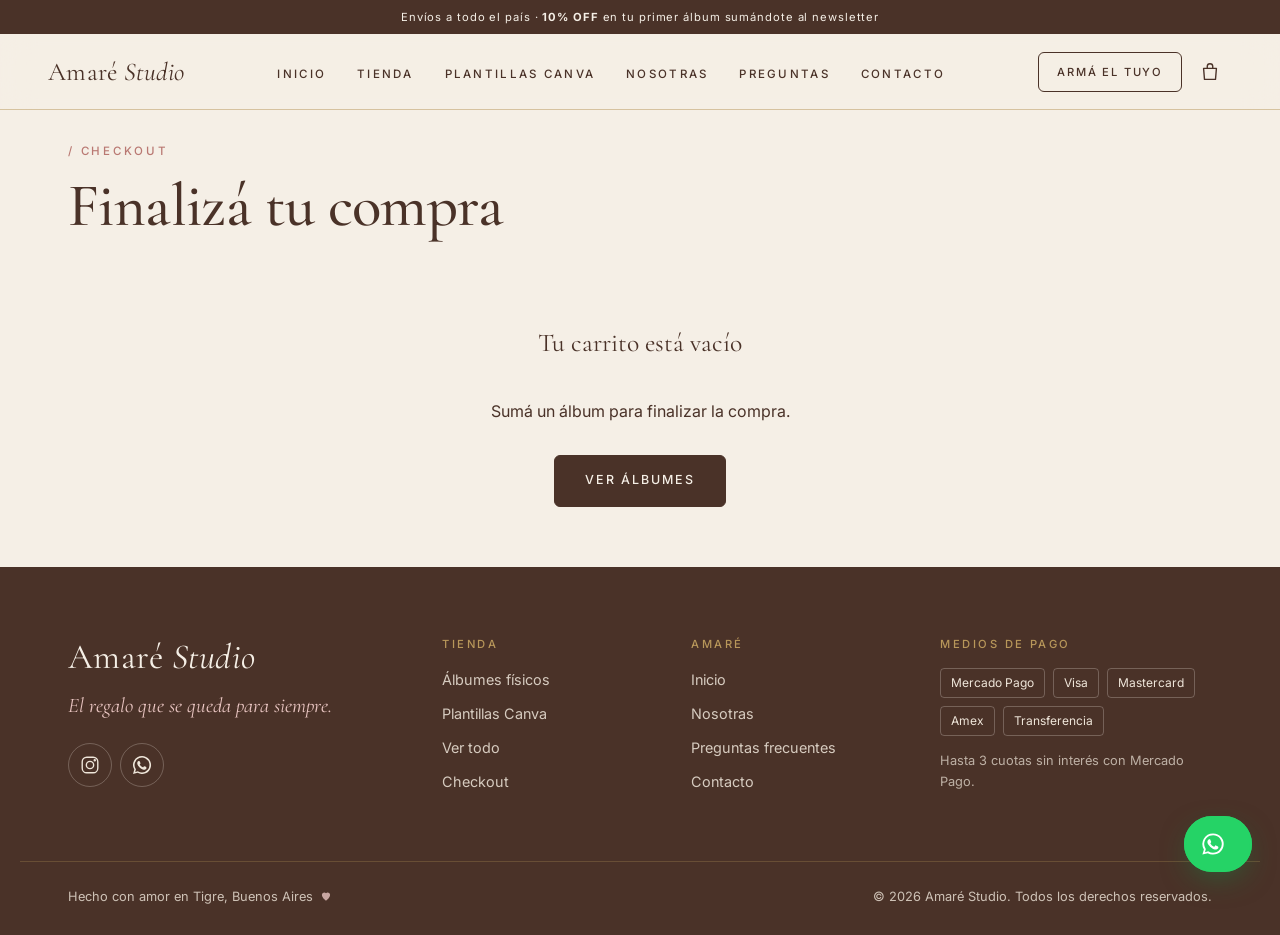
==== checkout.html @ 30524f02 "Primera versión del sitio e-commerce de Amaré Studio Sitio estático (HTML/CSS/JS sin build) listo pa" ====
<!doctype html>
<html lang="es-AR">
<head>
  <meta charset="utf-8">
  <meta name="viewport" content="width=device-width, initial-scale=1, viewport-fit=cover">
  <title>Checkout · Amaré Studio</title>
  <meta name="description" content="Finalizá tu compra en Amaré Studio.">
  <meta name="theme-color" content="#F5EFE6">
  <link rel="icon" href="assets/favicon.svg?v=20260929" type="image/svg+xml">
  <link rel="preconnect" href="https://fonts.googleapis.com">
  <link rel="preconnect" href="https://fonts.gstatic.com" crossorigin>
  <link href="https://fonts.googleapis.com/css2?family=Cormorant+Garamond:ital,wght@0,400;0,500;0,600;1,400;1,500&family=Inter:wght@300;400;500;600&display=swap" rel="stylesheet">
  <link rel="stylesheet" href="css/styles.css?v=20260929">
</head>
<body data-page="checkout">
  <div data-component="header"></div>

  <main id="contenido">
    <section class="container page-top">
      <p class="eyebrow eyebrow-slash">Checkout</p>
      <h1 style="font-size:clamp(2.4rem,6vw,3.8rem)">Finalizá tu compra</h1>
    </section>
    <div class="container" data-checkout>
      <div class="checkout-layout">
        <form novalidate>
          <fieldset class="checkout-step">
            <legend><span class="step-badge">1</span> Tus datos</legend>
            <div class="grid-2">
              <div class="field"><label for="nombre">Nombre y apellido</label><input id="nombre" name="nombre" required autocomplete="name"></div>
              <div class="field"><label for="email">Email</label><input id="email" name="email" type="email" required autocomplete="email"></div>
              <div class="field"><label for="telefono">WhatsApp</label><input id="telefono" name="telefono" type="tel" required autocomplete="tel" placeholder="11 2345 6789"></div>
              <div class="field"><label for="dni">DNI</label><input id="dni" name="dni" inputmode="numeric" pattern="[0-9]{7,8}" required placeholder="Sin puntos"></div>
            </div>
          </fieldset>

          <fieldset class="checkout-step" data-shipping-block>
            <legend><span class="step-badge">2</span> Envío</legend>
            <div class="radio-cards" data-zones></div>
            <div class="grid-2">
              <div class="field"><label for="direccion">Dirección</label><input id="direccion" name="direccion" data-required-if-ship autocomplete="street-address" placeholder="Calle y número"></div>
              <div class="field"><label for="depto">Piso / depto <span class="optional">(opcional)</span></label><input id="depto" name="depto"></div>
              <div class="field"><label for="localidad">Localidad</label><input id="localidad" name="localidad" data-required-if-ship autocomplete="address-level2"></div>
              <div class="field"><label for="cp">Código postal</label><input id="cp" name="cp" data-required-if-ship autocomplete="postal-code" inputmode="numeric"></div>
            </div>
            <div class="field"><label for="notas">Notas para el envío o la dedicatoria <span class="optional">(opcional)</span></label><textarea id="notas" name="notas" rows="3" style="min-height:90px"></textarea></div>
          </fieldset>

          <fieldset class="checkout-step">
            <legend><span class="step-badge">3</span> Pago</legend>
            <div class="mp-box">
              <span class="mp-logo" aria-hidden="true">MP</span>
              <p><strong>Mercado Pago</strong>Tarjeta de crédito, débito, dinero en cuenta o efectivo. Hasta 3 cuotas sin interés.</p>
            </div>
            <button class="btn btn-mp btn-block" type="submit"><span class="btn-label">Pagar con Mercado Pago</span></button>
            <p class="secure-note"><svg viewBox="0 0 24 24" aria-hidden="true"><rect x="5" y="10" width="14" height="10" rx="2"/><path d="M8 10V7a4 4 0 0 1 8 0v3"/></svg> Pago 100% seguro. No guardamos datos de tu tarjeta.</p>
          </fieldset>
        </form>
        <aside class="order-summary-wrap">
          <div class="order-summary">
            <h2>Tu pedido</h2>
            <div data-summary></div>
          </div>
        </aside>
      </div>
    </div>
  </main>

  <div data-component="footer"></div>

  <script defer src="js/config.js?v=20260929"></script>
  <script defer src="js/data/products.js?v=20260929"></script>
  <script defer src="js/services/catalog.js?v=20260929"></script>
  <script defer src="js/cart.js?v=20260929"></script>
  <script defer src="js/ui/components.js?v=20260929"></script>
  <script defer src="js/ui/cart-drawer.js?v=20260929"></script>
  <script defer src="js/ui/effects.js?v=20260929"></script>
  <script defer src="js/pages/checkout.js?v=20260929"></script>
  <script defer src="js/main.js?v=20260929"></script>
</body>
</html>
---- css/styles.css ----
/* ==========================================================================
   Amaré Studio — estilos
   Índice:
   01 Tokens · 02 Base · 03 Utilidades · 04 Botones · 05 Header · 06 Footer
   07 WhatsApp / toast · 08 Carrito · 09 Hero · 10 Intro · 11 Líneas
   12 Pasos · 13 Colecciones · 14 Flipbook · 15 Testimonios · 16 Confianza
   17 Instagram · 18 Newsletter · 19 Tarjetas de producto · 20 Tienda
   21 Ficha · 22 Formularios · 23 Checkout · 24 Páginas internas · 25 Reveal
   ========================================================================== */

/* 01 · Tokens ------------------------------------------------------------ */
:root {
  --cream: #F5EFE6;
  --cream-2: #EFE6DA;
  --cream-3: #E7DCCD;
  --paper: #FFFCF7;
  --rose: #E8C4C0;
  --rose-2: #F3DEDB;
  --rose-ink: #B97872;        /* rosa legible para textos chicos */
  --brown: #4A3228;
  --brown-2: #6B5045;
  --ink: #1D1714;
  --muted: #7C6A61;
  --gold: #B8975A;
  --gold-line: rgba(184, 151, 90, .5);
  --line: rgba(74, 50, 40, .14);

  --serif: "Cormorant Garamond", "Fraunces", Georgia, "Times New Roman", serif;
  --sans: "Inter", system-ui, -apple-system, "Segoe UI", Roboto, sans-serif;

  --radius: 6px;
  --radius-lg: 14px;
  --shadow-sm: 0 1px 2px rgba(74, 50, 40, .05), 0 4px 14px rgba(74, 50, 40, .05);
  --shadow: 0 2px 6px rgba(74, 50, 40, .05), 0 18px 40px -12px rgba(74, 50, 40, .16);
  --shadow-lg: 0 30px 70px -20px rgba(74, 50, 40, .28);

  --ease: cubic-bezier(.2, .7, .2, 1);
  --ease-out: cubic-bezier(.16, 1, .3, 1);

  --gutter: 16px;
  --container: 1240px;
  --header-h: 64px;
  --announce-h: 34px;
}

@media (min-width: 768px) { :root { --gutter: 32px; --header-h: 76px; } }
@media (min-width: 1200px) { :root { --gutter: 48px; } }

/* 02 · Base -------------------------------------------------------------- */
*, *::before, *::after { box-sizing: border-box; }
html { -webkit-text-size-adjust: 100%; scroll-behavior: smooth; scroll-padding-top: calc(var(--header-h) + 20px); }
body {
  margin: 0;
  background: var(--cream);
  color: var(--brown);
  font-family: var(--sans);
  font-size: 15px;
  line-height: 1.65;
  -webkit-font-smoothing: antialiased;
  overflow-x: hidden;
}
@media (min-width: 768px) { body { font-size: 16px; } }
html.drawer-open, html.menu-open { overflow: hidden; }

img, svg { display: block; max-width: 100%; }
figure { margin: 0; }
img { height: auto; }
a { color: inherit; text-decoration: none; }
button { font: inherit; color: inherit; cursor: pointer; background: none; border: 0; padding: 0; }
input, select, textarea { font: inherit; color: inherit; }
svg { width: 1.25em; height: 1.25em; fill: none; stroke: currentColor; stroke-width: 1.5; stroke-linecap: round; stroke-linejoin: round; flex-shrink: 0; }
svg.icon-fill { fill: currentColor; stroke: none; }

h1, h2, h3, h4 { font-family: var(--serif); font-weight: 500; line-height: 1.05; margin: 0 0 .5em; color: var(--brown); letter-spacing: -.01em; }
h1 { font-size: clamp(2.6rem, 8vw, 5.6rem); }
h2 { font-size: clamp(2.1rem, 5.4vw, 3.8rem); }
h3 { font-size: clamp(1.4rem, 2.6vw, 1.9rem); }
h1 em, h2 em, h3 em { font-style: italic; font-weight: 400; }
p { margin: 0 0 1em; }
::selection { background: var(--rose); color: var(--brown); }
:focus-visible { outline: 2px solid var(--gold); outline-offset: 3px; }

/* 03 · Utilidades -------------------------------------------------------- */
.container { width: 100%; max-width: var(--container); margin-inline: auto; padding-inline: var(--gutter); }
.section { padding-block: clamp(72px, 11vw, 140px); }
.section-tight { padding-block: clamp(48px, 7vw, 88px); }
.section-alt { background: var(--cream-2); }
.section-rose { background: var(--rose-2); }
.section-head { text-align: center; max-width: 680px; margin: 0 auto clamp(40px, 6vw, 64px); }
.section-head p:last-child { color: var(--muted); margin-bottom: 0; }
.eyebrow {
  font-family: var(--sans); font-size: .72rem; font-weight: 500; letter-spacing: .24em;
  text-transform: uppercase; color: var(--rose-ink); margin-bottom: 1.1em;
}
.eyebrow-slash::before { content: "/ "; }
.serif { font-family: var(--serif); font-size: 1.6rem; line-height: 1.2; color: var(--brown); }
.gold-rule { width: 56px; height: 1px; background: var(--gold); margin: 24px 0; }
.gold-rule.center { margin-inline: auto; }
.sr-only { position: absolute; width: 1px; height: 1px; padding: 0; margin: -1px; overflow: hidden; clip: rect(0, 0, 0, 0); white-space: nowrap; border: 0; }
.muted { color: var(--muted); }
.page-top { padding-top: calc(var(--header-h) + var(--announce-h) + 32px); }
.watermark-wrap { position: relative; }
.watermark {
  position: absolute; left: 50%; top: 50%; transform: translate(-50%, -58%);
  font-family: var(--sans); font-weight: 700; font-size: clamp(3.4rem, 13vw, 10rem); letter-spacing: -.02em;
  color: var(--rose); opacity: .45; white-space: nowrap; pointer-events: none; user-select: none; line-height: 1; z-index: 0;
}
.watermark-wrap > *:not(.watermark) { position: relative; z-index: 1; }

/* 04 · Botones ----------------------------------------------------------- */
.btn {
  --bg: var(--brown); --fg: var(--cream); --bd: var(--brown);
  position: relative; overflow: hidden; isolation: isolate;
  display: inline-flex; align-items: center; justify-content: center; gap: .6em;
  min-height: 52px; padding: 0 30px;
  background: var(--bg); color: var(--fg); border: 1px solid var(--bd); border-radius: var(--radius);
  font-family: var(--sans); font-size: .78rem; font-weight: 500; letter-spacing: .16em; text-transform: uppercase;
  transition: background .35s var(--ease), color .35s var(--ease), border-color .35s var(--ease), transform .2s var(--ease), box-shadow .35s var(--ease);
  white-space: nowrap;
}
.btn svg { transition: transform .35s var(--ease); }
.btn:hover svg { transform: translateX(4px); }
.btn:active { transform: scale(.97); }
.btn::after { /* onda al presionar */
  content: ""; position: absolute; left: var(--rx, 50%); top: var(--ry, 50%); width: 10px; height: 10px; border-radius: 50%;
  background: currentColor; opacity: 0; transform: translate(-50%, -50%) scale(0); z-index: -1; pointer-events: none;
}
.btn.is-pressed::after { animation: ripple .6s var(--ease-out); }
@keyframes ripple { from { opacity: .22; transform: translate(-50%, -50%) scale(0); } to { opacity: 0; transform: translate(-50%, -50%) scale(40); } }
.btn-primary:hover { --bg: var(--ink); --bd: var(--ink); box-shadow: 0 12px 26px -12px rgba(29, 23, 20, .55); }
.btn-dark { --bg: var(--ink); --bd: var(--ink); }
.btn-dark:hover { --bg: var(--brown); --bd: var(--brown); }
.btn-outline { --bg: transparent; --fg: var(--brown); --bd: var(--brown); }
.btn-outline:hover { --bg: var(--brown); --fg: var(--cream); }
.btn-light { --bg: var(--cream); --fg: var(--brown); --bd: var(--cream); }
.btn-light:hover { --bg: #fff; --bd: #fff; }
.btn-ghost-light { --bg: transparent; --fg: #fff; --bd: rgba(255, 255, 255, .85); }
.btn-ghost-light:hover { --bg: #fff; --fg: var(--brown); --bd: #fff; }
.btn-small { min-height: 40px; padding: 0 18px; font-size: .7rem; }
.btn-block { width: 100%; }
.btn[disabled] { opacity: .6; pointer-events: none; }
.btn.is-loading .btn-label::after { content: ""; display: inline-block; width: 12px; height: 12px; margin-left: 10px; border: 1.5px solid currentColor; border-right-color: transparent; border-radius: 50%; vertical-align: -2px; animation: spin .7s linear infinite; }
@keyframes spin { to { transform: rotate(360deg); } }
.btn-link { font-size: .85rem; text-decoration: underline; text-underline-offset: 4px; text-decoration-color: var(--gold); color: var(--brown); }
.link-arrow { display: inline-flex; align-items: center; gap: .5em; font-size: .75rem; letter-spacing: .18em; text-transform: uppercase; font-weight: 500; border-bottom: 1px solid var(--gold); padding-bottom: 4px; }
.link-arrow svg { transition: transform .3s var(--ease); }
.link-arrow:hover svg { transform: translateX(5px); }

.icon-btn {
  position: relative; display: inline-grid; place-items: center; width: 44px; height: 44px; border-radius: 50%;
  transition: background .25s var(--ease), transform .2s var(--ease);
}
.icon-btn:hover { background: rgba(74, 50, 40, .07); }
.icon-btn:active { transform: scale(.92); }
.icon-btn svg { width: 22px; height: 22px; }

.tag { display: inline-block; font-size: .65rem; letter-spacing: .12em; text-transform: uppercase; padding: 3px 8px; border-radius: 99px; }
.tag-soft { background: var(--rose-2); color: var(--brown); margin-left: 8px; }

/* 05 · Header ------------------------------------------------------------ */
.site-header { position: fixed; inset: 0 0 auto; z-index: 50; transition: transform .4s var(--ease); }
.announcement {
  height: var(--announce-h); display: grid; place-items: center; padding-inline: var(--gutter);
  background: var(--brown); color: var(--cream); font-size: .7rem; letter-spacing: .08em; text-align: center;
  transition: margin-top .4s var(--ease);
}
.announcement p { margin: 0; white-space: nowrap; overflow: hidden; text-overflow: ellipsis; max-width: 100%; }
.header-bar {
  position: relative; height: var(--header-h);
  display: grid; grid-template-columns: 44px 1fr 44px; align-items: center; gap: 8px;
  max-width: none;
}
.site-header::after { /* fondo translúcido con blur al scrollear */
  content: ""; position: absolute; inset: var(--announce-h) 0 0; z-index: -1;
  background: rgba(245, 239, 230, .78); backdrop-filter: blur(16px) saturate(1.2); -webkit-backdrop-filter: blur(16px) saturate(1.2);
  border-bottom: 1px solid var(--gold-line); opacity: 0; transition: opacity .4s var(--ease);
}
.site-header.is-scrolled .announcement { margin-top: calc(var(--announce-h) * -1); }
.site-header.is-scrolled::after { opacity: 1; inset: 0; }
body:not(.has-hero) .site-header::after { opacity: 1; }
body:not(.has-hero) .site-header:not(.is-scrolled)::after { inset: var(--announce-h) 0 0; }

.logo { font-family: var(--serif); font-size: 1.6rem; line-height: 1; letter-spacing: .01em; color: var(--brown); text-align: center; white-space: nowrap; transition: color .4s var(--ease); }
.logo em { font-style: italic; font-weight: 400; }
.logo-large { font-size: 2.2rem; }
.main-nav { display: none; }
.main-nav ul { list-style: none; margin: 0; padding: 0; display: flex; gap: clamp(18px, 2.4vw, 40px); }
.main-nav a {
  position: relative; font-size: .72rem; letter-spacing: .2em; text-transform: uppercase; font-weight: 500; color: var(--brown); padding: 8px 0;
  transition: color .3s var(--ease);
}
.main-nav a::after { content: ""; position: absolute; left: 0; right: 0; bottom: 2px; height: 1px; background: var(--gold); transform: scaleX(0); transform-origin: right; transition: transform .4s var(--ease); }
.main-nav a:hover::after, .main-nav a[aria-current="page"]::after { transform: scaleX(1); transform-origin: left; }
.header-actions { display: flex; align-items: center; justify-content: flex-end; gap: 6px; }
.header-cta { display: none; }
.cart-count {
  position: absolute; top: 4px; right: 2px; min-width: 18px; height: 18px; padding: 0 5px; border-radius: 99px;
  background: var(--rose); color: var(--brown); font-size: .65rem; font-weight: 600; display: grid; place-items: center; line-height: 1;
  transition: transform .3s var(--ease), opacity .3s;
}
.cart-count.is-empty { transform: scale(0); opacity: 0; }
.cart-count.bump { animation: bump .7s var(--ease-out); }
@keyframes bump { 0% { transform: scale(1); } 25% { transform: scale(1.55); background: var(--gold); color: #fff; } 55% { transform: scale(.9); } 100% { transform: scale(1); } }

/* Header sobre el hero (texto claro hasta scrollear) */
.has-hero .site-header:not(.is-scrolled) .logo,
.has-hero .site-header:not(.is-scrolled) .main-nav a,
.has-hero .site-header:not(.is-scrolled) .icon-btn { color: #fff; }
.has-hero .site-header:not(.is-scrolled) .header-cta { --fg: #fff; --bd: rgba(255,255,255,.8); }
.has-hero .site-header:not(.is-scrolled) .header-cta:hover { --bg: #fff; --fg: var(--brown); }
.has-hero .site-header:not(.is-scrolled) .icon-btn:hover { background: rgba(255,255,255,.14); }
html.menu-open .site-header .logo, html.menu-open .site-header .icon-btn { color: var(--brown) !important; }

@media (min-width: 1024px) {
  .header-bar { grid-template-columns: auto 1fr auto; gap: 24px; }
  .menu-toggle { display: none; }
  .logo { text-align: left; }
  .main-nav { display: flex; justify-content: center; }
  .header-cta { display: inline-flex; }
}

.mobile-menu {
  position: fixed; inset: 0; z-index: 45; background: var(--cream);
  padding: calc(var(--header-h) + var(--announce-h) + 24px) var(--gutter) 32px;
  display: flex; flex-direction: column; justify-content: space-between;
  opacity: 0; visibility: hidden; transition: opacity .4s var(--ease), visibility .4s;
}
.mobile-menu[aria-hidden="false"] { opacity: 1; visibility: visible; }
.mobile-menu ul { list-style: none; margin: 0; padding: 0; }
.mobile-menu li { border-bottom: 1px solid var(--line); opacity: 0; transform: translateY(14px); transition: opacity .5s var(--ease), transform .5s var(--ease); }
.mobile-menu[aria-hidden="false"] li { opacity: 1; transform: none; }
.mobile-menu li:nth-child(2) { transition-delay: .05s; } .mobile-menu li:nth-child(3) { transition-delay: .1s; }
.mobile-menu li:nth-child(4) { transition-delay: .15s; } .mobile-menu li:nth-child(5) { transition-delay: .2s; } .mobile-menu li:nth-child(6) { transition-delay: .25s; }
.mobile-menu a { display: block; padding: 14px 0; font-family: var(--serif); font-size: 2rem; }
.mobile-menu a[aria-current="page"] { font-style: italic; color: var(--rose-ink); }
.mobile-menu-foot { display: flex; gap: 20px; font-size: .85rem; }
.mobile-menu-foot a { display: inline-flex; align-items: center; gap: 8px; font-family: var(--sans); font-size: .85rem; padding: 0; }
@media (min-width: 1024px) { .mobile-menu { display: none; } }

/* 06 · Footer ------------------------------------------------------------ */
.site-footer { background: var(--brown); color: var(--cream-2); padding: 72px 0 28px; }
.site-footer .logo { color: var(--cream); text-align: left; }
.footer-grid { display: grid; gap: 40px; grid-template-columns: 1fr 1fr; }
.footer-brand { grid-column: 1 / -1; }
.footer-tagline { font-family: var(--serif); font-style: italic; font-size: 1.3rem; margin: 14px 0 20px; color: var(--rose); }
.footer-social { display: flex; gap: 8px; }
.footer-social .icon-btn { border: 1px solid rgba(245, 239, 230, .25); }
.footer-social .icon-btn:hover { background: rgba(245, 239, 230, .1); }
.footer-col h3 { font-family: var(--sans); font-size: .7rem; letter-spacing: .22em; text-transform: uppercase; color: var(--gold); margin-bottom: 18px; font-weight: 500; }
.footer-col ul { list-style: none; margin: 0; padding: 0; display: grid; gap: 10px; font-size: .9rem; }
.footer-col a { opacity: .85; transition: opacity .2s; }
.footer-col a:hover { opacity: 1; text-decoration: underline; text-decoration-color: var(--gold); text-underline-offset: 4px; }
.payments { display: flex !important; flex-wrap: wrap; gap: 8px !important; }
.payments li { border: 1px solid rgba(245, 239, 230, .25); border-radius: 4px; padding: 4px 10px; font-size: .75rem; }
.footer-note { font-size: .8rem; opacity: .7; margin-top: 14px; }
.footer-bottom { display: flex; flex-direction: column; gap: 6px; margin-top: 56px; padding-top: 24px; border-top: 1px solid rgba(184, 151, 90, .35); font-size: .8rem; opacity: .8; }
.footer-bottom p { margin: 0; display: flex; align-items: center; gap: 6px; }
.heart svg { width: 14px; height: 14px; color: var(--rose); fill: var(--rose); stroke: none; }
@media (min-width: 900px) {
  .footer-grid { grid-template-columns: 1.6fr 1fr 1fr 1.3fr; }
  .footer-brand { grid-column: auto; }
  .footer-bottom { flex-direction: row; justify-content: space-between; }
}

/* 07 · WhatsApp flotante / toast ----------------------------------------- */
.whatsapp-float {
  position: fixed; right: 16px; bottom: 16px; z-index: 40;
  display: flex; align-items: center; gap: 10px; height: 56px; padding: 0 16px;
  border-radius: 99px; background: #25D366; color: #fff; box-shadow: 0 10px 30px -8px rgba(18, 140, 70, .55);
  transition: transform .3s var(--ease), box-shadow .3s var(--ease);
}
.whatsapp-float svg { width: 26px; height: 26px; }
.whatsapp-float:hover { transform: translateY(-3px) scale(1.03); }
.whatsapp-float::before { content: ""; position: absolute; inset: 0; border-radius: inherit; border: 2px solid #25D366; animation: pulse-ring 2.8s var(--ease-out) infinite; }
@keyframes pulse-ring { from { transform: scale(1); opacity: .6; } to { transform: scale(1.35); opacity: 0; } }
.whatsapp-label { font-size: .8rem; font-weight: 500; max-width: 0; overflow: hidden; white-space: nowrap; transition: max-width .45s var(--ease); }
@media (hover: hover) { .whatsapp-float:hover .whatsapp-label { max-width: 140px; } }
@media (min-width: 768px) { .whatsapp-float { right: 28px; bottom: 28px; } }
@media (prefers-reduced-motion: reduce) { .whatsapp-float::before { animation: none; } }

.toast {
  position: fixed; left: 50%; bottom: 90px; z-index: 80; transform: translate(-50%, 20px);
  display: flex; align-items: center; gap: 10px; padding: 12px 18px; border-radius: 99px;
  background: var(--ink); color: var(--cream); font-size: .85rem; box-shadow: var(--shadow-lg);
  opacity: 0; pointer-events: none; transition: opacity .35s var(--ease), transform .35s var(--ease); max-width: calc(100% - 32px);
}
.toast svg { color: var(--rose); }
.toast.is-visible { opacity: 1; transform: translate(-50%, 0); }

/* 08 · Carrito lateral --------------------------------------------------- */
.drawer-overlay { position: fixed; inset: 0; z-index: 60; background: rgba(29, 23, 20, .35); backdrop-filter: blur(3px); opacity: 0; visibility: hidden; transition: opacity .4s var(--ease), visibility .4s; }
.cart-drawer {
  position: fixed; top: 0; right: 0; bottom: 0; z-index: 70; width: min(440px, 100%);
  display: flex; flex-direction: column; background: var(--cream); box-shadow: var(--shadow-lg);
  transform: translateX(100%); visibility: hidden; transition: transform .5s var(--ease-out), visibility .5s;
}
html.drawer-open .drawer-overlay { opacity: 1; visibility: visible; }
html.drawer-open .cart-drawer { transform: none; visibility: visible; }
.drawer-head { display: flex; align-items: center; justify-content: space-between; padding: 18px 20px 18px 24px; border-bottom: 1px solid var(--gold-line); }
.drawer-head h2 { font-size: 1.7rem; margin: 0; }
.drawer-count { font-family: var(--sans); font-size: .9rem; color: var(--muted); }
.drawer-body { flex: 1; overflow-y: auto; padding: 20px 24px; }
.drawer-foot { padding: 20px 24px 24px; border-top: 1px solid var(--line); background: var(--paper); display: grid; gap: 10px; }
.drawer-foot .btn-link { justify-self: center; }
.drawer-note { font-size: .78rem; color: var(--muted); margin: 0; }
.row { display: flex; justify-content: space-between; gap: 12px; margin: 0; font-size: .92rem; }
.row-total { font-family: var(--serif); font-size: 1.5rem; color: var(--brown); padding-top: 6px; }
.free-ship { background: var(--paper); border: 1px solid var(--line); border-radius: var(--radius); padding: 12px 14px; font-size: .82rem; margin-bottom: 18px; }
.free-ship p { display: flex; align-items: center; gap: 8px; margin: 0 0 8px; }
.free-ship.is-done p { margin: 0; }
p.free-ship { display: flex; align-items: center; gap: 8px; }
.progress { height: 3px; background: var(--cream-3); border-radius: 99px; overflow: hidden; }
.progress span { display: block; height: 100%; background: linear-gradient(90deg, var(--rose), var(--gold)); transition: width .6s var(--ease-out); }
.cart-lines { list-style: none; margin: 0; padding: 0; display: grid; gap: 18px; }
.cart-line { display: grid; grid-template-columns: 76px 1fr auto; gap: 14px; align-items: start; padding-bottom: 18px; border-bottom: 1px solid var(--line); animation: line-in .45s var(--ease-out); transition: opacity .22s, transform .22s; }
.cart-line.is-leaving { opacity: 0; transform: translateX(30px); }
@keyframes line-in { from { opacity: 0; transform: translateY(8px); } }
.line-img img { width: 76px; height: 95px; object-fit: cover; border-radius: var(--radius); background: var(--cream-2); }
.line-type { font-size: .62rem; letter-spacing: .16em; text-transform: uppercase; color: var(--rose-ink); margin: 0 0 2px; }
.line-body h4 { font-size: 1.25rem; margin: 0 0 4px; }
.line-meta, .line-perso { font-size: .78rem; color: var(--muted); margin: 0 0 4px; }
.line-actions { display: flex; align-items: center; gap: 10px; margin-top: 8px; }
.line-remove { color: var(--muted); padding: 6px; border-radius: 50%; transition: color .2s, background .2s; }
.line-remove:hover { color: var(--brown); background: rgba(74, 50, 40, .07); }
.line-remove svg { width: 18px; height: 18px; }
.line-price { font-weight: 500; font-size: .92rem; margin: 0; white-space: nowrap; }
.cart-empty { text-align: center; padding: 30px 10px; display: grid; justify-items: center; gap: 4px; }
.cart-empty img { width: 150px; border-radius: var(--radius); margin-bottom: 14px; opacity: .9; }
.cart-empty .btn { margin-top: 14px; }

.qty { display: inline-flex; align-items: center; border: 1px solid var(--line); border-radius: var(--radius); background: var(--paper); height: 52px; }
.qty button { width: 42px; height: 100%; display: grid; place-items: center; color: var(--brown); transition: background .2s; }
.qty button:hover { background: var(--cream-2); }
.qty button svg { width: 16px; height: 16px; }
.qty input, .qty span { width: 38px; text-align: center; border: 0; background: transparent; font-size: .95rem; -moz-appearance: textfield; }
.qty input::-webkit-outer-spin-button, .qty input::-webkit-inner-spin-button { -webkit-appearance: none; margin: 0; }
.qty-small { height: 34px; }
.qty-small button { width: 30px; }
.qty-small span { width: 24px; font-size: .85rem; }

/* 09 · Hero -------------------------------------------------------------- */
.hero { position: relative; min-height: 100svh; min-height: 100vh; display: flex; align-items: flex-end; color: #fff; overflow: hidden; background: var(--brown); }
@supports (min-height: 100svh) { .hero { min-height: 100svh; } }
.hero-slides { position: absolute; inset: 0; }
.hero-slide { position: absolute; inset: 0; opacity: 0; transition: opacity 1.4s var(--ease); }
.hero-slide img { width: 100%; height: 100%; object-fit: cover; transform: scale(1.08); transition: transform 7s linear; }
.hero-slide.is-active { opacity: 1; }
.hero-slide.is-active img { transform: scale(1); }
.hero::after { /* velo cálido para leer el texto */
  content: ""; position: absolute; inset: 0;
  background:
    linear-gradient(90deg, rgba(40, 26, 20, .72) 0%, rgba(40, 26, 20, .38) 48%, rgba(40, 26, 20, .06) 100%),
    linear-gradient(0deg, rgba(40, 26, 20, .55) 0%, rgba(40, 26, 20, 0) 45%);
}
.hero-content { position: relative; z-index: 2; padding-top: calc(var(--header-h) + var(--announce-h) + 40px); padding-bottom: clamp(88px, 12vh, 130px); }
.hero .eyebrow { color: var(--rose); }
.hero h1 { color: #fff; max-width: 11ch; margin-bottom: .35em; font-weight: 400; }
.hero h1 em { color: var(--rose); }
.hero-sub { font-size: clamp(1rem, 1.6vw, 1.15rem); max-width: 440px; color: rgba(255, 255, 255, .88); margin-bottom: 34px; font-weight: 300; }
.hero-ctas { display: flex; flex-wrap: wrap; gap: 12px; }
.hero-ctas .btn { flex: 1 1 auto; }
@media (min-width: 560px) { .hero-ctas .btn { flex: 0 0 auto; } }
.hero-foot { position: absolute; z-index: 3; left: 0; right: 0; bottom: 26px; display: flex; justify-content: space-between; align-items: center; }
.hero-dots { display: flex; gap: 10px; }
.hero-dots button { position: relative; width: 42px; height: 20px; }
.hero-dots button::before, .hero-dots button::after { content: ""; position: absolute; left: 0; right: 0; top: 50%; height: 1px; background: rgba(255, 255, 255, .35); }
.hero-dots button::after { background: #fff; transform: scaleX(0); transform-origin: left; }
.hero-dots button.is-active::after { animation: dot-progress var(--dur, 5500ms) linear forwards; }
.hero.is-paused .hero-dots button.is-active::after, [data-carousel].is-paused .hero-dots button.is-active::after { animation-play-state: paused; }
@keyframes dot-progress { to { transform: scaleX(1); } }
.hero-scroll { font-size: .65rem; letter-spacing: .3em; text-transform: uppercase; color: rgba(255, 255, 255, .75); display: none; align-items: center; gap: 12px; }
.hero-scroll::after { content: ""; width: 1px; height: 36px; background: linear-gradient(#fff, transparent); animation: scroll-cue 2.2s var(--ease) infinite; }
@keyframes scroll-cue { 0% { transform: scaleY(0); transform-origin: top; } 50% { transform: scaleY(1); transform-origin: top; } 51% { transform-origin: bottom; } 100% { transform: scaleY(0); transform-origin: bottom; } }
@media (min-width: 768px) { .hero-scroll { display: inline-flex; } .hero { align-items: center; } }

/* animación de entrada del hero */
.hero-in { opacity: 0; transform: translateY(24px); animation: hero-in 1.1s var(--ease-out) forwards; animation-delay: var(--d, 0ms); }
@keyframes hero-in { to { opacity: 1; transform: none; } }

/* 10 · Intro (foto + tarjeta superpuesta) -------------------------------- */
.intro { display: grid; align-items: center; }
.intro-media { position: relative; overflow: hidden; border-radius: var(--radius); aspect-ratio: 4 / 5; box-shadow: var(--shadow); }
.intro-media img { width: 100%; height: 100%; object-fit: cover; transition: transform 1.4s var(--ease); }
.intro:hover .intro-media img { transform: scale(1.03); }
.intro-card {
  position: relative; z-index: 2; background: var(--paper); padding: 36px 26px; margin: -64px 14px 0;
  border-radius: var(--radius); box-shadow: var(--shadow-lg); border-top: 1px solid var(--gold-line);
}
.intro-card h2 { font-size: clamp(2.1rem, 4.6vw, 3.6rem); }
.intro-card p { color: var(--muted); }
.intro-card .btn { margin-top: 12px; }
@media (min-width: 900px) {
  .intro { grid-template-columns: 7fr 5fr; }
  .intro-media { grid-column: 1 / 2; grid-row: 1; aspect-ratio: 5 / 4.4; }
  .intro-card { grid-column: 1 / -1; grid-row: 1; justify-self: end; width: min(520px, 48%); margin: 0; padding: 64px 56px; }
}

/* 11 · Dos líneas de producto ------------------------------------------- */
.lines { display: grid; gap: 20px; }
@media (min-width: 900px) { .lines { grid-template-columns: 1fr 1fr; gap: 28px; } }
.line-card { position: relative; display: flex; flex-direction: column; background: var(--paper); border-radius: var(--radius-lg); overflow: hidden; box-shadow: var(--shadow-sm); transition: box-shadow .5s var(--ease), transform .5s var(--ease); }
.line-card:hover { box-shadow: var(--shadow); transform: translateY(-4px); }
.line-card-media { position: relative; aspect-ratio: 5 / 4; overflow: hidden; background: var(--cream-2); }
.line-card-media img { width: 100%; height: 100%; object-fit: cover; transition: transform 1.2s var(--ease); }
.line-card:hover .line-card-media img { transform: scale(1.05); }
.line-card-body { padding: 28px 24px 30px; display: flex; flex-direction: column; flex: 1; }
@media (min-width: 768px) { .line-card-body { padding: 40px 44px 44px; } }
.line-card-label { display: inline-flex; align-items: center; gap: 8px; align-self: flex-start; font-size: .68rem; letter-spacing: .18em; text-transform: uppercase; padding: 6px 12px; border-radius: 99px; margin-bottom: 18px; }
.line-card-label svg { width: 15px; height: 15px; }
.line-card--fisico .line-card-label { background: var(--brown); color: var(--cream); }
.line-card--digital .line-card-label { background: var(--rose); color: var(--brown); }
.line-card h3 { font-size: clamp(1.9rem, 3.4vw, 2.6rem); }
.line-card p { color: var(--muted); }
.checklist { list-style: none; padding: 0; margin: 4px 0 28px; display: grid; gap: 10px; font-size: .92rem; }
.checklist li { display: flex; gap: 10px; align-items: flex-start; }
.checklist svg { color: var(--gold); margin-top: 3px; width: 18px; height: 18px; }
.line-card .card-foot { margin-top: auto; display: flex; flex-wrap: wrap; align-items: center; justify-content: space-between; gap: 16px; padding-top: 22px; border-top: 1px solid var(--line); }
.line-card .from { font-family: var(--serif); font-size: 1.5rem; margin: 0; }
.line-card .from small { font-family: var(--sans); font-size: .75rem; color: var(--muted); display: block; letter-spacing: .08em; text-transform: uppercase; }

/* 12 · Cómo funciona ---------------------------------------------------- */
.steps { list-style: none; margin: 0; padding: 0; display: grid; gap: 40px; counter-reset: step; }
.step { position: relative; text-align: center; padding: 0 12px; }
.step-num { font-family: var(--serif); font-style: italic; font-size: 4.2rem; line-height: 1; color: var(--rose-ink); display: block; margin-bottom: 18px; }
.step-icon { width: 64px; height: 64px; margin: 0 auto 20px; border-radius: 50%; border: 1px solid var(--gold-line); display: grid; place-items: center; background: var(--paper); transition: transform .5s var(--ease), background .5s var(--ease); }
.step:hover .step-icon { transform: translateY(-4px) rotate(-6deg); background: var(--rose-2); }
.step-icon svg { width: 26px; height: 26px; color: var(--brown); }
.step h3 { font-size: 1.7rem; margin-bottom: .35em; }
.step p { color: var(--muted); max-width: 300px; margin-inline: auto; font-size: .95rem; }
@media (min-width: 900px) {
  .steps { grid-template-columns: repeat(3, 1fr); gap: 32px; }
  .step:not(:last-child)::after { content: ""; position: absolute; top: 32px; left: calc(50% + 56px); right: calc(-50% + 56px); height: 1px; background: linear-gradient(90deg, var(--gold-line), var(--gold-line) 60%, transparent); }
  .step-num { position: absolute; top: -18px; left: calc(50% - 90px); font-size: 3rem; opacity: .6; }
}

/* 13 · Colecciones ------------------------------------------------------- */
.collections-head { text-align: center; padding-inline: var(--gutter); margin-bottom: 36px; }
.collections-head h2 { text-transform: uppercase; letter-spacing: .04em; font-size: clamp(2rem, 5vw, 3.4rem); }
.collections-head p { color: var(--muted); max-width: 520px; margin: 0 auto; }
.tabs { display: flex; gap: 6px; justify-content: flex-start; overflow-x: auto; scrollbar-width: none; padding: 4px var(--gutter) 28px; scroll-snap-type: x proximity; }
.tabs::-webkit-scrollbar { display: none; }
@media (min-width: 900px) { .tabs { justify-content: center; } }
.tab {
  flex: 0 0 auto; scroll-snap-align: start; padding: 12px 22px; border-radius: var(--radius);
  font-size: .72rem; letter-spacing: .2em; text-transform: uppercase; font-weight: 500; color: var(--brown);
  transition: background .3s var(--ease), color .3s var(--ease);
}
.tab:hover { background: var(--cream-2); }
.tab.is-active { background: var(--ink); color: var(--cream); }
.collection-grid { display: grid; grid-template-columns: repeat(2, 1fr); gap: 2px; transition: opacity .22s var(--ease); min-height: 300px; }
.collection-grid.is-switching { opacity: 0; }
@media (min-width: 900px) { .collection-grid { grid-template-columns: repeat(3, 1fr); } }
.collection-tile { position: relative; display: block; aspect-ratio: 4 / 5; overflow: hidden; background: var(--cream-2); }
.collection-tile img { position: absolute; inset: 0; width: 100%; height: 100%; object-fit: cover; transition: transform 1.1s var(--ease), opacity .7s var(--ease); }
.collection-tile .img-secondary { opacity: 0; }
.collection-tile::after { content: ""; position: absolute; inset: 0; background: linear-gradient(0deg, rgba(40, 26, 20, .6), rgba(40, 26, 20, 0) 50%); opacity: .75; transition: opacity .5s var(--ease); }
.collection-tile .type-badge { z-index: 2; }
.tile-caption { position: absolute; z-index: 2; left: 14px; right: 14px; bottom: 14px; color: #fff; display: grid; gap: 2px; transition: transform .5s var(--ease); }
.tile-name { font-family: var(--serif); font-size: clamp(1.3rem, 2.4vw, 2rem); line-height: 1.05; }
.tile-price { font-size: .78rem; letter-spacing: .08em; opacity: .9; }
@media (min-width: 768px) { .tile-caption { left: 26px; bottom: 24px; } }
@media (hover: hover) {
  .collection-tile:hover img { transform: scale(1.05); }
  .collection-tile:hover .img-secondary { opacity: 1; }
  .collection-tile:hover::after { opacity: 1; }
  .collection-tile:hover .tile-caption { transform: translateY(-6px); }
}
.collections-more { text-align: center; margin-top: 40px; }

/* 14 · Flipbook ---------------------------------------------------------- */
.flip-layout { display: grid; gap: 40px; align-items: center; }
@media (min-width: 1000px) { .flip-layout { grid-template-columns: 4fr 7fr; gap: 64px; } }
.flip-copy p { color: var(--muted); }
.flipbook { outline: none; }
.fb-stage { perspective: 2400px; padding: 10px 0 24px; }
.fb-book {
  position: relative; width: 100%; max-width: 760px; margin: 0 auto; aspect-ratio: 2 / 1.3;
  transition: transform .9s var(--ease); cursor: pointer; transform-style: preserve-3d;
}
.fb-book.is-closed-front { transform: translateX(-25%); }
.fb-book.is-closed-back { transform: translateX(25%); }
.fb-book::before { /* sombra bajo el libro */
  content: ""; position: absolute; left: 50%; right: 0; bottom: -18px; height: 30px; background: radial-gradient(closest-side, rgba(74, 50, 40, .28), transparent); filter: blur(6px); transition: left .9s var(--ease), right .9s var(--ease);
}
.fb-book:not(.is-closed-front):not(.is-closed-back)::before { left: 0; }
.fb-book.is-closed-back::before { left: 0; right: 50%; }
.fb-leaf {
  position: absolute; top: 0; left: 50%; width: 50%; height: 100%;
  transform-origin: left center; transform-style: preserve-3d;
  transition: transform .9s cubic-bezier(.45, .05, .25, 1);
}
.fb-leaf.is-flipped { transform: rotateY(-180deg); }
.fb-face { position: absolute; inset: 0; backface-visibility: hidden; -webkit-backface-visibility: hidden; overflow: hidden; background: var(--paper); }
.fb-front { border-radius: 0 6px 6px 0; box-shadow: inset 12px 0 20px -12px rgba(74, 50, 40, .25), 0 10px 30px -10px rgba(74, 50, 40, .3); }
.fb-back { transform: rotateY(180deg); border-radius: 6px 0 0 6px; box-shadow: inset -12px 0 20px -12px rgba(74, 50, 40, .25), 0 10px 30px -10px rgba(74, 50, 40, .3); }
.fb-page { position: absolute; inset: 0; padding: 7%; display: flex; flex-direction: column; gap: 5%; }
.fb-page img { width: 100%; object-fit: cover; flex: 1; min-height: 0; background: var(--cream-2); }
.fb-page .fb-caption { font-family: var(--serif); font-style: italic; font-size: clamp(.7rem, 1.8vw, 1.2rem); color: var(--brown); text-align: center; margin: 0; }
.fb-page .fb-small { font-size: clamp(.45rem, 1vw, .7rem); letter-spacing: .16em; text-transform: uppercase; color: var(--muted); text-align: center; margin: 0; }
.fb-page-text { justify-content: center; align-items: center; text-align: center; }
.fb-page-text h3 { font-size: clamp(1rem, 3.2vw, 2.2rem); margin: 0; }
.fb-page-text .gold-rule { margin: 6% auto; width: 22%; }
.fb-page-duo { display: grid; grid-template-rows: 1fr 1fr; }
.fb-cover { background: #B98B84; color: var(--cream); display: grid; place-items: center; text-align: center; }
.fb-cover::before { content: ""; position: absolute; inset: 9%; border: 1px solid rgba(233, 214, 170, .8); }
.fb-cover h3 { color: var(--cream); font-size: clamp(1.2rem, 4vw, 2.8rem); margin: 0; }
.fb-cover p { font-family: var(--serif); font-style: italic; margin: 6px 0 0; font-size: clamp(.7rem, 1.6vw, 1.1rem); opacity: .85; }
.fb-backcover { background: #B98B84; display: grid; place-items: center; }
.fb-backcover span { font-family: var(--serif); font-style: italic; color: var(--cream); opacity: .8; font-size: clamp(.8rem, 1.8vw, 1.2rem); }
.fb-controls { display: flex; align-items: center; justify-content: center; gap: 18px; margin-top: 14px; }
.fb-controls .icon-btn { border: 1px solid var(--line); background: var(--paper); }
.fb-controls .icon-btn:disabled { opacity: .35; pointer-events: none; }
.fb-status { min-width: 150px; text-align: center; font-size: .75rem; letter-spacing: .14em; text-transform: uppercase; color: var(--muted); }
.fb-hint { text-align: center; font-size: .78rem; color: var(--muted); margin: 10px 0 0; }

/* 15 · Testimonios ------------------------------------------------------- */
.testimonials { display: grid; gap: 20px; }
@media (min-width: 900px) { .testimonials { grid-template-columns: repeat(3, 1fr); gap: 28px; } }
.testimonial { background: var(--paper); border-radius: var(--radius-lg); padding: 34px 28px 30px; box-shadow: var(--shadow-sm); display: flex; flex-direction: column; position: relative; transition: transform .5s var(--ease), box-shadow .5s var(--ease); }
.testimonial:hover { transform: translateY(-4px); box-shadow: var(--shadow); }
.testimonial::before { content: "“"; position: absolute; top: 4px; right: 22px; font-family: var(--serif); font-size: 6rem; line-height: 1; color: var(--rose); }
.stars { color: var(--gold); letter-spacing: 3px; font-size: .9rem; margin-bottom: 14px; }
.testimonial blockquote { margin: 0 0 26px; font-family: var(--serif); font-size: 1.35rem; line-height: 1.35; color: var(--brown); }
.testimonial figcaption { margin-top: auto; display: flex; align-items: center; gap: 14px; padding-top: 20px; border-top: 1px solid var(--line); }
.testimonial figcaption img { width: 52px; height: 52px; border-radius: 50%; object-fit: cover; border: 2px solid var(--rose-2); }
.testimonial strong { display: block; font-weight: 500; }
.testimonial small { color: var(--muted); font-size: .8rem; }

/* 16 · Banda de confianza ----------------------------------------------- */
.trust { border-block: 1px solid var(--gold-line); background: var(--paper); }
.trust-list { list-style: none; margin: 0; padding: 0; display: grid; }
.trust-list li { display: flex; align-items: center; gap: 16px; padding: 22px 0; }
.trust-list li + li { border-top: 1px solid var(--line); }
.trust-list svg { width: 30px; height: 30px; color: var(--brown); }
.trust-list strong { display: block; font-family: var(--serif); font-size: 1.35rem; font-weight: 500; line-height: 1.2; }
.trust-list span { font-size: .85rem; color: var(--muted); }
@media (min-width: 900px) {
  .trust-list { grid-template-columns: repeat(3, 1fr); }
  .trust-list li { justify-content: center; padding: 34px 20px; }
  .trust-list li + li { border-top: 0; border-left: 1px solid var(--line); }
}

/* 17 · Instagram --------------------------------------------------------- */
.ig-head { display: flex; flex-wrap: wrap; align-items: end; justify-content: space-between; gap: 16px; margin-bottom: 32px; }
.ig-head h2 { margin: 0; }
.ig-grid { display: grid; grid-template-columns: repeat(3, 1fr); gap: 4px; }
@media (min-width: 900px) { .ig-grid { grid-template-columns: repeat(6, 1fr); } }
.ig-item { position: relative; aspect-ratio: 1; overflow: hidden; background: var(--cream-2); display: block; }
.ig-item img { width: 100%; height: 100%; object-fit: cover; transition: transform .9s var(--ease); }
.ig-item::after { content: ""; position: absolute; inset: 0; background: rgba(74, 50, 40, .45); opacity: 0; transition: opacity .4s var(--ease); }
.ig-item svg { position: absolute; z-index: 2; top: 50%; left: 50%; width: 30px; height: 30px; color: #fff; transform: translate(-50%, -50%) scale(.7); opacity: 0; transition: opacity .4s var(--ease), transform .4s var(--ease); }
.ig-item:hover img { transform: scale(1.07); }
.ig-item:hover::after { opacity: 1; }
.ig-item:hover svg { opacity: 1; transform: translate(-50%, -50%) scale(1); }

/* 18 · Newsletter -------------------------------------------------------- */
.newsletter { position: relative; overflow: hidden; background: var(--rose-2); border-radius: var(--radius-lg); padding: clamp(44px, 7vw, 88px) clamp(22px, 6vw, 80px); text-align: center; }
.newsletter::before, .newsletter::after { content: ""; position: absolute; border: 1px solid var(--gold-line); border-radius: 50%; pointer-events: none; }
.newsletter::before { width: 420px; height: 420px; left: -180px; top: -200px; }
.newsletter::after { width: 300px; height: 300px; right: -120px; bottom: -160px; }
.newsletter h2 { max-width: 640px; margin-inline: auto; }
.newsletter p { color: var(--brown-2); max-width: 480px; margin-inline: auto; }
.newsletter-form { display: flex; flex-direction: column; gap: 10px; max-width: 480px; margin: 28px auto 0; }
.newsletter-form input { flex: 1; min-height: 52px; padding: 0 18px; border: 1px solid rgba(74, 50, 40, .22); border-radius: var(--radius); background: var(--paper); }
.newsletter-form input:focus { outline: none; border-color: var(--brown); }
@media (min-width: 560px) { .newsletter-form { flex-direction: row; } }
.newsletter-form.is-done { justify-content: center; }
.newsletter-success { display: flex; align-items: center; gap: 10px; justify-content: center; margin: 0; animation: line-in .5s var(--ease-out); }
.newsletter-success svg { color: var(--gold); }
.fine-print { font-size: .75rem; color: var(--muted) !important; margin-top: 14px; }

/* 19 · Tarjetas de producto --------------------------------------------- */
.product-grid { display: grid; grid-template-columns: repeat(2, 1fr); gap: 28px 14px; }
@media (min-width: 768px) { .product-grid { gap: 48px 24px; } }
@media (min-width: 1100px) { .product-grid { grid-template-columns: repeat(3, 1fr); } .product-grid.cols-4 { grid-template-columns: repeat(4, 1fr); } }
.product-card { display: flex; flex-direction: column; }
.product-media { position: relative; display: block; aspect-ratio: 4 / 5; overflow: hidden; border-radius: var(--radius); background: var(--cream-2); }
.product-media img { position: absolute; inset: 0; width: 100%; height: 100%; object-fit: cover; transition: transform 1.1s var(--ease), opacity .7s var(--ease); }
.product-media .img-secondary { opacity: 0; }
@media (hover: hover) {
  .product-card:hover .product-media img { transform: scale(1.06); }
  .product-card:hover .img-secondary { opacity: 1; }
}
.type-badge {
  position: absolute; top: 10px; left: 10px; display: inline-flex; align-items: center; gap: 6px;
  padding: 5px 10px 5px 8px; border-radius: 99px; font-size: .62rem; font-weight: 500; letter-spacing: .12em; text-transform: uppercase;
  backdrop-filter: blur(6px); -webkit-backdrop-filter: blur(6px);
}
.type-badge svg { width: 13px; height: 13px; }
.type-fisico { background: rgba(74, 50, 40, .88); color: var(--cream); }
.type-digital { background: rgba(232, 196, 192, .94); color: var(--brown); }
.type-badge.is-inline { position: static; }
@media (min-width: 768px) { .type-badge { top: 14px; left: 14px; font-size: .66rem; } }
.product-info { padding-top: 14px; }
.product-meta { font-size: .66rem; letter-spacing: .16em; text-transform: uppercase; color: var(--muted); margin: 0 0 6px; display: flex; flex-wrap: wrap; align-items: center; gap: 6px 0; }
.product-name { font-size: clamp(1.25rem, 2.2vw, 1.6rem); margin: 0 0 4px; }
.product-name a { background: linear-gradient(var(--gold), var(--gold)) 0 100% / 0 1px no-repeat; transition: background-size .45s var(--ease); }
.product-name a:hover { background-size: 100% 1px; }
.product-price { margin: 0; font-size: .95rem; }
.product-price small { color: var(--muted); font-size: .75rem; }
.price-compare { color: var(--muted); font-size: .85em; margin-left: 4px; }

/* 20 · Tienda ------------------------------------------------------------ */
.shop-hero { padding-top: calc(var(--header-h) + var(--announce-h) + 40px); padding-bottom: 32px; text-align: center; }
.shop-hero p { color: var(--muted); max-width: 520px; margin-inline: auto; }
.shop-layout { display: grid; gap: 28px; padding-bottom: 100px; }
@media (min-width: 1000px) { .shop-layout { grid-template-columns: 260px 1fr; gap: 48px; align-items: start; } }
.shop-toolbar { display: flex; align-items: center; justify-content: space-between; gap: 12px; margin-bottom: 24px; font-size: .85rem; color: var(--muted); }
.filters-toggle { display: inline-flex; align-items: center; gap: 8px; }
@media (min-width: 1000px) { .filters-toggle { display: none; } }
.filters { display: none; background: var(--paper); border-radius: var(--radius-lg); padding: 22px; box-shadow: var(--shadow-sm); }
.filters.is-open { display: block; animation: line-in .35s var(--ease-out); }
@media (min-width: 1000px) { .filters { display: block; position: sticky; top: calc(var(--header-h) + 24px); background: transparent; box-shadow: none; padding: 0; } }
.filter-group { border: 0; padding: 0 0 22px; margin: 0 0 22px; border-bottom: 1px solid var(--line); }
.filter-group:last-child { border-bottom: 0; margin-bottom: 0; }
.filter-group legend { font-size: .7rem; letter-spacing: .2em; text-transform: uppercase; font-weight: 500; margin-bottom: 14px; padding: 0; }
.segmented { display: grid; grid-template-columns: repeat(3, 1fr); background: var(--cream-2); border-radius: var(--radius); padding: 4px; gap: 4px; }
.segmented label { position: relative; }
.segmented input, .chip input, .pill input, .swatch-option input, .radio-card input { position: absolute; opacity: 0; inset: 0; margin: 0; cursor: pointer; }
.segmented span { display: block; text-align: center; padding: 9px 4px; font-size: .74rem; border-radius: 4px; transition: background .25s, color .25s, box-shadow .25s; }
.segmented input:checked + span { background: var(--paper); box-shadow: var(--shadow-sm); font-weight: 500; }
.segmented input:focus-visible + span, .chip input:focus-visible + span, .pill input:focus-visible + span, .swatch-option input:focus-visible + .swatch { outline: 2px solid var(--gold); outline-offset: 2px; }
.chips { display: flex; flex-wrap: wrap; gap: 8px; }
.chip { position: relative; }
.chip span { display: block; padding: 7px 14px; border: 1px solid var(--line); border-radius: 99px; font-size: .8rem; transition: all .25s var(--ease); }
.chip:hover span { border-color: var(--brown); }
.chip input:checked + span { background: var(--brown); color: var(--cream); border-color: var(--brown); }
.range { width: 100%; -webkit-appearance: none; appearance: none; height: 3px; border-radius: 99px; background: linear-gradient(90deg, var(--brown) var(--pct, 100%), var(--cream-3) var(--pct, 100%)); outline: none; }
.range::-webkit-slider-thumb { -webkit-appearance: none; width: 20px; height: 20px; border-radius: 50%; background: var(--paper); border: 1.5px solid var(--brown); cursor: pointer; transition: transform .2s; }
.range::-webkit-slider-thumb:hover { transform: scale(1.15); }
.range::-moz-range-thumb { width: 18px; height: 18px; border-radius: 50%; background: var(--paper); border: 1.5px solid var(--brown); cursor: pointer; }
.range-out { display: flex; justify-content: space-between; font-size: .8rem; color: var(--muted); margin-top: 10px; }
.select { min-height: 42px; padding: 0 36px 0 14px; border: 1px solid var(--line); border-radius: var(--radius); background: var(--paper) url("data:image/svg+xml,%3Csvg xmlns='http://www.w3.org/2000/svg' viewBox='0 0 24 24' fill='none' stroke='%234A3228' stroke-width='1.5'%3E%3Cpath d='m6 9 6 6 6-6'/%3E%3C/svg%3E") no-repeat right 10px center / 16px; -webkit-appearance: none; appearance: none; cursor: pointer; }
.empty-state { grid-column: 1 / -1; text-align: center; padding: 60px 0; display: grid; justify-items: center; gap: 14px; }

/* 21 · Ficha de producto ------------------------------------------------ */
.breadcrumb { display: flex; flex-wrap: wrap; gap: 8px; font-size: .75rem; color: var(--muted); margin-bottom: 24px; }
.breadcrumb a:hover { color: var(--brown); text-decoration: underline; }
.product-layout { display: grid; gap: 32px; }
@media (min-width: 1000px) { .product-layout { grid-template-columns: 1.1fr 1fr; gap: 64px; align-items: start; } }
.product-gallery { min-width: 0; }
@media (min-width: 1000px) { .product-gallery { position: sticky; top: calc(var(--header-h) + 24px); } }
.gallery-track { display: flex; overflow-x: auto; scroll-snap-type: x mandatory; scrollbar-width: none; border-radius: var(--radius-lg); background: var(--cream-2); margin-inline: calc(var(--gutter) * -1); }
@media (min-width: 768px) { .gallery-track { margin-inline: 0; } }
.gallery-track::-webkit-scrollbar { display: none; }
.gallery-slide { flex: 0 0 100%; margin: 0; scroll-snap-align: start; aspect-ratio: 4 / 5; overflow: hidden; cursor: zoom-in; }
.gallery-slide img { width: 100%; height: 100%; object-fit: cover; transition: transform .5s var(--ease); }
.gallery-slide.is-zoomed img { transform: scale(1.8); }
.gallery-thumbs { display: flex; gap: 10px; margin-top: 12px; }
.thumb { width: 72px; aspect-ratio: 4 / 5; border-radius: var(--radius); overflow: hidden; opacity: .55; border: 1px solid transparent; transition: opacity .3s, border-color .3s, transform .3s; }
.thumb img { width: 100%; height: 100%; object-fit: cover; }
.thumb:hover { opacity: .85; transform: translateY(-2px); }
.thumb.is-active { opacity: 1; border-color: var(--brown); }
.product-kicker { display: flex; flex-wrap: wrap; align-items: center; gap: 12px; font-size: .75rem; letter-spacing: .1em; color: var(--muted); margin-bottom: 18px; }
.product-kicker a:hover { color: var(--brown); text-decoration: underline; }
.product-buy h1 { font-size: clamp(2.6rem, 6vw, 4.2rem); margin-bottom: .2em; }
.product-lead { font-family: var(--serif); font-style: italic; font-size: 1.3rem; line-height: 1.35; color: var(--brown-2); }
.product-price-big { font-size: 1.6rem; font-weight: 500; margin: 20px 0 2px; }
.product-price-big [data-price] { display: inline-block; }
.flash { animation: flash .5s var(--ease-out); }
@keyframes flash { 0% { transform: translateY(6px); opacity: 0; } 100% { transform: none; opacity: 1; } }
.installments { font-size: .85rem; color: var(--muted); margin: 0; }
.option-group { border: 0; padding: 0; margin: 0 0 24px; }
.option-group legend { font-size: .7rem; letter-spacing: .18em; text-transform: uppercase; font-weight: 500; margin-bottom: 12px; padding: 0; }
.option-group legend span { text-transform: none; letter-spacing: 0; font-weight: 400; color: var(--muted); font-size: .85rem; }
.option-values { display: flex; flex-wrap: wrap; gap: 8px; }
.pill { position: relative; }
.pill span { display: block; padding: 10px 16px; border: 1px solid var(--line); border-radius: var(--radius); font-size: .85rem; background: var(--paper); transition: border-color .25s, background .25s, color .25s, transform .2s; }
.pill small { color: var(--muted); font-size: .72rem; }
.pill:hover span { border-color: var(--brown); }
.pill input:checked + span { border-color: var(--brown); background: var(--brown); color: var(--cream); }
.pill input:checked + span small { color: var(--rose); }
.pill:active span { transform: scale(.97); }
.swatch-option { position: relative; }
.swatch { display: block; width: 36px; height: 36px; border-radius: 50%; background: var(--swatch); border: 3px solid var(--cream); box-shadow: 0 0 0 1px var(--line); transition: box-shadow .25s, transform .25s; }
.swatch-option:hover .swatch { transform: scale(1.08); }
.swatch-option input:checked + .swatch { box-shadow: 0 0 0 1.5px var(--brown); }
.field { margin-bottom: 20px; }
.field label { display: block; font-size: .7rem; letter-spacing: .18em; text-transform: uppercase; font-weight: 500; margin-bottom: 8px; }
.optional { text-transform: none; letter-spacing: 0; color: var(--muted); font-weight: 400; }
.field input, .field select, .field textarea {
  width: 100%; min-height: 50px; padding: 12px 14px; border: 1px solid var(--line); border-radius: var(--radius); background: var(--paper);
  transition: border-color .25s, box-shadow .25s;
}
.field textarea { min-height: 140px; resize: vertical; }
.field select { -webkit-appearance: none; appearance: none; background: var(--paper) url("data:image/svg+xml,%3Csvg xmlns='http://www.w3.org/2000/svg' viewBox='0 0 24 24' fill='none' stroke='%234A3228' stroke-width='1.5'%3E%3Cpath d='m6 9 6 6 6-6'/%3E%3C/svg%3E") no-repeat right 14px center / 16px; padding-right: 40px; }
.field input:focus, .field select:focus, .field textarea:focus { outline: none; border-color: var(--brown); box-shadow: 0 0 0 3px rgba(232, 196, 192, .55); }
.field input.is-invalid, .coupon input.is-invalid { border-color: #B0544B; }
.hint { font-size: .78rem; color: var(--muted); margin: 6px 0 0; }
.callout { display: flex; gap: 14px; align-items: flex-start; padding: 16px 18px; border-radius: var(--radius); margin-bottom: 22px; font-size: .88rem; }
.callout p { margin: 2px 0 0; color: var(--brown-2); }
.callout svg { width: 22px; height: 22px; margin-top: 2px; }
.callout-digital { background: var(--rose-2); border: 1px solid rgba(185, 120, 114, .3); }
.buy-row { display: flex; gap: 10px; margin: 8px 0 18px; }
.btn-grow { flex: 1; }
.btn.is-added { --bg: var(--gold); --bd: var(--gold); }
.btn-label { display: inline-flex; align-items: center; gap: 8px; }
.mini-trust { list-style: none; padding: 0; margin: 0 0 28px; display: grid; gap: 8px; font-size: .82rem; color: var(--muted); }
.mini-trust li { display: flex; align-items: center; gap: 10px; }
.mini-trust svg { width: 18px; height: 18px; color: var(--gold); }
.product-description { color: var(--brown-2); }
.accordion { border-top: 1px solid var(--line); margin-top: 20px; }
.accordion-item { border-bottom: 1px solid var(--line); }
.accordion-item summary { list-style: none; display: flex; justify-content: space-between; align-items: center; gap: 16px; padding: 18px 0; cursor: pointer; font-size: .78rem; letter-spacing: .16em; text-transform: uppercase; font-weight: 500; }
.accordion-item summary::-webkit-details-marker { display: none; }
.accordion-icon { position: relative; width: 14px; height: 14px; flex-shrink: 0; }
.accordion-icon::before, .accordion-icon::after { content: ""; position: absolute; left: 0; right: 0; top: 50%; height: 1px; background: currentColor; transition: transform .35s var(--ease); }
.accordion-icon::after { transform: rotate(90deg); }
.accordion-item[open]:not(.is-closing) .accordion-icon::after { transform: rotate(0); }
.accordion-content { overflow: hidden; color: var(--brown-2); font-size: .92rem; }
.accordion-content > *:last-child { margin-bottom: 0; padding-bottom: 20px; }
.accordion-content ul { padding-left: 18px; margin: 0; }
.accordion-content li { margin-bottom: 6px; }
.section-related { background: var(--cream-2); margin-top: 80px; }

/* 22 · FAQ (acordeón grande) -------------------------------------------- */
.faq { max-width: 820px; margin: 0 auto; }
.faq-group + .faq-group { margin-top: 56px; }
.faq-group h2 { font-size: clamp(1.8rem, 3.6vw, 2.4rem); }
.faq .accordion-item summary { font-family: var(--serif); text-transform: none; letter-spacing: 0; font-size: 1.35rem; font-weight: 500; }

/* 23 · Checkout ---------------------------------------------------------- */
.checkout-layout { display: grid; gap: 32px; padding-bottom: 100px; }
@media (min-width: 1000px) { .checkout-layout { grid-template-columns: 1.3fr 1fr; gap: 56px; align-items: start; } }
.checkout-step { background: var(--paper); border-radius: var(--radius-lg); padding: 28px 22px; box-shadow: var(--shadow-sm); margin-bottom: 18px; border: 0; }
@media (min-width: 768px) { .checkout-step { padding: 36px 36px 30px; } }
.checkout-step legend { float: left; width: 100%; display: flex; align-items: center; gap: 14px; font-family: var(--serif); font-size: 1.7rem; margin-bottom: 22px; padding: 0; }
.checkout-step legend + * { clear: both; }
.step-badge { display: inline-grid; place-items: center; width: 34px; height: 34px; border-radius: 50%; border: 1px solid var(--gold); font-family: var(--sans); font-size: .85rem; color: var(--brown); }
.grid-2 { display: grid; gap: 0 16px; }
@media (min-width: 640px) { .grid-2 { grid-template-columns: 1fr 1fr; } }
.radio-cards { display: grid; gap: 10px; margin-bottom: 20px; }
.radio-card { position: relative; display: flex; align-items: center; gap: 14px; padding: 16px 18px; border: 1px solid var(--line); border-radius: var(--radius); cursor: pointer; transition: border-color .25s, background .25s; }
.radio-card::before { content: ""; width: 18px; height: 18px; border-radius: 50%; border: 1.5px solid var(--line); flex-shrink: 0; transition: border .25s, box-shadow .25s; }
.radio-card:has(input:checked) { border-color: var(--brown); background: var(--cream); }
.radio-card:has(input:checked)::before { border: 5px solid var(--brown); }
.radio-card:has(input:focus-visible) { outline: 2px solid var(--gold); outline-offset: 2px; }
.radio-body { flex: 1; display: grid; }
.radio-body small { color: var(--muted); font-size: .8rem; }
.radio-price { font-weight: 500; font-size: .92rem; }
.radio-price s { color: var(--muted); font-weight: 400; margin-right: 4px; }
.mp-box { display: flex; align-items: center; gap: 16px; padding: 18px; border-radius: var(--radius); background: #EAF4FD; border: 1px solid #BFDDF5; margin-bottom: 20px; }
.mp-logo { flex-shrink: 0; width: 52px; height: 52px; border-radius: 50%; background: #009EE3; color: #fff; display: grid; place-items: center; font-weight: 700; font-size: .8rem; letter-spacing: .02em; }
.mp-box p { margin: 0; font-size: .85rem; color: #29445A; }
.mp-box strong { color: #0B2F4B; display: block; font-size: .95rem; }
.btn-mp { --bg: #009EE3; --bd: #009EE3; --fg: #fff; }
.btn-mp:hover { --bg: #0086C3; --bd: #0086C3; }
.secure-note { display: flex; align-items: center; justify-content: center; gap: 8px; font-size: .78rem; color: var(--muted); margin: 14px 0 0; }
.secure-note svg { width: 16px; height: 16px; }
.order-summary { background: var(--paper); border-radius: var(--radius-lg); padding: 28px 24px; box-shadow: var(--shadow-sm); display: grid; gap: 12px; }
@media (min-width: 1000px) { .order-summary-wrap { position: sticky; top: calc(var(--header-h) + 24px); } }
.order-summary h2 { font-size: 1.8rem; margin: 0 0 6px; }
.summary-lines { list-style: none; margin: 0 0 6px; padding: 0 0 16px; display: grid; gap: 14px; border-bottom: 1px solid var(--line); }
.summary-lines li { display: grid; grid-template-columns: 64px 1fr auto; gap: 14px; align-items: center; font-size: .9rem; }
.summary-img { position: relative; }
.summary-img img { width: 64px; height: 80px; object-fit: cover; border-radius: var(--radius); background: var(--cream-2); }
.summary-img b { position: absolute; top: -8px; right: -8px; width: 22px; height: 22px; border-radius: 50%; background: var(--brown); color: var(--cream); font-size: .7rem; display: grid; place-items: center; font-weight: 500; }
.summary-name { display: grid; }
.summary-name small { color: var(--muted); font-size: .76rem; }
.coupon { display: flex; gap: 8px; padding-bottom: 14px; border-bottom: 1px solid var(--line); }
.coupon input { flex: 1; min-height: 40px; padding: 0 12px; border: 1px solid var(--line); border-radius: var(--radius); background: var(--cream); text-transform: uppercase; min-width: 0; }
.coupon-applied { display: flex; align-items: center; gap: 8px; margin: 0; font-size: .85rem; flex-wrap: wrap; }
.coupon-applied svg { color: var(--gold); }
.order-success { text-align: center; max-width: 560px; margin: 0 auto; padding: 40px 0 100px; display: grid; justify-items: center; gap: 6px; }
.success-icon { width: 76px; height: 76px; border-radius: 50%; background: var(--rose-2); display: grid; place-items: center; margin-bottom: 18px; animation: pop .7s var(--ease-out); }
.success-icon svg { width: 34px; height: 34px; color: var(--brown); stroke-width: 2; stroke-dasharray: 30; stroke-dashoffset: 30; animation: draw .7s .3s var(--ease-out) forwards; }
@keyframes pop { 0% { transform: scale(.4); opacity: 0; } 60% { transform: scale(1.08); } 100% { transform: scale(1); opacity: 1; } }
@keyframes draw { to { stroke-dashoffset: 0; } }
.order-success .btn { margin-top: 18px; }
.order-success .callout { text-align: left; }

/* 24 · Páginas internas -------------------------------------------------- */
.page-hero { padding-top: calc(var(--header-h) + var(--announce-h) + 48px); padding-bottom: clamp(40px, 6vw, 72px); text-align: center; }
.page-hero h1 { font-size: clamp(2.8rem, 7vw, 5rem); }
.page-hero p { color: var(--muted); max-width: 560px; margin-inline: auto; font-size: 1.05rem; }
.story { display: grid; gap: 40px; align-items: center; }
@media (min-width: 900px) { .story { grid-template-columns: 1fr 1fr; gap: 80px; } .story.reverse .story-media { order: 2; } }
.story-media { border-radius: var(--radius-lg); overflow: hidden; box-shadow: var(--shadow); position: relative; }
.story-media img { width: 100%; }
.story-media::after { content: ""; position: absolute; inset: 14px; border: 1px solid rgba(255, 252, 247, .6); border-radius: 8px; pointer-events: none; }
.story-copy p { color: var(--brown-2); }
.signature { font-family: var(--serif); font-style: italic; font-size: 1.8rem; color: var(--rose-ink); margin-top: 20px; }
.values { display: grid; gap: 18px; }
@media (min-width: 700px) { .values { grid-template-columns: repeat(2, 1fr); } }
@media (min-width: 1100px) { .values { grid-template-columns: repeat(4, 1fr); } }
.value { background: var(--paper); border-radius: var(--radius-lg); padding: 30px 24px; border-top: 2px solid var(--rose); box-shadow: var(--shadow-sm); transition: transform .5s var(--ease), box-shadow .5s var(--ease); }
.value:hover { transform: translateY(-4px); box-shadow: var(--shadow); }
.value svg { width: 28px; height: 28px; color: var(--gold); margin-bottom: 18px; }
.value h3 { font-size: 1.6rem; }
.value p { color: var(--muted); font-size: .92rem; margin: 0; }
.quote-band { text-align: center; }
.quote-band blockquote { font-family: var(--serif); font-style: italic; font-size: clamp(1.8rem, 4.4vw, 3.2rem); line-height: 1.2; max-width: 900px; margin: 0 auto; color: var(--brown); }
.contact-layout { display: grid; gap: 32px; padding-bottom: 100px; }
@media (min-width: 1000px) { .contact-layout { grid-template-columns: 1fr 1.4fr; gap: 64px; align-items: start; } }
.contact-card { background: var(--brown); color: var(--cream); border-radius: var(--radius-lg); padding: 36px 28px; }
.contact-card h2 { color: var(--cream); font-size: 2.2rem; }
.contact-card p { color: var(--cream-2); opacity: .9; }
.contact-list { list-style: none; padding: 0; margin: 26px 0 0; display: grid; gap: 4px; }
.contact-list a, .contact-list span { display: flex; align-items: center; gap: 14px; padding: 14px 0; border-top: 1px solid rgba(245, 239, 230, .15); font-size: .92rem; }
.contact-list a:hover { color: var(--rose); }
.contact-list svg { width: 22px; height: 22px; color: var(--rose); }
.contact-form { background: var(--paper); border-radius: var(--radius-lg); padding: 32px 22px; box-shadow: var(--shadow-sm); }
@media (min-width: 768px) { .contact-form { padding: 44px; } }

/* 25 · Reveal al scrollear ---------------------------------------------- */
.js .reveal { opacity: 0; transform: translateY(28px); transition: opacity 1s var(--ease-out), transform 1s var(--ease-out); transition-delay: var(--d, 0ms); }
.js .reveal.is-visible { opacity: 1; transform: none; }
.reveal[data-split] { opacity: 1; transform: none; } /* defensa: nunca ocultar texto partido */
@media print { .reveal { opacity: 1 !important; transform: none !important; } }
.fb-cover > div { padding: 0 14%; }
.shop-hero h1 { font-size: clamp(2.6rem, 6vw, 4.4rem); }
.range { margin: 8px 0; width: calc(100% - 4px); }
.product-layout { grid-template-columns: minmax(0, 1fr); }
@media (min-width: 1000px) { .product-layout { grid-template-columns: minmax(0, 1.1fr) minmax(0, 1fr); } }
.product-buy { min-width: 0; }
.collections-head { overflow: hidden; padding-block: 12px; }
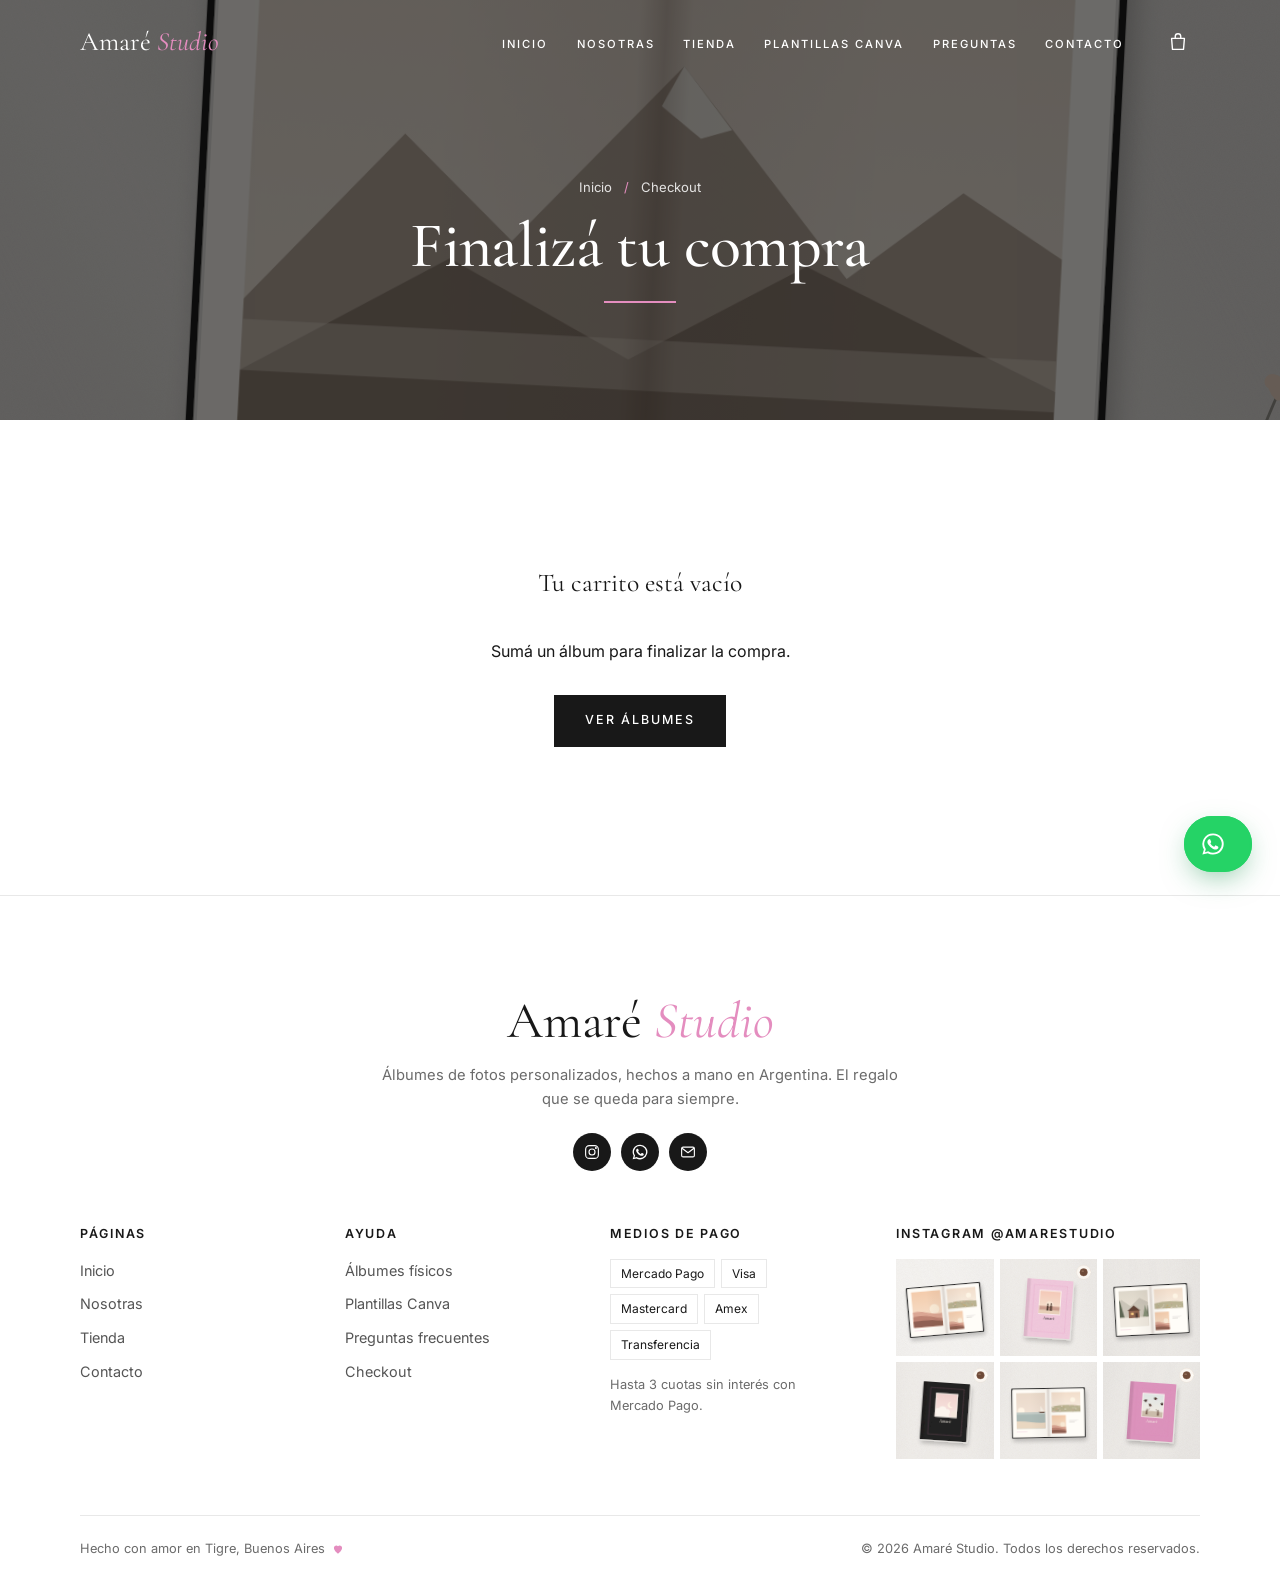
==== commit 00084499: "Rediseño con la estructura del kit Inner en blanco, negro y rosa - Paleta blanco / negro con detalle" ====
--- a/checkout.html
+++ b/checkout.html
@@ -5,22 +5,29 @@
   <meta name="viewport" content="width=device-width, initial-scale=1, viewport-fit=cover">
   <title>Checkout · Amaré Studio</title>
   <meta name="description" content="Finalizá tu compra en Amaré Studio.">
-  <meta name="theme-color" content="#F5EFE6">
+  <meta name="theme-color" content="#FFFFFF">
+  <meta property="og:title" content="Checkout · Amaré Studio">
+  <meta property="og:description" content="Finalizá tu compra en Amaré Studio.">
+  <meta property="og:image" content="assets/img/og-image.svg">
   <link rel="icon" href="assets/favicon.svg?v=20260929" type="image/svg+xml">
   <link rel="preconnect" href="https://fonts.googleapis.com">
   <link rel="preconnect" href="https://fonts.gstatic.com" crossorigin>
-  <link href="https://fonts.googleapis.com/css2?family=Cormorant+Garamond:ital,wght@0,400;0,500;0,600;1,400;1,500&family=Inter:wght@300;400;500;600&display=swap" rel="stylesheet">
+  <link href="https://fonts.googleapis.com/css2?family=Cormorant+Garamond:ital,wght@0,400;0,500;0,600;1,400;1,500&family=Inter:wght@300;400;500;600;700&display=swap" rel="stylesheet">
   <link rel="stylesheet" href="css/styles.css?v=20260929">
 </head>
-<body data-page="checkout">
+<body data-page="checkout" class="has-hero">
   <div data-component="header"></div>
 
   <main id="contenido">
-    <section class="container page-top">
-      <p class="eyebrow eyebrow-slash">Checkout</p>
-      <h1 style="font-size:clamp(2.4rem,6vw,3.8rem)">Finalizá tu compra</h1>
+    <section class="page-banner">
+      <img src="assets/img/hero-2.svg" alt="" width="1600" height="1100">
+      <div class="page-banner-inner">
+        <nav class="banner-crumbs" aria-label="Migas de pan"><a href="index.html">Inicio</a><span aria-hidden="true">/</span><span>Checkout</span></nav>
+        <h1>Finalizá tu compra</h1>
+      </div>
     </section>
-    <div class="container" data-checkout>
+
+    <div class="container section-tight" data-checkout>
       <div class="checkout-layout">
         <form novalidate>
           <fieldset class="checkout-step">
@@ -63,6 +70,7 @@
         </aside>
       </div>
     </div>
+
   </main>
 
   <div data-component="footer"></div>
--- a/css/styles.css
+++ b/css/styles.css
@@ -10,49 +10,50 @@
 
 /* 01 · Tokens ------------------------------------------------------------ */
 :root {
-  --cream: #F5EFE6;
-  --cream-2: #EFE6DA;
-  --cream-3: #E7DCCD;
-  --paper: #FFFCF7;
-  --rose: #E8C4C0;
-  --rose-2: #F3DEDB;
-  --rose-ink: #B97872;        /* rosa legible para textos chicos */
-  --brown: #4A3228;
-  --brown-2: #6B5045;
-  --ink: #1D1714;
-  --muted: #7C6A61;
-  --gold: #B8975A;
-  --gold-line: rgba(184, 151, 90, .5);
-  --line: rgba(74, 50, 40, .14);
+  /* Paleta: blanco, negro y rosa medio (como el sitio actual) */
+  --bg: #FFFFFF;
+  --bg-soft: #F8F8F8;
+  --line-strong: #E6E6E6;
+  --surface: #FFFFFF;
+  --pink: #E48DBF;            /* detalles: líneas, subrayados, íconos */
+  --pink-soft: #FCEAF3;       /* fondos suaves */
+  --pink-wm: #FADCEC;         /* marca de agua */
+  --pink-ink: #B9468A;        /* rosa legible para textos chicos */
+  --pink-line: rgba(228, 141, 191, .55);
+  --ink: #181818;             /* negro principal (textos, botones) */
+  --ink-2: #000000;
+  --text-2: #555555;
+  --muted: #6B6B6B;
+  --line: rgba(0, 0, 0, .09);
 
   --serif: "Cormorant Garamond", "Fraunces", Georgia, "Times New Roman", serif;
   --sans: "Inter", system-ui, -apple-system, "Segoe UI", Roboto, sans-serif;
 
-  --radius: 6px;
-  --radius-lg: 14px;
-  --shadow-sm: 0 1px 2px rgba(74, 50, 40, .05), 0 4px 14px rgba(74, 50, 40, .05);
-  --shadow: 0 2px 6px rgba(74, 50, 40, .05), 0 18px 40px -12px rgba(74, 50, 40, .16);
-  --shadow-lg: 0 30px 70px -20px rgba(74, 50, 40, .28);
+  --radius: 0px;
+  --radius-lg: 0px;
+  --shadow-sm: 0 6px 24px rgba(0, 0, 0, .05);
+  --shadow: 0 14px 44px rgba(0, 0, 0, .08);
+  --shadow-lg: 0 30px 80px -20px rgba(0, 0, 0, .25);
 
   --ease: cubic-bezier(.2, .7, .2, 1);
   --ease-out: cubic-bezier(.16, 1, .3, 1);
 
   --gutter: 16px;
-  --container: 1240px;
-  --header-h: 64px;
-  --announce-h: 34px;
-}
-
-@media (min-width: 768px) { :root { --gutter: 32px; --header-h: 76px; } }
-@media (min-width: 1200px) { :root { --gutter: 48px; } }
+  --container: 1200px;
+  --header-h: 68px;
+  --announce-h: 0px;
+}
+
+@media (min-width: 768px) { :root { --gutter: 32px; --header-h: 84px; } }
+@media (min-width: 1200px) { :root { --gutter: 40px; } }
 
 /* 02 · Base -------------------------------------------------------------- */
 *, *::before, *::after { box-sizing: border-box; }
 html { -webkit-text-size-adjust: 100%; scroll-behavior: smooth; scroll-padding-top: calc(var(--header-h) + 20px); }
 body {
   margin: 0;
-  background: var(--cream);
-  color: var(--brown);
+  background: var(--bg);
+  color: var(--ink);
   font-family: var(--sans);
   font-size: 15px;
   line-height: 1.65;
@@ -71,30 +72,31 @@
 svg { width: 1.25em; height: 1.25em; fill: none; stroke: currentColor; stroke-width: 1.5; stroke-linecap: round; stroke-linejoin: round; flex-shrink: 0; }
 svg.icon-fill { fill: currentColor; stroke: none; }
 
-h1, h2, h3, h4 { font-family: var(--serif); font-weight: 500; line-height: 1.05; margin: 0 0 .5em; color: var(--brown); letter-spacing: -.01em; }
+h1, h2, h3, h4 { font-family: var(--serif); font-weight: 500; line-height: 1.05; margin: 0 0 .5em; color: var(--ink); letter-spacing: -.01em; }
 h1 { font-size: clamp(2.6rem, 8vw, 5.6rem); }
 h2 { font-size: clamp(2.1rem, 5.4vw, 3.8rem); }
 h3 { font-size: clamp(1.4rem, 2.6vw, 1.9rem); }
 h1 em, h2 em, h3 em { font-style: italic; font-weight: 400; }
 p { margin: 0 0 1em; }
-::selection { background: var(--rose); color: var(--brown); }
-:focus-visible { outline: 2px solid var(--gold); outline-offset: 3px; }
+::selection { background: var(--pink); color: var(--ink); }
+:focus-visible { outline: 2px solid var(--pink); outline-offset: 3px; }
 
 /* 03 · Utilidades -------------------------------------------------------- */
 .container { width: 100%; max-width: var(--container); margin-inline: auto; padding-inline: var(--gutter); }
 .section { padding-block: clamp(72px, 11vw, 140px); }
 .section-tight { padding-block: clamp(48px, 7vw, 88px); }
-.section-alt { background: var(--cream-2); }
-.section-rose { background: var(--rose-2); }
+.section-alt { background: var(--bg-soft); }
+.section-rose { background: var(--pink-soft); }
+.section-dark { background: var(--ink); color: rgba(255,255,255,.75); }
 .section-head { text-align: center; max-width: 680px; margin: 0 auto clamp(40px, 6vw, 64px); }
 .section-head p:last-child { color: var(--muted); margin-bottom: 0; }
 .eyebrow {
   font-family: var(--sans); font-size: .72rem; font-weight: 500; letter-spacing: .24em;
-  text-transform: uppercase; color: var(--rose-ink); margin-bottom: 1.1em;
+  text-transform: uppercase; color: var(--pink-ink); margin-bottom: 1.1em;
 }
 .eyebrow-slash::before { content: "/ "; }
-.serif { font-family: var(--serif); font-size: 1.6rem; line-height: 1.2; color: var(--brown); }
-.gold-rule { width: 56px; height: 1px; background: var(--gold); margin: 24px 0; }
+.serif { font-family: var(--serif); font-size: 1.6rem; line-height: 1.2; color: var(--ink); }
+.gold-rule { width: 56px; height: 1px; background: var(--pink); margin: 24px 0; }
 .gold-rule.center { margin-inline: auto; }
 .sr-only { position: absolute; width: 1px; height: 1px; padding: 0; margin: -1px; overflow: hidden; clip: rect(0, 0, 0, 0); white-space: nowrap; border: 0; }
 .muted { color: var(--muted); }
@@ -103,17 +105,17 @@
 .watermark {
   position: absolute; left: 50%; top: 50%; transform: translate(-50%, -58%);
   font-family: var(--sans); font-weight: 700; font-size: clamp(3.4rem, 13vw, 10rem); letter-spacing: -.02em;
-  color: var(--rose); opacity: .45; white-space: nowrap; pointer-events: none; user-select: none; line-height: 1; z-index: 0;
+  color: var(--pink-wm); opacity: 1; white-space: nowrap; pointer-events: none; user-select: none; line-height: 1; z-index: 0;
 }
 .watermark-wrap > *:not(.watermark) { position: relative; z-index: 1; }
 
 /* 04 · Botones ----------------------------------------------------------- */
 .btn {
-  --bg: var(--brown); --fg: var(--cream); --bd: var(--brown);
+  --b-bg: var(--ink); --b-fg: #fff; --b-bd: var(--ink);
   position: relative; overflow: hidden; isolation: isolate;
   display: inline-flex; align-items: center; justify-content: center; gap: .6em;
   min-height: 52px; padding: 0 30px;
-  background: var(--bg); color: var(--fg); border: 1px solid var(--bd); border-radius: var(--radius);
+  background: var(--b-bg); color: var(--b-fg); border: 1px solid var(--b-bd); border-radius: var(--radius);
   font-family: var(--sans); font-size: .78rem; font-weight: 500; letter-spacing: .16em; text-transform: uppercase;
   transition: background .35s var(--ease), color .35s var(--ease), border-color .35s var(--ease), transform .2s var(--ease), box-shadow .35s var(--ease);
   white-space: nowrap;
@@ -127,22 +129,22 @@
 }
 .btn.is-pressed::after { animation: ripple .6s var(--ease-out); }
 @keyframes ripple { from { opacity: .22; transform: translate(-50%, -50%) scale(0); } to { opacity: 0; transform: translate(-50%, -50%) scale(40); } }
-.btn-primary:hover { --bg: var(--ink); --bd: var(--ink); box-shadow: 0 12px 26px -12px rgba(29, 23, 20, .55); }
-.btn-dark { --bg: var(--ink); --bd: var(--ink); }
-.btn-dark:hover { --bg: var(--brown); --bd: var(--brown); }
-.btn-outline { --bg: transparent; --fg: var(--brown); --bd: var(--brown); }
-.btn-outline:hover { --bg: var(--brown); --fg: var(--cream); }
-.btn-light { --bg: var(--cream); --fg: var(--brown); --bd: var(--cream); }
-.btn-light:hover { --bg: #fff; --bd: #fff; }
-.btn-ghost-light { --bg: transparent; --fg: #fff; --bd: rgba(255, 255, 255, .85); }
-.btn-ghost-light:hover { --bg: #fff; --fg: var(--brown); --bd: #fff; }
+.btn-primary:hover { --b-bg: var(--pink); --b-bd: var(--pink); box-shadow: 0 12px 26px -12px rgba(228, 141, 191, .8); }
+.btn-dark { --b-bg: var(--ink-2); --b-bd: var(--ink-2); }
+.btn-dark:hover { --b-bg: var(--pink); --b-bd: var(--pink); }
+.btn-outline { --b-bg: transparent; --b-fg: var(--ink); --b-bd: var(--ink); }
+.btn-outline:hover { --b-bg: var(--ink); --b-fg: #fff; }
+.btn-light { --b-bg: #fff; --b-fg: var(--ink); --b-bd: #fff; }
+.btn-light:hover { --b-bg: var(--pink); --b-bd: var(--pink); --b-fg: #fff; }
+.btn-ghost-light { --b-bg: transparent; --b-fg: #fff; --b-bd: rgba(255, 255, 255, .85); }
+.btn-ghost-light:hover { --b-bg: #fff; --b-fg: var(--ink); --b-bd: #fff; }
 .btn-small { min-height: 40px; padding: 0 18px; font-size: .7rem; }
 .btn-block { width: 100%; }
 .btn[disabled] { opacity: .6; pointer-events: none; }
 .btn.is-loading .btn-label::after { content: ""; display: inline-block; width: 12px; height: 12px; margin-left: 10px; border: 1.5px solid currentColor; border-right-color: transparent; border-radius: 50%; vertical-align: -2px; animation: spin .7s linear infinite; }
 @keyframes spin { to { transform: rotate(360deg); } }
-.btn-link { font-size: .85rem; text-decoration: underline; text-underline-offset: 4px; text-decoration-color: var(--gold); color: var(--brown); }
-.link-arrow { display: inline-flex; align-items: center; gap: .5em; font-size: .75rem; letter-spacing: .18em; text-transform: uppercase; font-weight: 500; border-bottom: 1px solid var(--gold); padding-bottom: 4px; }
+.btn-link { font-size: .85rem; text-decoration: underline; text-underline-offset: 4px; text-decoration-color: var(--pink); color: var(--ink); }
+.link-arrow { display: inline-flex; align-items: center; gap: .5em; font-size: .75rem; letter-spacing: .18em; text-transform: uppercase; font-weight: 500; border-bottom: 1px solid var(--pink); padding-bottom: 4px; }
 .link-arrow svg { transition: transform .3s var(--ease); }
 .link-arrow:hover svg { transform: translateX(5px); }
 
@@ -150,78 +152,69 @@
   position: relative; display: inline-grid; place-items: center; width: 44px; height: 44px; border-radius: 50%;
   transition: background .25s var(--ease), transform .2s var(--ease);
 }
-.icon-btn:hover { background: rgba(74, 50, 40, .07); }
+.icon-btn:hover { background: rgba(0, 0, 0, .07); }
 .icon-btn:active { transform: scale(.92); }
 .icon-btn svg { width: 22px; height: 22px; }
 
 .tag { display: inline-block; font-size: .65rem; letter-spacing: .12em; text-transform: uppercase; padding: 3px 8px; border-radius: 99px; }
-.tag-soft { background: var(--rose-2); color: var(--brown); margin-left: 8px; }
-
-/* 05 · Header ------------------------------------------------------------ */
-.site-header { position: fixed; inset: 0 0 auto; z-index: 50; transition: transform .4s var(--ease); }
-.announcement {
-  height: var(--announce-h); display: grid; place-items: center; padding-inline: var(--gutter);
-  background: var(--brown); color: var(--cream); font-size: .7rem; letter-spacing: .08em; text-align: center;
-  transition: margin-top .4s var(--ease);
-}
-.announcement p { margin: 0; white-space: nowrap; overflow: hidden; text-overflow: ellipsis; max-width: 100%; }
+.tag-soft { background: var(--pink-soft); color: var(--ink); margin-left: 8px; }
+
+/* 05 · Header (transparente sobre la cabecera oscura, blanco al scrollear) - */
+.site-header { position: fixed; inset: 0 0 auto; z-index: 50; }
 .header-bar {
-  position: relative; height: var(--header-h);
+  position: relative; height: var(--header-h); max-width: var(--container);
   display: grid; grid-template-columns: 44px 1fr 44px; align-items: center; gap: 8px;
-  max-width: none;
-}
-.site-header::after { /* fondo translúcido con blur al scrollear */
-  content: ""; position: absolute; inset: var(--announce-h) 0 0; z-index: -1;
-  background: rgba(245, 239, 230, .78); backdrop-filter: blur(16px) saturate(1.2); -webkit-backdrop-filter: blur(16px) saturate(1.2);
-  border-bottom: 1px solid var(--gold-line); opacity: 0; transition: opacity .4s var(--ease);
-}
-.site-header.is-scrolled .announcement { margin-top: calc(var(--announce-h) * -1); }
-.site-header.is-scrolled::after { opacity: 1; inset: 0; }
-body:not(.has-hero) .site-header::after { opacity: 1; }
-body:not(.has-hero) .site-header:not(.is-scrolled)::after { inset: var(--announce-h) 0 0; }
-
-.logo { font-family: var(--serif); font-size: 1.6rem; line-height: 1; letter-spacing: .01em; color: var(--brown); text-align: center; white-space: nowrap; transition: color .4s var(--ease); }
-.logo em { font-style: italic; font-weight: 400; }
-.logo-large { font-size: 2.2rem; }
+  transition: height .4s var(--ease);
+}
+.site-header::after {
+  content: ""; position: absolute; inset: 0; z-index: -1;
+  background: rgba(255, 255, 255, .86); backdrop-filter: blur(16px) saturate(1.3); -webkit-backdrop-filter: blur(16px) saturate(1.3);
+  box-shadow: 0 1px 0 var(--line); opacity: 0; transition: opacity .4s var(--ease);
+}
+.site-header.is-scrolled::after { opacity: 1; }
+.site-header.is-scrolled .header-bar { height: calc(var(--header-h) - 12px); }
+.logo { font-family: var(--serif); font-size: 1.65rem; line-height: 1; color: var(--ink); text-align: center; white-space: nowrap; transition: color .4s var(--ease); }
+.logo em { font-style: italic; font-weight: 400; color: var(--pink); }
+.logo-large { font-size: clamp(2.4rem, 5vw, 3.2rem); }
 .main-nav { display: none; }
-.main-nav ul { list-style: none; margin: 0; padding: 0; display: flex; gap: clamp(18px, 2.4vw, 40px); }
+.main-nav ul { list-style: none; margin: 0; padding: 0; display: flex; gap: clamp(18px, 2.2vw, 34px); }
 .main-nav a {
-  position: relative; font-size: .72rem; letter-spacing: .2em; text-transform: uppercase; font-weight: 500; color: var(--brown); padding: 8px 0;
+  position: relative; font-size: .7rem; letter-spacing: .18em; text-transform: uppercase; font-weight: 500; color: var(--ink); padding: 8px 0;
   transition: color .3s var(--ease);
 }
-.main-nav a::after { content: ""; position: absolute; left: 0; right: 0; bottom: 2px; height: 1px; background: var(--gold); transform: scaleX(0); transform-origin: right; transition: transform .4s var(--ease); }
+.main-nav a::after { content: ""; position: absolute; left: 0; right: 0; bottom: 0; height: 1.5px; background: var(--pink); transform: scaleX(0); transform-origin: right; transition: transform .4s var(--ease); }
+.main-nav a:hover, .main-nav a[aria-current="page"] { color: var(--pink-ink); }
 .main-nav a:hover::after, .main-nav a[aria-current="page"]::after { transform: scaleX(1); transform-origin: left; }
 .header-actions { display: flex; align-items: center; justify-content: flex-end; gap: 6px; }
 .header-cta { display: none; }
 .cart-count {
   position: absolute; top: 4px; right: 2px; min-width: 18px; height: 18px; padding: 0 5px; border-radius: 99px;
-  background: var(--rose); color: var(--brown); font-size: .65rem; font-weight: 600; display: grid; place-items: center; line-height: 1;
+  background: var(--pink); color: #fff; font-size: .65rem; font-weight: 600; display: grid; place-items: center; line-height: 1;
   transition: transform .3s var(--ease), opacity .3s;
 }
 .cart-count.is-empty { transform: scale(0); opacity: 0; }
 .cart-count.bump { animation: bump .7s var(--ease-out); }
-@keyframes bump { 0% { transform: scale(1); } 25% { transform: scale(1.55); background: var(--gold); color: #fff; } 55% { transform: scale(.9); } 100% { transform: scale(1); } }
-
-/* Header sobre el hero (texto claro hasta scrollear) */
+@keyframes bump { 0% { transform: scale(1); } 25% { transform: scale(1.55); background: var(--ink); } 55% { transform: scale(.9); } 100% { transform: scale(1); } }
+
+/* sobre la cabecera oscura: texto blanco hasta scrollear */
 .has-hero .site-header:not(.is-scrolled) .logo,
 .has-hero .site-header:not(.is-scrolled) .main-nav a,
 .has-hero .site-header:not(.is-scrolled) .icon-btn { color: #fff; }
-.has-hero .site-header:not(.is-scrolled) .header-cta { --fg: #fff; --bd: rgba(255,255,255,.8); }
-.has-hero .site-header:not(.is-scrolled) .header-cta:hover { --bg: #fff; --fg: var(--brown); }
-.has-hero .site-header:not(.is-scrolled) .icon-btn:hover { background: rgba(255,255,255,.14); }
-html.menu-open .site-header .logo, html.menu-open .site-header .icon-btn { color: var(--brown) !important; }
+.has-hero .site-header:not(.is-scrolled) .main-nav a:hover,
+.has-hero .site-header:not(.is-scrolled) .main-nav a[aria-current="page"] { color: var(--pink); }
+.has-hero .site-header:not(.is-scrolled) .icon-btn:hover { background: rgba(255, 255, 255, .14); }
+html.menu-open .site-header .logo, html.menu-open .site-header .icon-btn { color: var(--ink) !important; }
 
 @media (min-width: 1024px) {
-  .header-bar { grid-template-columns: auto 1fr auto; gap: 24px; }
+  .header-bar { grid-template-columns: auto 1fr auto; gap: 32px; }
   .menu-toggle { display: none; }
   .logo { text-align: left; }
-  .main-nav { display: flex; justify-content: center; }
-  .header-cta { display: inline-flex; }
+  .main-nav { display: flex; justify-content: flex-end; }
 }
 
 .mobile-menu {
-  position: fixed; inset: 0; z-index: 45; background: var(--cream);
-  padding: calc(var(--header-h) + var(--announce-h) + 24px) var(--gutter) 32px;
+  position: fixed; inset: 0; z-index: 45; background: var(--bg);
+  padding: calc(var(--header-h) + 24px) var(--gutter) 32px;
   display: flex; flex-direction: column; justify-content: space-between;
   opacity: 0; visibility: hidden; transition: opacity .4s var(--ease), visibility .4s;
 }
@@ -232,33 +225,41 @@
 .mobile-menu li:nth-child(2) { transition-delay: .05s; } .mobile-menu li:nth-child(3) { transition-delay: .1s; }
 .mobile-menu li:nth-child(4) { transition-delay: .15s; } .mobile-menu li:nth-child(5) { transition-delay: .2s; } .mobile-menu li:nth-child(6) { transition-delay: .25s; }
 .mobile-menu a { display: block; padding: 14px 0; font-family: var(--serif); font-size: 2rem; }
-.mobile-menu a[aria-current="page"] { font-style: italic; color: var(--rose-ink); }
-.mobile-menu-foot { display: flex; gap: 20px; font-size: .85rem; }
+.mobile-menu a[aria-current="page"] { font-style: italic; color: var(--pink-ink); }
+.mobile-menu-foot { display: flex; gap: 20px; }
 .mobile-menu-foot a { display: inline-flex; align-items: center; gap: 8px; font-family: var(--sans); font-size: .85rem; padding: 0; }
 @media (min-width: 1024px) { .mobile-menu { display: none; } }
 
-/* 06 · Footer ------------------------------------------------------------ */
-.site-footer { background: var(--brown); color: var(--cream-2); padding: 72px 0 28px; }
-.site-footer .logo { color: var(--cream); text-align: left; }
-.footer-grid { display: grid; gap: 40px; grid-template-columns: 1fr 1fr; }
-.footer-brand { grid-column: 1 / -1; }
-.footer-tagline { font-family: var(--serif); font-style: italic; font-size: 1.3rem; margin: 14px 0 20px; color: var(--rose); }
-.footer-social { display: flex; gap: 8px; }
-.footer-social .icon-btn { border: 1px solid rgba(245, 239, 230, .25); }
-.footer-social .icon-btn:hover { background: rgba(245, 239, 230, .1); }
-.footer-col h3 { font-family: var(--sans); font-size: .7rem; letter-spacing: .22em; text-transform: uppercase; color: var(--gold); margin-bottom: 18px; font-weight: 500; }
+/* 06 · Footer (centrado, como el kit) ------------------------------------ */
+.site-footer { background: var(--bg); color: var(--text-2); padding: clamp(64px, 9vw, 100px) 0 0; border-top: 1px solid var(--line); }
+.footer-top { text-align: center; max-width: 520px; margin: 0 auto 56px; }
+.footer-top .logo { display: inline-block; }
+.footer-tagline { font-size: .92rem; color: var(--muted); margin: 16px 0 22px; }
+.footer-social { display: flex; gap: 10px; justify-content: center; }
+.footer-social .icon-btn { width: 38px; height: 38px; background: var(--ink); color: #fff; }
+.footer-social .icon-btn svg { width: 18px; height: 18px; }
+.footer-social .icon-btn:hover { background: var(--pink); }
+.footer-grid { display: grid; gap: 36px; grid-template-columns: 1fr 1fr; padding-bottom: 56px; }
+.footer-col h3 { font-family: var(--sans); font-size: .78rem; letter-spacing: .14em; text-transform: uppercase; color: var(--ink); margin-bottom: 18px; font-weight: 600; }
 .footer-col ul { list-style: none; margin: 0; padding: 0; display: grid; gap: 10px; font-size: .9rem; }
-.footer-col a { opacity: .85; transition: opacity .2s; }
-.footer-col a:hover { opacity: 1; text-decoration: underline; text-decoration-color: var(--gold); text-underline-offset: 4px; }
-.payments { display: flex !important; flex-wrap: wrap; gap: 8px !important; }
-.payments li { border: 1px solid rgba(245, 239, 230, .25); border-radius: 4px; padding: 4px 10px; font-size: .75rem; }
-.footer-note { font-size: .8rem; opacity: .7; margin-top: 14px; }
-.footer-bottom { display: flex; flex-direction: column; gap: 6px; margin-top: 56px; padding-top: 24px; border-top: 1px solid rgba(184, 151, 90, .35); font-size: .8rem; opacity: .8; }
+.footer-col a { transition: color .2s; }
+.footer-col a:hover { color: var(--pink-ink); }
+.footer-ig { grid-column: 1 / -1; }
+.footer-ig-grid { display: grid; grid-template-columns: repeat(3, 1fr); gap: 6px; }
+.footer-ig-grid a { position: relative; aspect-ratio: 1; overflow: hidden; display: block; background: var(--bg-soft); }
+.footer-ig-grid img { width: 100%; height: 100%; object-fit: cover; transition: transform .8s var(--ease); }
+.footer-ig-grid a::after { content: ""; position: absolute; inset: 0; background: var(--pink); opacity: 0; mix-blend-mode: multiply; transition: opacity .4s; }
+.footer-ig-grid a:hover img { transform: scale(1.08); }
+.footer-ig-grid a:hover::after { opacity: .35; }
+.payments { display: flex !important; flex-wrap: wrap; gap: 6px !important; }
+.payments li { border: 1px solid var(--line); padding: 4px 10px; font-size: .75rem; color: var(--ink); }
+.footer-note { font-size: .8rem; color: var(--muted); margin-top: 14px; }
+.footer-bottom { display: flex; flex-direction: column; gap: 6px; padding: 22px 0; border-top: 1px solid var(--line); font-size: .8rem; color: var(--muted); }
 .footer-bottom p { margin: 0; display: flex; align-items: center; gap: 6px; }
-.heart svg { width: 14px; height: 14px; color: var(--rose); fill: var(--rose); stroke: none; }
+.heart svg { width: 14px; height: 14px; fill: var(--pink); stroke: none; }
 @media (min-width: 900px) {
-  .footer-grid { grid-template-columns: 1.6fr 1fr 1fr 1.3fr; }
-  .footer-brand { grid-column: auto; }
+  .footer-grid { grid-template-columns: 1fr 1fr 1.1fr 1.4fr; gap: 48px; }
+  .footer-ig { grid-column: auto; }
   .footer-bottom { flex-direction: row; justify-content: space-between; }
 }
 
@@ -281,56 +282,56 @@
 .toast {
   position: fixed; left: 50%; bottom: 90px; z-index: 80; transform: translate(-50%, 20px);
   display: flex; align-items: center; gap: 10px; padding: 12px 18px; border-radius: 99px;
-  background: var(--ink); color: var(--cream); font-size: .85rem; box-shadow: var(--shadow-lg);
+  background: var(--ink-2); color: var(--bg); font-size: .85rem; box-shadow: var(--shadow-lg);
   opacity: 0; pointer-events: none; transition: opacity .35s var(--ease), transform .35s var(--ease); max-width: calc(100% - 32px);
 }
-.toast svg { color: var(--rose); }
+.toast svg { color: var(--pink); }
 .toast.is-visible { opacity: 1; transform: translate(-50%, 0); }
 
 /* 08 · Carrito lateral --------------------------------------------------- */
-.drawer-overlay { position: fixed; inset: 0; z-index: 60; background: rgba(29, 23, 20, .35); backdrop-filter: blur(3px); opacity: 0; visibility: hidden; transition: opacity .4s var(--ease), visibility .4s; }
+.drawer-overlay { position: fixed; inset: 0; z-index: 60; background: rgba(0, 0, 0, .35); backdrop-filter: blur(3px); opacity: 0; visibility: hidden; transition: opacity .4s var(--ease), visibility .4s; }
 .cart-drawer {
   position: fixed; top: 0; right: 0; bottom: 0; z-index: 70; width: min(440px, 100%);
-  display: flex; flex-direction: column; background: var(--cream); box-shadow: var(--shadow-lg);
+  display: flex; flex-direction: column; background: var(--bg); box-shadow: var(--shadow-lg);
   transform: translateX(100%); visibility: hidden; transition: transform .5s var(--ease-out), visibility .5s;
 }
 html.drawer-open .drawer-overlay { opacity: 1; visibility: visible; }
 html.drawer-open .cart-drawer { transform: none; visibility: visible; }
-.drawer-head { display: flex; align-items: center; justify-content: space-between; padding: 18px 20px 18px 24px; border-bottom: 1px solid var(--gold-line); }
+.drawer-head { display: flex; align-items: center; justify-content: space-between; padding: 18px 20px 18px 24px; border-bottom: 1px solid var(--pink-line); }
 .drawer-head h2 { font-size: 1.7rem; margin: 0; }
 .drawer-count { font-family: var(--sans); font-size: .9rem; color: var(--muted); }
 .drawer-body { flex: 1; overflow-y: auto; padding: 20px 24px; }
-.drawer-foot { padding: 20px 24px 24px; border-top: 1px solid var(--line); background: var(--paper); display: grid; gap: 10px; }
+.drawer-foot { padding: 20px 24px 24px; border-top: 1px solid var(--line); background: var(--surface); display: grid; gap: 10px; }
 .drawer-foot .btn-link { justify-self: center; }
 .drawer-note { font-size: .78rem; color: var(--muted); margin: 0; }
 .row { display: flex; justify-content: space-between; gap: 12px; margin: 0; font-size: .92rem; }
-.row-total { font-family: var(--serif); font-size: 1.5rem; color: var(--brown); padding-top: 6px; }
-.free-ship { background: var(--paper); border: 1px solid var(--line); border-radius: var(--radius); padding: 12px 14px; font-size: .82rem; margin-bottom: 18px; }
+.row-total { font-family: var(--serif); font-size: 1.5rem; color: var(--ink); padding-top: 6px; }
+.free-ship { background: var(--surface); border: 1px solid var(--line); border-radius: var(--radius); padding: 12px 14px; font-size: .82rem; margin-bottom: 18px; }
 .free-ship p { display: flex; align-items: center; gap: 8px; margin: 0 0 8px; }
 .free-ship.is-done p { margin: 0; }
 p.free-ship { display: flex; align-items: center; gap: 8px; }
-.progress { height: 3px; background: var(--cream-3); border-radius: 99px; overflow: hidden; }
-.progress span { display: block; height: 100%; background: linear-gradient(90deg, var(--rose), var(--gold)); transition: width .6s var(--ease-out); }
+.progress { height: 3px; background: var(--line-strong); border-radius: 99px; overflow: hidden; }
+.progress span { display: block; height: 100%; background: linear-gradient(90deg, var(--pink), var(--pink)); transition: width .6s var(--ease-out); }
 .cart-lines { list-style: none; margin: 0; padding: 0; display: grid; gap: 18px; }
 .cart-line { display: grid; grid-template-columns: 76px 1fr auto; gap: 14px; align-items: start; padding-bottom: 18px; border-bottom: 1px solid var(--line); animation: line-in .45s var(--ease-out); transition: opacity .22s, transform .22s; }
 .cart-line.is-leaving { opacity: 0; transform: translateX(30px); }
 @keyframes line-in { from { opacity: 0; transform: translateY(8px); } }
-.line-img img { width: 76px; height: 95px; object-fit: cover; border-radius: var(--radius); background: var(--cream-2); }
-.line-type { font-size: .62rem; letter-spacing: .16em; text-transform: uppercase; color: var(--rose-ink); margin: 0 0 2px; }
+.line-img img { width: 76px; height: 95px; object-fit: cover; border-radius: var(--radius); background: var(--bg-soft); }
+.line-type { font-size: .62rem; letter-spacing: .16em; text-transform: uppercase; color: var(--pink-ink); margin: 0 0 2px; }
 .line-body h4 { font-size: 1.25rem; margin: 0 0 4px; }
 .line-meta, .line-perso { font-size: .78rem; color: var(--muted); margin: 0 0 4px; }
 .line-actions { display: flex; align-items: center; gap: 10px; margin-top: 8px; }
 .line-remove { color: var(--muted); padding: 6px; border-radius: 50%; transition: color .2s, background .2s; }
-.line-remove:hover { color: var(--brown); background: rgba(74, 50, 40, .07); }
+.line-remove:hover { color: var(--ink); background: rgba(0, 0, 0, .07); }
 .line-remove svg { width: 18px; height: 18px; }
 .line-price { font-weight: 500; font-size: .92rem; margin: 0; white-space: nowrap; }
 .cart-empty { text-align: center; padding: 30px 10px; display: grid; justify-items: center; gap: 4px; }
 .cart-empty img { width: 150px; border-radius: var(--radius); margin-bottom: 14px; opacity: .9; }
 .cart-empty .btn { margin-top: 14px; }
 
-.qty { display: inline-flex; align-items: center; border: 1px solid var(--line); border-radius: var(--radius); background: var(--paper); height: 52px; }
-.qty button { width: 42px; height: 100%; display: grid; place-items: center; color: var(--brown); transition: background .2s; }
-.qty button:hover { background: var(--cream-2); }
+.qty { display: inline-flex; align-items: center; border: 1px solid var(--line); border-radius: var(--radius); background: var(--surface); height: 52px; }
+.qty button { width: 42px; height: 100%; display: grid; place-items: center; color: var(--ink); transition: background .2s; }
+.qty button:hover { background: var(--bg-soft); }
 .qty button svg { width: 16px; height: 16px; }
 .qty input, .qty span { width: 38px; text-align: center; border: 0; background: transparent; font-size: .95rem; -moz-appearance: textfield; }
 .qty input::-webkit-outer-spin-button, .qty input::-webkit-inner-spin-button { -webkit-appearance: none; margin: 0; }
@@ -338,100 +339,148 @@
 .qty-small button { width: 30px; }
 .qty-small span { width: 24px; font-size: .85rem; }
 
-/* 09 · Hero -------------------------------------------------------------- */
-.hero { position: relative; min-height: 100svh; min-height: 100vh; display: flex; align-items: flex-end; color: #fff; overflow: hidden; background: var(--brown); }
+/* 09 · Hero ------------------------------------------------------------- */
+.hero { position: relative; min-height: 100vh; display: flex; align-items: center; color: #fff; overflow: hidden; background: #111; }
 @supports (min-height: 100svh) { .hero { min-height: 100svh; } }
 .hero-slides { position: absolute; inset: 0; }
 .hero-slide { position: absolute; inset: 0; opacity: 0; transition: opacity 1.4s var(--ease); }
 .hero-slide img { width: 100%; height: 100%; object-fit: cover; transform: scale(1.08); transition: transform 7s linear; }
 .hero-slide.is-active { opacity: 1; }
 .hero-slide.is-active img { transform: scale(1); }
-.hero::after { /* velo cálido para leer el texto */
-  content: ""; position: absolute; inset: 0;
-  background:
-    linear-gradient(90deg, rgba(40, 26, 20, .72) 0%, rgba(40, 26, 20, .38) 48%, rgba(40, 26, 20, .06) 100%),
-    linear-gradient(0deg, rgba(40, 26, 20, .55) 0%, rgba(40, 26, 20, 0) 45%);
-}
-.hero-content { position: relative; z-index: 2; padding-top: calc(var(--header-h) + var(--announce-h) + 40px); padding-bottom: clamp(88px, 12vh, 130px); }
-.hero .eyebrow { color: var(--rose); }
-.hero h1 { color: #fff; max-width: 11ch; margin-bottom: .35em; font-weight: 400; }
-.hero h1 em { color: var(--rose); }
-.hero-sub { font-size: clamp(1rem, 1.6vw, 1.15rem); max-width: 440px; color: rgba(255, 255, 255, .88); margin-bottom: 34px; font-weight: 300; }
+.hero::after { content: ""; position: absolute; inset: 0; background: linear-gradient(90deg, rgba(0,0,0,.68), rgba(0,0,0,.42) 60%, rgba(0,0,0,.3)); }
+.hero-content { position: relative; z-index: 2; display: grid; gap: 40px; align-items: center; padding-top: calc(var(--header-h) + 40px); padding-bottom: 110px; }
+@media (min-width: 900px) { .hero-content { grid-template-columns: 1fr auto; } }
+.hero .eyebrow { color: var(--pink); }
+.hero h1 { color: #fff; max-width: 12ch; margin-bottom: .35em; font-weight: 500; }
+.hero h1 em { color: var(--pink); }
+.hero-sub { font-size: clamp(1rem, 1.5vw, 1.1rem); max-width: 460px; color: rgba(255, 255, 255, .86); margin-bottom: 34px; font-weight: 300; }
 .hero-ctas { display: flex; flex-wrap: wrap; gap: 12px; }
 .hero-ctas .btn { flex: 1 1 auto; }
 @media (min-width: 560px) { .hero-ctas .btn { flex: 0 0 auto; } }
-.hero-foot { position: absolute; z-index: 3; left: 0; right: 0; bottom: 26px; display: flex; justify-content: space-between; align-items: center; }
+.play-btn { display: inline-flex; align-items: center; gap: 16px; color: #fff; font-size: .72rem; letter-spacing: .18em; text-transform: uppercase; font-weight: 500; }
+.play-btn .play-circle { position: relative; width: 78px; height: 78px; border-radius: 50%; border: 1.5px solid rgba(255, 255, 255, .9); display: grid; place-items: center; transition: background .35s var(--ease), border-color .35s var(--ease), transform .35s var(--ease); }
+.play-btn .play-circle::before { content: ""; position: absolute; inset: -10px; border-radius: 50%; border: 1px solid rgba(255, 255, 255, .35); animation: pulse-ring 2.8s var(--ease-out) infinite; }
+.play-btn svg { width: 22px; height: 22px; fill: currentColor; stroke: none; margin-left: 3px; }
+.play-btn:hover .play-circle { background: var(--pink); border-color: var(--pink); transform: scale(1.06); }
+.hero-foot { position: absolute; z-index: 3; left: 0; right: 0; bottom: 28px; display: flex; justify-content: space-between; align-items: center; }
 .hero-dots { display: flex; gap: 10px; }
 .hero-dots button { position: relative; width: 42px; height: 20px; }
-.hero-dots button::before, .hero-dots button::after { content: ""; position: absolute; left: 0; right: 0; top: 50%; height: 1px; background: rgba(255, 255, 255, .35); }
-.hero-dots button::after { background: #fff; transform: scaleX(0); transform-origin: left; }
+.hero-dots button::before, .hero-dots button::after { content: ""; position: absolute; left: 0; right: 0; top: 50%; height: 1.5px; background: rgba(255, 255, 255, .35); }
+.hero-dots button::after { background: var(--pink); transform: scaleX(0); transform-origin: left; }
 .hero-dots button.is-active::after { animation: dot-progress var(--dur, 5500ms) linear forwards; }
-.hero.is-paused .hero-dots button.is-active::after, [data-carousel].is-paused .hero-dots button.is-active::after { animation-play-state: paused; }
+[data-carousel].is-paused .hero-dots button.is-active::after { animation-play-state: paused; }
 @keyframes dot-progress { to { transform: scaleX(1); } }
 .hero-scroll { font-size: .65rem; letter-spacing: .3em; text-transform: uppercase; color: rgba(255, 255, 255, .75); display: none; align-items: center; gap: 12px; }
 .hero-scroll::after { content: ""; width: 1px; height: 36px; background: linear-gradient(#fff, transparent); animation: scroll-cue 2.2s var(--ease) infinite; }
 @keyframes scroll-cue { 0% { transform: scaleY(0); transform-origin: top; } 50% { transform: scaleY(1); transform-origin: top; } 51% { transform-origin: bottom; } 100% { transform: scaleY(0); transform-origin: bottom; } }
-@media (min-width: 768px) { .hero-scroll { display: inline-flex; } .hero { align-items: center; } }
-
-/* animación de entrada del hero */
+@media (min-width: 768px) { .hero-scroll { display: inline-flex; } }
 .hero-in { opacity: 0; transform: translateY(24px); animation: hero-in 1.1s var(--ease-out) forwards; animation-delay: var(--d, 0ms); }
 @keyframes hero-in { to { opacity: 1; transform: none; } }
 
-/* 10 · Intro (foto + tarjeta superpuesta) -------------------------------- */
+/* Cabecera de páginas internas (foto oscura + migas + título) */
+.page-banner { position: relative; min-height: 340px; display: grid; place-items: center; text-align: center; color: #fff; background: #111; overflow: hidden; padding: calc(var(--header-h) + 40px) var(--gutter) 64px; }
+@media (min-width: 768px) { .page-banner { min-height: 420px; } }
+.page-banner > img { position: absolute; inset: 0; width: 100%; height: 100%; object-fit: cover; transform: scale(1.06); animation: banner-in 2.4s var(--ease-out) forwards; }
+@keyframes banner-in { to { transform: scale(1); } }
+.page-banner::after { content: ""; position: absolute; inset: 0; background: rgba(0, 0, 0, .58); }
+.page-banner-inner { position: relative; z-index: 2; }
+.banner-crumbs { display: flex; gap: 12px; justify-content: center; font-size: .82rem; color: rgba(255, 255, 255, .85); margin-bottom: 14px; }
+.banner-crumbs a:hover { color: var(--pink); }
+.banner-crumbs span[aria-hidden] { color: var(--pink); }
+.page-banner h1 { color: #fff; font-size: clamp(2.4rem, 6vw, 4rem); margin: 0; }
+.page-banner h1 em { color: var(--pink); }
+.page-banner h1::after { content: ""; display: block; width: 72px; height: 2px; background: var(--pink); margin: 22px auto 0; }
+
+/* 10 · Intro (foto + tarjeta superpuesta + contadores) ------------------ */
 .intro { display: grid; align-items: center; }
-.intro-media { position: relative; overflow: hidden; border-radius: var(--radius); aspect-ratio: 4 / 5; box-shadow: var(--shadow); }
+.intro-media { position: relative; overflow: hidden; aspect-ratio: 4 / 5; }
 .intro-media img { width: 100%; height: 100%; object-fit: cover; transition: transform 1.4s var(--ease); }
 .intro:hover .intro-media img { transform: scale(1.03); }
-.intro-card {
-  position: relative; z-index: 2; background: var(--paper); padding: 36px 26px; margin: -64px 14px 0;
-  border-radius: var(--radius); box-shadow: var(--shadow-lg); border-top: 1px solid var(--gold-line);
-}
-.intro-card h2 { font-size: clamp(2.1rem, 4.6vw, 3.6rem); }
+.video-chip { position: absolute; left: 0; bottom: 0; z-index: 2; display: flex; align-items: center; gap: 14px; background: #fff; padding: 16px 22px 16px 16px; font-size: .72rem; letter-spacing: .16em; text-transform: uppercase; font-weight: 600; color: var(--ink); }
+.video-chip .dot { width: 46px; height: 46px; border-radius: 50%; background: var(--ink); color: #fff; display: grid; place-items: center; transition: background .3s; }
+.video-chip .dot svg { width: 16px; height: 16px; fill: currentColor; stroke: none; margin-left: 2px; }
+.video-chip:hover .dot { background: var(--pink); }
+.intro.is-reverse .video-chip { left: auto; right: 0; }
+.intro-body { position: relative; z-index: 2; margin: -60px 14px 0; }
+.intro-card { background: #fff; padding: 36px 26px; box-shadow: var(--shadow); }
+.intro-card h2 { font-size: clamp(2rem, 4vw, 3.1rem); }
 .intro-card p { color: var(--muted); }
-.intro-card .btn { margin-top: 12px; }
+.intro-card .btn { margin-top: 10px; }
+.counters { display: flex; gap: 48px; justify-content: center; padding: 30px 0 0; }
+.counter { text-align: center; }
+.counter strong { display: block; font-family: var(--serif); font-size: 2.6rem; font-weight: 500; color: var(--ink); line-height: 1; }
+.counter strong em { color: var(--pink); font-style: normal; }
+.counter small { font-size: .78rem; color: var(--muted); letter-spacing: .04em; }
 @media (min-width: 900px) {
-  .intro { grid-template-columns: 7fr 5fr; }
-  .intro-media { grid-column: 1 / 2; grid-row: 1; aspect-ratio: 5 / 4.4; }
-  .intro-card { grid-column: 1 / -1; grid-row: 1; justify-self: end; width: min(520px, 48%); margin: 0; padding: 64px 56px; }
+  .intro { grid-template-columns: 1fr 1fr; }
+  .intro-media { grid-column: 1 / 2; grid-row: 1; aspect-ratio: auto; height: 100%; min-height: 560px; }
+  .intro-body { grid-column: 2 / 3; grid-row: 1; margin: 0 0 0 -90px; }
+  .intro-card { padding: 56px 52px; }
+  .intro.is-reverse .intro-media { grid-column: 2 / 3; }
+  .intro.is-reverse .intro-body { grid-column: 1 / 2; margin: 0 -90px 0 0; }
 }
 
 /* 11 · Dos líneas de producto ------------------------------------------- */
-.lines { display: grid; gap: 20px; }
-@media (min-width: 900px) { .lines { grid-template-columns: 1fr 1fr; gap: 28px; } }
-.line-card { position: relative; display: flex; flex-direction: column; background: var(--paper); border-radius: var(--radius-lg); overflow: hidden; box-shadow: var(--shadow-sm); transition: box-shadow .5s var(--ease), transform .5s var(--ease); }
+.lines { display: grid; gap: 24px; }
+@media (min-width: 900px) { .lines { grid-template-columns: 1fr 1fr; gap: 30px; } }
+.line-card { position: relative; display: flex; flex-direction: column; background: #fff; overflow: hidden; box-shadow: var(--shadow-sm); transition: box-shadow .5s var(--ease), transform .5s var(--ease); }
 .line-card:hover { box-shadow: var(--shadow); transform: translateY(-4px); }
-.line-card-media { position: relative; aspect-ratio: 5 / 4; overflow: hidden; background: var(--cream-2); }
+.line-card-media { position: relative; aspect-ratio: 5 / 4; overflow: hidden; background: var(--bg-soft); }
 .line-card-media img { width: 100%; height: 100%; object-fit: cover; transition: transform 1.2s var(--ease); }
 .line-card:hover .line-card-media img { transform: scale(1.05); }
-.line-card-body { padding: 28px 24px 30px; display: flex; flex-direction: column; flex: 1; }
+.line-card-body { padding: 30px 24px 32px; display: flex; flex-direction: column; flex: 1; border-top: 2px solid var(--pink); }
 @media (min-width: 768px) { .line-card-body { padding: 40px 44px 44px; } }
-.line-card-label { display: inline-flex; align-items: center; gap: 8px; align-self: flex-start; font-size: .68rem; letter-spacing: .18em; text-transform: uppercase; padding: 6px 12px; border-radius: 99px; margin-bottom: 18px; }
+.line-card-label { display: inline-flex; align-items: center; gap: 8px; align-self: flex-start; font-size: .66rem; letter-spacing: .18em; text-transform: uppercase; font-weight: 600; padding: 7px 12px; margin-bottom: 18px; }
 .line-card-label svg { width: 15px; height: 15px; }
-.line-card--fisico .line-card-label { background: var(--brown); color: var(--cream); }
-.line-card--digital .line-card-label { background: var(--rose); color: var(--brown); }
-.line-card h3 { font-size: clamp(1.9rem, 3.4vw, 2.6rem); }
+.line-card--fisico .line-card-label { background: var(--ink); color: #fff; }
+.line-card--digital .line-card-label { background: var(--pink); color: #fff; }
+.line-card h3 { font-size: clamp(1.9rem, 3.2vw, 2.5rem); }
 .line-card p { color: var(--muted); }
 .checklist { list-style: none; padding: 0; margin: 4px 0 28px; display: grid; gap: 10px; font-size: .92rem; }
 .checklist li { display: flex; gap: 10px; align-items: flex-start; }
-.checklist svg { color: var(--gold); margin-top: 3px; width: 18px; height: 18px; }
+.checklist svg { color: var(--pink); margin-top: 3px; width: 18px; height: 18px; stroke-width: 2; }
 .line-card .card-foot { margin-top: auto; display: flex; flex-wrap: wrap; align-items: center; justify-content: space-between; gap: 16px; padding-top: 22px; border-top: 1px solid var(--line); }
-.line-card .from { font-family: var(--serif); font-size: 1.5rem; margin: 0; }
-.line-card .from small { font-family: var(--sans); font-size: .75rem; color: var(--muted); display: block; letter-spacing: .08em; text-transform: uppercase; }
-
-/* 12 · Cómo funciona ---------------------------------------------------- */
-.steps { list-style: none; margin: 0; padding: 0; display: grid; gap: 40px; counter-reset: step; }
-.step { position: relative; text-align: center; padding: 0 12px; }
-.step-num { font-family: var(--serif); font-style: italic; font-size: 4.2rem; line-height: 1; color: var(--rose-ink); display: block; margin-bottom: 18px; }
-.step-icon { width: 64px; height: 64px; margin: 0 auto 20px; border-radius: 50%; border: 1px solid var(--gold-line); display: grid; place-items: center; background: var(--paper); transition: transform .5s var(--ease), background .5s var(--ease); }
-.step:hover .step-icon { transform: translateY(-4px) rotate(-6deg); background: var(--rose-2); }
-.step-icon svg { width: 26px; height: 26px; color: var(--brown); }
-.step h3 { font-size: 1.7rem; margin-bottom: .35em; }
-.step p { color: var(--muted); max-width: 300px; margin-inline: auto; font-size: .95rem; }
-@media (min-width: 900px) {
-  .steps { grid-template-columns: repeat(3, 1fr); gap: 32px; }
-  .step:not(:last-child)::after { content: ""; position: absolute; top: 32px; left: calc(50% + 56px); right: calc(-50% + 56px); height: 1px; background: linear-gradient(90deg, var(--gold-line), var(--gold-line) 60%, transparent); }
-  .step-num { position: absolute; top: -18px; left: calc(50% - 90px); font-size: 3rem; opacity: .6; }
-}
+.line-card .from { font-family: var(--serif); font-size: 1.6rem; margin: 0; color: var(--ink); }
+.line-card .from small { font-family: var(--sans); font-size: .7rem; color: var(--muted); display: block; letter-spacing: .14em; text-transform: uppercase; }
+
+/* Grilla "servicios" del kit: título a la izquierda + tarjetas con ícono */
+.services { display: grid; gap: 18px; }
+.services-intro h2 { margin-bottom: .4em; }
+.services-intro p { color: var(--muted); }
+.service-card { position: relative; display: block; background: #fff; padding: 34px 28px; box-shadow: var(--shadow-sm); overflow: hidden; isolation: isolate; transition: color .5s var(--ease), transform .5s var(--ease), box-shadow .5s var(--ease); }
+.service-card > img { position: absolute; inset: 0; width: 100%; height: 100%; object-fit: cover; z-index: -2; opacity: 0; transform: scale(1.08); transition: opacity .6s var(--ease), transform 1.2s var(--ease); }
+.service-card::before { content: ""; position: absolute; inset: 0; z-index: -1; background: rgba(0, 0, 0, .6); opacity: 0; transition: opacity .6s var(--ease); }
+.service-card svg { width: 34px; height: 34px; color: var(--pink); margin-bottom: 22px; stroke-width: 1.3; }
+.service-card h3 { font-size: 1.55rem; margin-bottom: .4em; transition: color .5s var(--ease); }
+.service-card p { color: var(--muted); font-size: .9rem; margin: 0; transition: color .5s var(--ease); }
+.service-card .more { display: inline-flex; align-items: center; gap: 6px; margin-top: 16px; font-size: .68rem; letter-spacing: .18em; text-transform: uppercase; font-weight: 600; color: var(--pink-ink); transition: color .5s var(--ease); }
+.service-card:hover, .service-card.is-featured { color: #fff; box-shadow: var(--shadow); }
+.service-card:hover > img, .service-card.is-featured > img { opacity: 1; transform: scale(1); }
+.service-card:hover::before, .service-card.is-featured::before { opacity: 1; }
+.service-card:hover h3, .service-card.is-featured h3 { color: #fff; }
+.service-card:hover p, .service-card.is-featured p { color: rgba(255, 255, 255, .85); }
+.service-card:hover .more, .service-card.is-featured .more { color: var(--pink); }
+.services:hover .service-card.is-featured:not(:hover) { color: inherit; }
+.services:hover .service-card.is-featured:not(:hover) > img, .services:hover .service-card.is-featured:not(:hover)::before { opacity: 0; }
+.services:hover .service-card.is-featured:not(:hover) h3 { color: var(--ink); }
+.services:hover .service-card.is-featured:not(:hover) p { color: var(--muted); }
+.services:hover .service-card.is-featured:not(:hover) .more { color: var(--pink-ink); }
+@media (min-width: 700px) { .services { grid-template-columns: repeat(2, 1fr); } }
+@media (min-width: 1000px) { .services { grid-template-columns: repeat(3, 1fr); gap: 24px; } .services-intro { padding-right: 20px; align-self: center; } }
+
+/* 12 · Cómo funciona (números grandes calados) -------------------------- */
+.steps { list-style: none; margin: 0; padding: 0; display: grid; gap: 48px; }
+.step { position: relative; text-align: center; padding: 40px 12px 0; }
+.step-num {
+  position: absolute; top: -10px; left: 50%; transform: translateX(-50%); z-index: 0;
+  font-family: var(--sans); font-weight: 700; font-size: 5.6rem; line-height: 1;
+  color: transparent; -webkit-text-stroke: 1.5px var(--pink-line); transition: -webkit-text-stroke-color .4s, color .4s;
+}
+.step:hover .step-num { color: var(--pink-soft); -webkit-text-stroke-color: var(--pink); }
+.step h3 { position: relative; font-family: var(--sans); font-size: 1rem; font-weight: 600; letter-spacing: .14em; text-transform: uppercase; margin: 16px 0 .8em; }
+.step p { position: relative; color: var(--muted); max-width: 300px; margin-inline: auto; font-size: .93rem; }
+.step-icon { display: none; }
+@media (min-width: 900px) { .steps { grid-template-columns: repeat(3, 1fr); gap: 32px; } }
 
 /* 13 · Colecciones ------------------------------------------------------- */
 .collections-head { text-align: center; padding-inline: var(--gutter); margin-bottom: 36px; }
@@ -442,18 +491,18 @@
 @media (min-width: 900px) { .tabs { justify-content: center; } }
 .tab {
   flex: 0 0 auto; scroll-snap-align: start; padding: 12px 22px; border-radius: var(--radius);
-  font-size: .72rem; letter-spacing: .2em; text-transform: uppercase; font-weight: 500; color: var(--brown);
+  font-size: .72rem; letter-spacing: .2em; text-transform: uppercase; font-weight: 500; color: var(--ink);
   transition: background .3s var(--ease), color .3s var(--ease);
 }
-.tab:hover { background: var(--cream-2); }
-.tab.is-active { background: var(--ink); color: var(--cream); }
+.tab:hover { background: var(--bg-soft); }
+.tab.is-active { background: var(--ink-2); color: var(--bg); }
 .collection-grid { display: grid; grid-template-columns: repeat(2, 1fr); gap: 2px; transition: opacity .22s var(--ease); min-height: 300px; }
 .collection-grid.is-switching { opacity: 0; }
 @media (min-width: 900px) { .collection-grid { grid-template-columns: repeat(3, 1fr); } }
-.collection-tile { position: relative; display: block; aspect-ratio: 4 / 5; overflow: hidden; background: var(--cream-2); }
+.collection-tile { position: relative; display: block; aspect-ratio: 4 / 5; overflow: hidden; background: var(--bg-soft); }
 .collection-tile img { position: absolute; inset: 0; width: 100%; height: 100%; object-fit: cover; transition: transform 1.1s var(--ease), opacity .7s var(--ease); }
 .collection-tile .img-secondary { opacity: 0; }
-.collection-tile::after { content: ""; position: absolute; inset: 0; background: linear-gradient(0deg, rgba(40, 26, 20, .6), rgba(40, 26, 20, 0) 50%); opacity: .75; transition: opacity .5s var(--ease); }
+.collection-tile::after { content: ""; position: absolute; inset: 0; background: linear-gradient(0deg, rgba(0, 0, 0, .6), rgba(0, 0, 0, 0) 50%); opacity: .75; transition: opacity .5s var(--ease); }
 .collection-tile .type-badge { z-index: 2; }
 .tile-caption { position: absolute; z-index: 2; left: 14px; right: 14px; bottom: 14px; color: #fff; display: grid; gap: 2px; transition: transform .5s var(--ease); }
 .tile-name { font-family: var(--serif); font-size: clamp(1.3rem, 2.4vw, 2rem); line-height: 1.05; }
@@ -480,7 +529,7 @@
 .fb-book.is-closed-front { transform: translateX(-25%); }
 .fb-book.is-closed-back { transform: translateX(25%); }
 .fb-book::before { /* sombra bajo el libro */
-  content: ""; position: absolute; left: 50%; right: 0; bottom: -18px; height: 30px; background: radial-gradient(closest-side, rgba(74, 50, 40, .28), transparent); filter: blur(6px); transition: left .9s var(--ease), right .9s var(--ease);
+  content: ""; position: absolute; left: 50%; right: 0; bottom: -18px; height: 30px; background: radial-gradient(closest-side, rgba(0, 0, 0, .28), transparent); filter: blur(6px); transition: left .9s var(--ease), right .9s var(--ease);
 }
 .fb-book:not(.is-closed-front):not(.is-closed-back)::before { left: 0; }
 .fb-book.is-closed-back::before { left: 0; right: 50%; }
@@ -490,91 +539,119 @@
   transition: transform .9s cubic-bezier(.45, .05, .25, 1);
 }
 .fb-leaf.is-flipped { transform: rotateY(-180deg); }
-.fb-face { position: absolute; inset: 0; backface-visibility: hidden; -webkit-backface-visibility: hidden; overflow: hidden; background: var(--paper); }
-.fb-front { border-radius: 0 6px 6px 0; box-shadow: inset 12px 0 20px -12px rgba(74, 50, 40, .25), 0 10px 30px -10px rgba(74, 50, 40, .3); }
-.fb-back { transform: rotateY(180deg); border-radius: 6px 0 0 6px; box-shadow: inset -12px 0 20px -12px rgba(74, 50, 40, .25), 0 10px 30px -10px rgba(74, 50, 40, .3); }
+.fb-face { position: absolute; inset: 0; backface-visibility: hidden; -webkit-backface-visibility: hidden; overflow: hidden; background: var(--surface); }
+.fb-front { border-radius: 0 6px 6px 0; box-shadow: inset 12px 0 20px -12px rgba(0, 0, 0, .25), 0 10px 30px -10px rgba(0, 0, 0, .3); }
+.fb-back { transform: rotateY(180deg); border-radius: 6px 0 0 6px; box-shadow: inset -12px 0 20px -12px rgba(0, 0, 0, .25), 0 10px 30px -10px rgba(0, 0, 0, .3); }
 .fb-page { position: absolute; inset: 0; padding: 7%; display: flex; flex-direction: column; gap: 5%; }
-.fb-page img { width: 100%; object-fit: cover; flex: 1; min-height: 0; background: var(--cream-2); }
-.fb-page .fb-caption { font-family: var(--serif); font-style: italic; font-size: clamp(.7rem, 1.8vw, 1.2rem); color: var(--brown); text-align: center; margin: 0; }
+.fb-page img { width: 100%; object-fit: cover; flex: 1; min-height: 0; background: var(--bg-soft); }
+.fb-page .fb-caption { font-family: var(--serif); font-style: italic; font-size: clamp(.7rem, 1.8vw, 1.2rem); color: var(--ink); text-align: center; margin: 0; }
 .fb-page .fb-small { font-size: clamp(.45rem, 1vw, .7rem); letter-spacing: .16em; text-transform: uppercase; color: var(--muted); text-align: center; margin: 0; }
 .fb-page-text { justify-content: center; align-items: center; text-align: center; }
 .fb-page-text h3 { font-size: clamp(1rem, 3.2vw, 2.2rem); margin: 0; }
 .fb-page-text .gold-rule { margin: 6% auto; width: 22%; }
 .fb-page-duo { display: grid; grid-template-rows: 1fr 1fr; }
-.fb-cover { background: #B98B84; color: var(--cream); display: grid; place-items: center; text-align: center; }
-.fb-cover::before { content: ""; position: absolute; inset: 9%; border: 1px solid rgba(233, 214, 170, .8); }
-.fb-cover h3 { color: var(--cream); font-size: clamp(1.2rem, 4vw, 2.8rem); margin: 0; }
+.fb-cover { background: #DE93BE; color: var(--bg); display: grid; place-items: center; text-align: center; }
+.fb-cover::before { content: ""; position: absolute; inset: 9%; border: 1px solid rgba(255, 255, 255, .75); }
+.fb-cover h3 { color: var(--bg); font-size: clamp(1.2rem, 4vw, 2.8rem); margin: 0; }
 .fb-cover p { font-family: var(--serif); font-style: italic; margin: 6px 0 0; font-size: clamp(.7rem, 1.6vw, 1.1rem); opacity: .85; }
-.fb-backcover { background: #B98B84; display: grid; place-items: center; }
-.fb-backcover span { font-family: var(--serif); font-style: italic; color: var(--cream); opacity: .8; font-size: clamp(.8rem, 1.8vw, 1.2rem); }
+.fb-backcover { background: #181818; display: grid; place-items: center; }
+.fb-backcover span { font-family: var(--serif); font-style: italic; color: var(--bg); opacity: .8; font-size: clamp(.8rem, 1.8vw, 1.2rem); }
 .fb-controls { display: flex; align-items: center; justify-content: center; gap: 18px; margin-top: 14px; }
-.fb-controls .icon-btn { border: 1px solid var(--line); background: var(--paper); }
+.fb-controls .icon-btn { border: 1px solid var(--line); background: var(--surface); }
 .fb-controls .icon-btn:disabled { opacity: .35; pointer-events: none; }
 .fb-status { min-width: 150px; text-align: center; font-size: .75rem; letter-spacing: .14em; text-transform: uppercase; color: var(--muted); }
 .fb-hint { text-align: center; font-size: .78rem; color: var(--muted); margin: 10px 0 0; }
 
-/* 15 · Testimonios ------------------------------------------------------- */
-.testimonials { display: grid; gap: 20px; }
-@media (min-width: 900px) { .testimonials { grid-template-columns: repeat(3, 1fr); gap: 28px; } }
-.testimonial { background: var(--paper); border-radius: var(--radius-lg); padding: 34px 28px 30px; box-shadow: var(--shadow-sm); display: flex; flex-direction: column; position: relative; transition: transform .5s var(--ease), box-shadow .5s var(--ease); }
-.testimonial:hover { transform: translateY(-4px); box-shadow: var(--shadow); }
-.testimonial::before { content: "“"; position: absolute; top: 4px; right: 22px; font-family: var(--serif); font-size: 6rem; line-height: 1; color: var(--rose); }
-.stars { color: var(--gold); letter-spacing: 3px; font-size: .9rem; margin-bottom: 14px; }
-.testimonial blockquote { margin: 0 0 26px; font-family: var(--serif); font-size: 1.35rem; line-height: 1.35; color: var(--brown); }
-.testimonial figcaption { margin-top: auto; display: flex; align-items: center; gap: 14px; padding-top: 20px; border-top: 1px solid var(--line); }
-.testimonial figcaption img { width: 52px; height: 52px; border-radius: 50%; object-fit: cover; border: 2px solid var(--rose-2); }
-.testimonial strong { display: block; font-weight: 500; }
-.testimonial small { color: var(--muted); font-size: .8rem; }
-
-/* 16 · Banda de confianza ----------------------------------------------- */
-.trust { border-block: 1px solid var(--gold-line); background: var(--paper); }
+/* 15 · Testimonios (foto grande + slider) ------------------------------- */
+.testi { display: grid; background: #fff; }
+.testi-media { min-height: 320px; position: relative; overflow: hidden; }
+.testi-media img { position: absolute; inset: 0; width: 100%; height: 100%; object-fit: cover; }
+.testi-body { padding: clamp(48px, 7vw, 90px) var(--gutter); max-width: 620px; }
+.testi-body > p { color: var(--muted); }
+@media (min-width: 900px) { .testi { grid-template-columns: 1fr 1fr; } .testi-body { padding-inline: 70px; } }
+.testi-slider { position: relative; margin-top: 28px; }
+.testi-slide { display: none; animation: line-in .6s var(--ease-out); }
+.testi-slide.is-active { display: block; }
+.testi-slide blockquote { margin: 0; padding-left: 22px; border-left: 2px solid var(--pink); font-family: var(--serif); font-style: italic; font-size: clamp(1.25rem, 2.2vw, 1.55rem); line-height: 1.4; color: var(--ink); }
+.testi-slide .stars { color: var(--pink); letter-spacing: 3px; font-size: .9rem; margin: 0 0 12px 22px; }
+.testi-author { display: flex; align-items: center; gap: 14px; margin-top: 26px; }
+.testi-author img { width: 56px; height: 56px; border-radius: 50%; object-fit: cover; }
+.testi-author strong { display: block; font-weight: 600; color: var(--ink); }
+.testi-author small { color: var(--muted); font-size: .8rem; }
+.testi-author .quote-mark { margin-left: auto; font-family: var(--serif); font-size: 4.5rem; line-height: .6; color: var(--pink); }
+.testi-dots { display: flex; gap: 8px; margin-top: 28px; }
+.testi-dots button { width: 26px; height: 3px; background: var(--line-strong); transition: background .3s, width .3s; }
+.testi-dots button.is-active { width: 44px; background: var(--pink); }
+
+/* 16 · Banda de confianza (fila de "logos") ------------------------------ */
+.trust { background: var(--bg-soft); }
 .trust-list { list-style: none; margin: 0; padding: 0; display: grid; }
-.trust-list li { display: flex; align-items: center; gap: 16px; padding: 22px 0; }
+.trust-list li { display: flex; align-items: center; gap: 16px; padding: 24px 0; }
 .trust-list li + li { border-top: 1px solid var(--line); }
-.trust-list svg { width: 30px; height: 30px; color: var(--brown); }
-.trust-list strong { display: block; font-family: var(--serif); font-size: 1.35rem; font-weight: 500; line-height: 1.2; }
+.trust-list svg { width: 34px; height: 34px; color: var(--ink); stroke-width: 1.2; flex-shrink: 0; }
+.trust-list strong { display: block; font-size: .8rem; letter-spacing: .14em; text-transform: uppercase; font-weight: 600; color: var(--ink); }
 .trust-list span { font-size: .85rem; color: var(--muted); }
 @media (min-width: 900px) {
   .trust-list { grid-template-columns: repeat(3, 1fr); }
-  .trust-list li { justify-content: center; padding: 34px 20px; }
-  .trust-list li + li { border-top: 0; border-left: 1px solid var(--line); }
-}
-
-/* 17 · Instagram --------------------------------------------------------- */
-.ig-head { display: flex; flex-wrap: wrap; align-items: end; justify-content: space-between; gap: 16px; margin-bottom: 32px; }
-.ig-head h2 { margin: 0; }
-.ig-grid { display: grid; grid-template-columns: repeat(3, 1fr); gap: 4px; }
-@media (min-width: 900px) { .ig-grid { grid-template-columns: repeat(6, 1fr); } }
-.ig-item { position: relative; aspect-ratio: 1; overflow: hidden; background: var(--cream-2); display: block; }
-.ig-item img { width: 100%; height: 100%; object-fit: cover; transition: transform .9s var(--ease); }
-.ig-item::after { content: ""; position: absolute; inset: 0; background: rgba(74, 50, 40, .45); opacity: 0; transition: opacity .4s var(--ease); }
-.ig-item svg { position: absolute; z-index: 2; top: 50%; left: 50%; width: 30px; height: 30px; color: #fff; transform: translate(-50%, -50%) scale(.7); opacity: 0; transition: opacity .4s var(--ease), transform .4s var(--ease); }
-.ig-item:hover img { transform: scale(1.07); }
-.ig-item:hover::after { opacity: 1; }
-.ig-item:hover svg { opacity: 1; transform: translate(-50%, -50%) scale(1); }
-
-/* 18 · Newsletter -------------------------------------------------------- */
-.newsletter { position: relative; overflow: hidden; background: var(--rose-2); border-radius: var(--radius-lg); padding: clamp(44px, 7vw, 88px) clamp(22px, 6vw, 80px); text-align: center; }
-.newsletter::before, .newsletter::after { content: ""; position: absolute; border: 1px solid var(--gold-line); border-radius: 50%; pointer-events: none; }
-.newsletter::before { width: 420px; height: 420px; left: -180px; top: -200px; }
-.newsletter::after { width: 300px; height: 300px; right: -120px; bottom: -160px; }
+  .trust-list li { justify-content: center; padding: 42px 20px; }
+  .trust-list li + li { border-top: 0; }
+}
+
+/* 17 · Equipo (las hermanas) --------------------------------------------- */
+.team { display: grid; gap: 36px; align-items: center; }
+.team-intro p { color: var(--muted); }
+.team-cards { display: grid; grid-template-columns: 1fr 1fr; gap: 16px; }
+.team-card { position: relative; padding-bottom: 38px; }
+.team-card-img { aspect-ratio: 4 / 5; overflow: hidden; background: var(--bg-soft); }
+.team-card-img img { width: 100%; height: 100%; object-fit: cover; filter: grayscale(.2); transition: transform 1s var(--ease), filter .6s; }
+.team-card:hover .team-card-img img { transform: scale(1.05); filter: none; }
+.team-card-name { position: absolute; left: 12px; right: 12px; bottom: 0; background: #fff; box-shadow: var(--shadow); text-align: center; padding: 14px 8px; border-bottom: 2px solid transparent; transition: border-color .4s; }
+.team-card:hover .team-card-name { border-color: var(--pink); }
+.team-card-name strong { display: block; font-size: .95rem; font-weight: 600; color: var(--ink); }
+.team-card-name small { font-size: .78rem; color: var(--muted); }
+@media (min-width: 900px) { .team { grid-template-columns: 5fr 7fr; gap: 64px; } .team-cards { gap: 28px; } }
+
+/* 18 · Newsletter + banda CTA negra + bloque de contacto ------------------ */
+.newsletter { position: relative; overflow: hidden; background: var(--pink-soft); padding: clamp(44px, 7vw, 80px) clamp(22px, 6vw, 80px); text-align: center; }
 .newsletter h2 { max-width: 640px; margin-inline: auto; }
-.newsletter p { color: var(--brown-2); max-width: 480px; margin-inline: auto; }
-.newsletter-form { display: flex; flex-direction: column; gap: 10px; max-width: 480px; margin: 28px auto 0; }
-.newsletter-form input { flex: 1; min-height: 52px; padding: 0 18px; border: 1px solid rgba(74, 50, 40, .22); border-radius: var(--radius); background: var(--paper); }
-.newsletter-form input:focus { outline: none; border-color: var(--brown); }
+.newsletter p { color: var(--text-2); max-width: 480px; margin-inline: auto; }
+.newsletter-form { display: flex; flex-direction: column; gap: 10px; max-width: 500px; margin: 28px auto 0; }
+.newsletter-form input { flex: 1; min-height: 52px; padding: 0 18px; border: 1px solid rgba(0, 0, 0, .14); background: #fff; }
+.newsletter-form input:focus { outline: none; border-color: var(--ink); }
 @media (min-width: 560px) { .newsletter-form { flex-direction: row; } }
 .newsletter-form.is-done { justify-content: center; }
 .newsletter-success { display: flex; align-items: center; gap: 10px; justify-content: center; margin: 0; animation: line-in .5s var(--ease-out); }
-.newsletter-success svg { color: var(--gold); }
+.newsletter-success svg { color: var(--pink-ink); }
 .fine-print { font-size: .75rem; color: var(--muted) !important; margin-top: 14px; }
+
+.cta-band { background: var(--ink); color: #fff; padding: clamp(56px, 8vw, 90px) 0; }
+.cta-band .container { display: grid; gap: 26px; align-items: center; }
+.cta-band h2 { color: #fff; font-size: clamp(1.9rem, 4vw, 2.8rem); margin: 0 0 .3em; }
+.cta-band h2 em { color: var(--pink); }
+.cta-band p { color: rgba(255, 255, 255, .6); margin: 0; max-width: 520px; }
+.cta-band.is-center { text-align: center; }
+.cta-band.is-center p { margin-inline: auto; }
+@media (min-width: 900px) { .cta-band:not(.is-center) .container { grid-template-columns: 1fr auto; } }
+
+.contact-block { background: var(--ink); color: rgba(255, 255, 255, .72); padding: clamp(64px, 9vw, 110px) 0; }
+.contact-block .container { display: grid; gap: 40px; align-items: center; }
+.contact-block h2 { color: #fff; }
+.contact-block h2 em { color: var(--pink); }
+.contact-block .contact-sub { max-width: 420px; }
+.contact-list { list-style: none; padding: 0; margin: 26px 0 0; display: grid; gap: 2px; }
+.contact-list a, .contact-list span { display: flex; align-items: center; gap: 14px; padding: 12px 0; font-size: .92rem; color: rgba(255, 255, 255, .8); }
+.contact-list a:hover { color: var(--pink); }
+.contact-list svg { width: 20px; height: 20px; color: var(--pink); }
+.contact-block .contact-form { background: #fff; color: var(--ink); padding: 32px 22px; }
+@media (min-width: 768px) { .contact-block .contact-form { padding: 48px; } }
+@media (min-width: 1000px) { .contact-block .container { grid-template-columns: 1fr 1.15fr; gap: 80px; } }
 
 /* 19 · Tarjetas de producto --------------------------------------------- */
 .product-grid { display: grid; grid-template-columns: repeat(2, 1fr); gap: 28px 14px; }
 @media (min-width: 768px) { .product-grid { gap: 48px 24px; } }
 @media (min-width: 1100px) { .product-grid { grid-template-columns: repeat(3, 1fr); } .product-grid.cols-4 { grid-template-columns: repeat(4, 1fr); } }
 .product-card { display: flex; flex-direction: column; }
-.product-media { position: relative; display: block; aspect-ratio: 4 / 5; overflow: hidden; border-radius: var(--radius); background: var(--cream-2); }
+.product-media { position: relative; display: block; aspect-ratio: 4 / 5; overflow: hidden; border-radius: var(--radius); background: var(--bg-soft); }
 .product-media img { position: absolute; inset: 0; width: 100%; height: 100%; object-fit: cover; transition: transform 1.1s var(--ease), opacity .7s var(--ease); }
 .product-media .img-secondary { opacity: 0; }
 @media (hover: hover) {
@@ -587,14 +664,14 @@
   backdrop-filter: blur(6px); -webkit-backdrop-filter: blur(6px);
 }
 .type-badge svg { width: 13px; height: 13px; }
-.type-fisico { background: rgba(74, 50, 40, .88); color: var(--cream); }
-.type-digital { background: rgba(232, 196, 192, .94); color: var(--brown); }
+.type-fisico { background: rgba(0, 0, 0, .88); color: var(--bg); }
+.type-digital { background: rgba(228, 141, 191, .94); color: var(--ink); }
 .type-badge.is-inline { position: static; }
 @media (min-width: 768px) { .type-badge { top: 14px; left: 14px; font-size: .66rem; } }
 .product-info { padding-top: 14px; }
 .product-meta { font-size: .66rem; letter-spacing: .16em; text-transform: uppercase; color: var(--muted); margin: 0 0 6px; display: flex; flex-wrap: wrap; align-items: center; gap: 6px 0; }
 .product-name { font-size: clamp(1.25rem, 2.2vw, 1.6rem); margin: 0 0 4px; }
-.product-name a { background: linear-gradient(var(--gold), var(--gold)) 0 100% / 0 1px no-repeat; transition: background-size .45s var(--ease); }
+.product-name a { background: linear-gradient(var(--pink), var(--pink)) 0 100% / 0 1px no-repeat; transition: background-size .45s var(--ease); }
 .product-name a:hover { background-size: 100% 1px; }
 .product-price { margin: 0; font-size: .95rem; }
 .product-price small { color: var(--muted); font-size: .75rem; }
@@ -608,39 +685,39 @@
 .shop-toolbar { display: flex; align-items: center; justify-content: space-between; gap: 12px; margin-bottom: 24px; font-size: .85rem; color: var(--muted); }
 .filters-toggle { display: inline-flex; align-items: center; gap: 8px; }
 @media (min-width: 1000px) { .filters-toggle { display: none; } }
-.filters { display: none; background: var(--paper); border-radius: var(--radius-lg); padding: 22px; box-shadow: var(--shadow-sm); }
+.filters { display: none; background: var(--surface); border-radius: var(--radius-lg); padding: 22px; box-shadow: var(--shadow-sm); }
 .filters.is-open { display: block; animation: line-in .35s var(--ease-out); }
 @media (min-width: 1000px) { .filters { display: block; position: sticky; top: calc(var(--header-h) + 24px); background: transparent; box-shadow: none; padding: 0; } }
 .filter-group { border: 0; padding: 0 0 22px; margin: 0 0 22px; border-bottom: 1px solid var(--line); }
 .filter-group:last-child { border-bottom: 0; margin-bottom: 0; }
 .filter-group legend { font-size: .7rem; letter-spacing: .2em; text-transform: uppercase; font-weight: 500; margin-bottom: 14px; padding: 0; }
-.segmented { display: grid; grid-template-columns: repeat(3, 1fr); background: var(--cream-2); border-radius: var(--radius); padding: 4px; gap: 4px; }
+.segmented { display: grid; grid-template-columns: repeat(3, 1fr); background: var(--bg-soft); border-radius: var(--radius); padding: 4px; gap: 4px; }
 .segmented label { position: relative; }
 .segmented input, .chip input, .pill input, .swatch-option input, .radio-card input { position: absolute; opacity: 0; inset: 0; margin: 0; cursor: pointer; }
 .segmented span { display: block; text-align: center; padding: 9px 4px; font-size: .74rem; border-radius: 4px; transition: background .25s, color .25s, box-shadow .25s; }
-.segmented input:checked + span { background: var(--paper); box-shadow: var(--shadow-sm); font-weight: 500; }
-.segmented input:focus-visible + span, .chip input:focus-visible + span, .pill input:focus-visible + span, .swatch-option input:focus-visible + .swatch { outline: 2px solid var(--gold); outline-offset: 2px; }
+.segmented input:checked + span { background: var(--surface); box-shadow: var(--shadow-sm); font-weight: 500; }
+.segmented input:focus-visible + span, .chip input:focus-visible + span, .pill input:focus-visible + span, .swatch-option input:focus-visible + .swatch { outline: 2px solid var(--pink); outline-offset: 2px; }
 .chips { display: flex; flex-wrap: wrap; gap: 8px; }
 .chip { position: relative; }
 .chip span { display: block; padding: 7px 14px; border: 1px solid var(--line); border-radius: 99px; font-size: .8rem; transition: all .25s var(--ease); }
-.chip:hover span { border-color: var(--brown); }
-.chip input:checked + span { background: var(--brown); color: var(--cream); border-color: var(--brown); }
-.range { width: 100%; -webkit-appearance: none; appearance: none; height: 3px; border-radius: 99px; background: linear-gradient(90deg, var(--brown) var(--pct, 100%), var(--cream-3) var(--pct, 100%)); outline: none; }
-.range::-webkit-slider-thumb { -webkit-appearance: none; width: 20px; height: 20px; border-radius: 50%; background: var(--paper); border: 1.5px solid var(--brown); cursor: pointer; transition: transform .2s; }
+.chip:hover span { border-color: var(--ink); }
+.chip input:checked + span { background: var(--ink); color: var(--bg); border-color: var(--ink); }
+.range { width: 100%; -webkit-appearance: none; appearance: none; height: 3px; border-radius: 99px; background: linear-gradient(90deg, var(--ink) var(--pct, 100%), var(--line-strong) var(--pct, 100%)); outline: none; }
+.range::-webkit-slider-thumb { -webkit-appearance: none; width: 20px; height: 20px; border-radius: 50%; background: var(--surface); border: 1.5px solid var(--ink); cursor: pointer; transition: transform .2s; }
 .range::-webkit-slider-thumb:hover { transform: scale(1.15); }
-.range::-moz-range-thumb { width: 18px; height: 18px; border-radius: 50%; background: var(--paper); border: 1.5px solid var(--brown); cursor: pointer; }
+.range::-moz-range-thumb { width: 18px; height: 18px; border-radius: 50%; background: var(--surface); border: 1.5px solid var(--ink); cursor: pointer; }
 .range-out { display: flex; justify-content: space-between; font-size: .8rem; color: var(--muted); margin-top: 10px; }
-.select { min-height: 42px; padding: 0 36px 0 14px; border: 1px solid var(--line); border-radius: var(--radius); background: var(--paper) url("data:image/svg+xml,%3Csvg xmlns='http://www.w3.org/2000/svg' viewBox='0 0 24 24' fill='none' stroke='%234A3228' stroke-width='1.5'%3E%3Cpath d='m6 9 6 6 6-6'/%3E%3C/svg%3E") no-repeat right 10px center / 16px; -webkit-appearance: none; appearance: none; cursor: pointer; }
+.select { min-height: 42px; padding: 0 36px 0 14px; border: 1px solid var(--line); border-radius: var(--radius); background: var(--surface) url("data:image/svg+xml,%3Csvg xmlns='http://www.w3.org/2000/svg' viewBox='0 0 24 24' fill='none' stroke='%234A3228' stroke-width='1.5'%3E%3Cpath d='m6 9 6 6 6-6'/%3E%3C/svg%3E") no-repeat right 10px center / 16px; -webkit-appearance: none; appearance: none; cursor: pointer; }
 .empty-state { grid-column: 1 / -1; text-align: center; padding: 60px 0; display: grid; justify-items: center; gap: 14px; }
 
 /* 21 · Ficha de producto ------------------------------------------------ */
 .breadcrumb { display: flex; flex-wrap: wrap; gap: 8px; font-size: .75rem; color: var(--muted); margin-bottom: 24px; }
-.breadcrumb a:hover { color: var(--brown); text-decoration: underline; }
+.breadcrumb a:hover { color: var(--ink); text-decoration: underline; }
 .product-layout { display: grid; gap: 32px; }
 @media (min-width: 1000px) { .product-layout { grid-template-columns: 1.1fr 1fr; gap: 64px; align-items: start; } }
 .product-gallery { min-width: 0; }
 @media (min-width: 1000px) { .product-gallery { position: sticky; top: calc(var(--header-h) + 24px); } }
-.gallery-track { display: flex; overflow-x: auto; scroll-snap-type: x mandatory; scrollbar-width: none; border-radius: var(--radius-lg); background: var(--cream-2); margin-inline: calc(var(--gutter) * -1); }
+.gallery-track { display: flex; overflow-x: auto; scroll-snap-type: x mandatory; scrollbar-width: none; border-radius: var(--radius-lg); background: var(--bg-soft); margin-inline: calc(var(--gutter) * -1); }
 @media (min-width: 768px) { .gallery-track { margin-inline: 0; } }
 .gallery-track::-webkit-scrollbar { display: none; }
 .gallery-slide { flex: 0 0 100%; margin: 0; scroll-snap-align: start; aspect-ratio: 4 / 5; overflow: hidden; cursor: zoom-in; }
@@ -650,11 +727,11 @@
 .thumb { width: 72px; aspect-ratio: 4 / 5; border-radius: var(--radius); overflow: hidden; opacity: .55; border: 1px solid transparent; transition: opacity .3s, border-color .3s, transform .3s; }
 .thumb img { width: 100%; height: 100%; object-fit: cover; }
 .thumb:hover { opacity: .85; transform: translateY(-2px); }
-.thumb.is-active { opacity: 1; border-color: var(--brown); }
+.thumb.is-active { opacity: 1; border-color: var(--ink); }
 .product-kicker { display: flex; flex-wrap: wrap; align-items: center; gap: 12px; font-size: .75rem; letter-spacing: .1em; color: var(--muted); margin-bottom: 18px; }
-.product-kicker a:hover { color: var(--brown); text-decoration: underline; }
+.product-kicker a:hover { color: var(--ink); text-decoration: underline; }
 .product-buy h1 { font-size: clamp(2.6rem, 6vw, 4.2rem); margin-bottom: .2em; }
-.product-lead { font-family: var(--serif); font-style: italic; font-size: 1.3rem; line-height: 1.35; color: var(--brown-2); }
+.product-lead { font-family: var(--serif); font-style: italic; font-size: 1.3rem; line-height: 1.35; color: var(--text-2); }
 .product-price-big { font-size: 1.6rem; font-weight: 500; margin: 20px 0 2px; }
 .product-price-big [data-price] { display: inline-block; }
 .flash { animation: flash .5s var(--ease-out); }
@@ -665,40 +742,40 @@
 .option-group legend span { text-transform: none; letter-spacing: 0; font-weight: 400; color: var(--muted); font-size: .85rem; }
 .option-values { display: flex; flex-wrap: wrap; gap: 8px; }
 .pill { position: relative; }
-.pill span { display: block; padding: 10px 16px; border: 1px solid var(--line); border-radius: var(--radius); font-size: .85rem; background: var(--paper); transition: border-color .25s, background .25s, color .25s, transform .2s; }
+.pill span { display: block; padding: 10px 16px; border: 1px solid var(--line); border-radius: var(--radius); font-size: .85rem; background: var(--surface); transition: border-color .25s, background .25s, color .25s, transform .2s; }
 .pill small { color: var(--muted); font-size: .72rem; }
-.pill:hover span { border-color: var(--brown); }
-.pill input:checked + span { border-color: var(--brown); background: var(--brown); color: var(--cream); }
-.pill input:checked + span small { color: var(--rose); }
+.pill:hover span { border-color: var(--ink); }
+.pill input:checked + span { border-color: var(--ink); background: var(--ink); color: var(--bg); }
+.pill input:checked + span small { color: var(--pink); }
 .pill:active span { transform: scale(.97); }
 .swatch-option { position: relative; }
-.swatch { display: block; width: 36px; height: 36px; border-radius: 50%; background: var(--swatch); border: 3px solid var(--cream); box-shadow: 0 0 0 1px var(--line); transition: box-shadow .25s, transform .25s; }
+.swatch { display: block; width: 36px; height: 36px; border-radius: 50%; background: var(--swatch); border: 3px solid var(--bg); box-shadow: 0 0 0 1px var(--line); transition: box-shadow .25s, transform .25s; }
 .swatch-option:hover .swatch { transform: scale(1.08); }
-.swatch-option input:checked + .swatch { box-shadow: 0 0 0 1.5px var(--brown); }
+.swatch-option input:checked + .swatch { box-shadow: 0 0 0 1.5px var(--ink); }
 .field { margin-bottom: 20px; }
 .field label { display: block; font-size: .7rem; letter-spacing: .18em; text-transform: uppercase; font-weight: 500; margin-bottom: 8px; }
 .optional { text-transform: none; letter-spacing: 0; color: var(--muted); font-weight: 400; }
 .field input, .field select, .field textarea {
-  width: 100%; min-height: 50px; padding: 12px 14px; border: 1px solid var(--line); border-radius: var(--radius); background: var(--paper);
+  width: 100%; min-height: 50px; padding: 12px 14px; border: 1px solid var(--line); border-radius: var(--radius); background: var(--surface);
   transition: border-color .25s, box-shadow .25s;
 }
 .field textarea { min-height: 140px; resize: vertical; }
-.field select { -webkit-appearance: none; appearance: none; background: var(--paper) url("data:image/svg+xml,%3Csvg xmlns='http://www.w3.org/2000/svg' viewBox='0 0 24 24' fill='none' stroke='%234A3228' stroke-width='1.5'%3E%3Cpath d='m6 9 6 6 6-6'/%3E%3C/svg%3E") no-repeat right 14px center / 16px; padding-right: 40px; }
-.field input:focus, .field select:focus, .field textarea:focus { outline: none; border-color: var(--brown); box-shadow: 0 0 0 3px rgba(232, 196, 192, .55); }
+.field select { -webkit-appearance: none; appearance: none; background: var(--surface) url("data:image/svg+xml,%3Csvg xmlns='http://www.w3.org/2000/svg' viewBox='0 0 24 24' fill='none' stroke='%234A3228' stroke-width='1.5'%3E%3Cpath d='m6 9 6 6 6-6'/%3E%3C/svg%3E") no-repeat right 14px center / 16px; padding-right: 40px; }
+.field input:focus, .field select:focus, .field textarea:focus { outline: none; border-color: var(--ink); box-shadow: 0 0 0 3px rgba(228, 141, 191, .55); }
 .field input.is-invalid, .coupon input.is-invalid { border-color: #B0544B; }
 .hint { font-size: .78rem; color: var(--muted); margin: 6px 0 0; }
 .callout { display: flex; gap: 14px; align-items: flex-start; padding: 16px 18px; border-radius: var(--radius); margin-bottom: 22px; font-size: .88rem; }
-.callout p { margin: 2px 0 0; color: var(--brown-2); }
+.callout p { margin: 2px 0 0; color: var(--text-2); }
 .callout svg { width: 22px; height: 22px; margin-top: 2px; }
-.callout-digital { background: var(--rose-2); border: 1px solid rgba(185, 120, 114, .3); }
+.callout-digital { background: var(--pink-soft); border: 1px solid rgba(228, 141, 191, .3); }
 .buy-row { display: flex; gap: 10px; margin: 8px 0 18px; }
 .btn-grow { flex: 1; }
-.btn.is-added { --bg: var(--gold); --bd: var(--gold); }
+.btn.is-added { --b-bg: var(--pink); --b-bd: var(--pink); }
 .btn-label { display: inline-flex; align-items: center; gap: 8px; }
 .mini-trust { list-style: none; padding: 0; margin: 0 0 28px; display: grid; gap: 8px; font-size: .82rem; color: var(--muted); }
 .mini-trust li { display: flex; align-items: center; gap: 10px; }
-.mini-trust svg { width: 18px; height: 18px; color: var(--gold); }
-.product-description { color: var(--brown-2); }
+.mini-trust svg { width: 18px; height: 18px; color: var(--pink); }
+.product-description { color: var(--text-2); }
 .accordion { border-top: 1px solid var(--line); margin-top: 20px; }
 .accordion-item { border-bottom: 1px solid var(--line); }
 .accordion-item summary { list-style: none; display: flex; justify-content: space-between; align-items: center; gap: 16px; padding: 18px 0; cursor: pointer; font-size: .78rem; letter-spacing: .16em; text-transform: uppercase; font-weight: 500; }
@@ -707,11 +784,11 @@
 .accordion-icon::before, .accordion-icon::after { content: ""; position: absolute; left: 0; right: 0; top: 50%; height: 1px; background: currentColor; transition: transform .35s var(--ease); }
 .accordion-icon::after { transform: rotate(90deg); }
 .accordion-item[open]:not(.is-closing) .accordion-icon::after { transform: rotate(0); }
-.accordion-content { overflow: hidden; color: var(--brown-2); font-size: .92rem; }
+.accordion-content { overflow: hidden; color: var(--text-2); font-size: .92rem; }
 .accordion-content > *:last-child { margin-bottom: 0; padding-bottom: 20px; }
 .accordion-content ul { padding-left: 18px; margin: 0; }
 .accordion-content li { margin-bottom: 6px; }
-.section-related { background: var(--cream-2); margin-top: 80px; }
+.section-related { background: var(--bg-soft); margin-top: 80px; }
 
 /* 22 · FAQ (acordeón grande) -------------------------------------------- */
 .faq { max-width: 820px; margin: 0 auto; }
@@ -722,19 +799,19 @@
 /* 23 · Checkout ---------------------------------------------------------- */
 .checkout-layout { display: grid; gap: 32px; padding-bottom: 100px; }
 @media (min-width: 1000px) { .checkout-layout { grid-template-columns: 1.3fr 1fr; gap: 56px; align-items: start; } }
-.checkout-step { background: var(--paper); border-radius: var(--radius-lg); padding: 28px 22px; box-shadow: var(--shadow-sm); margin-bottom: 18px; border: 0; }
+.checkout-step { background: var(--surface); border-radius: var(--radius-lg); padding: 28px 22px; box-shadow: var(--shadow-sm); margin-bottom: 18px; border: 0; }
 @media (min-width: 768px) { .checkout-step { padding: 36px 36px 30px; } }
 .checkout-step legend { float: left; width: 100%; display: flex; align-items: center; gap: 14px; font-family: var(--serif); font-size: 1.7rem; margin-bottom: 22px; padding: 0; }
 .checkout-step legend + * { clear: both; }
-.step-badge { display: inline-grid; place-items: center; width: 34px; height: 34px; border-radius: 50%; border: 1px solid var(--gold); font-family: var(--sans); font-size: .85rem; color: var(--brown); }
+.step-badge { display: inline-grid; place-items: center; width: 34px; height: 34px; border-radius: 50%; border: 1px solid var(--pink); font-family: var(--sans); font-size: .85rem; color: var(--ink); }
 .grid-2 { display: grid; gap: 0 16px; }
 @media (min-width: 640px) { .grid-2 { grid-template-columns: 1fr 1fr; } }
 .radio-cards { display: grid; gap: 10px; margin-bottom: 20px; }
 .radio-card { position: relative; display: flex; align-items: center; gap: 14px; padding: 16px 18px; border: 1px solid var(--line); border-radius: var(--radius); cursor: pointer; transition: border-color .25s, background .25s; }
 .radio-card::before { content: ""; width: 18px; height: 18px; border-radius: 50%; border: 1.5px solid var(--line); flex-shrink: 0; transition: border .25s, box-shadow .25s; }
-.radio-card:has(input:checked) { border-color: var(--brown); background: var(--cream); }
-.radio-card:has(input:checked)::before { border: 5px solid var(--brown); }
-.radio-card:has(input:focus-visible) { outline: 2px solid var(--gold); outline-offset: 2px; }
+.radio-card:has(input:checked) { border-color: var(--ink); background: var(--bg); }
+.radio-card:has(input:checked)::before { border: 5px solid var(--ink); }
+.radio-card:has(input:focus-visible) { outline: 2px solid var(--pink); outline-offset: 2px; }
 .radio-body { flex: 1; display: grid; }
 .radio-body small { color: var(--muted); font-size: .8rem; }
 .radio-price { font-weight: 500; font-size: .92rem; }
@@ -743,64 +820,57 @@
 .mp-logo { flex-shrink: 0; width: 52px; height: 52px; border-radius: 50%; background: #009EE3; color: #fff; display: grid; place-items: center; font-weight: 700; font-size: .8rem; letter-spacing: .02em; }
 .mp-box p { margin: 0; font-size: .85rem; color: #29445A; }
 .mp-box strong { color: #0B2F4B; display: block; font-size: .95rem; }
-.btn-mp { --bg: #009EE3; --bd: #009EE3; --fg: #fff; }
-.btn-mp:hover { --bg: #0086C3; --bd: #0086C3; }
+.btn-mp { --b-bg: #009EE3; --b-bd: #009EE3; --b-fg: #fff; }
+.btn-mp:hover { --b-bg: #0086C3; --b-bd: #0086C3; }
 .secure-note { display: flex; align-items: center; justify-content: center; gap: 8px; font-size: .78rem; color: var(--muted); margin: 14px 0 0; }
 .secure-note svg { width: 16px; height: 16px; }
-.order-summary { background: var(--paper); border-radius: var(--radius-lg); padding: 28px 24px; box-shadow: var(--shadow-sm); display: grid; gap: 12px; }
+.order-summary { background: var(--surface); border-radius: var(--radius-lg); padding: 28px 24px; box-shadow: var(--shadow-sm); display: grid; gap: 12px; }
 @media (min-width: 1000px) { .order-summary-wrap { position: sticky; top: calc(var(--header-h) + 24px); } }
 .order-summary h2 { font-size: 1.8rem; margin: 0 0 6px; }
 .summary-lines { list-style: none; margin: 0 0 6px; padding: 0 0 16px; display: grid; gap: 14px; border-bottom: 1px solid var(--line); }
 .summary-lines li { display: grid; grid-template-columns: 64px 1fr auto; gap: 14px; align-items: center; font-size: .9rem; }
 .summary-img { position: relative; }
-.summary-img img { width: 64px; height: 80px; object-fit: cover; border-radius: var(--radius); background: var(--cream-2); }
-.summary-img b { position: absolute; top: -8px; right: -8px; width: 22px; height: 22px; border-radius: 50%; background: var(--brown); color: var(--cream); font-size: .7rem; display: grid; place-items: center; font-weight: 500; }
+.summary-img img { width: 64px; height: 80px; object-fit: cover; border-radius: var(--radius); background: var(--bg-soft); }
+.summary-img b { position: absolute; top: -8px; right: -8px; width: 22px; height: 22px; border-radius: 50%; background: var(--ink); color: var(--bg); font-size: .7rem; display: grid; place-items: center; font-weight: 500; }
 .summary-name { display: grid; }
 .summary-name small { color: var(--muted); font-size: .76rem; }
 .coupon { display: flex; gap: 8px; padding-bottom: 14px; border-bottom: 1px solid var(--line); }
-.coupon input { flex: 1; min-height: 40px; padding: 0 12px; border: 1px solid var(--line); border-radius: var(--radius); background: var(--cream); text-transform: uppercase; min-width: 0; }
+.coupon input { flex: 1; min-height: 40px; padding: 0 12px; border: 1px solid var(--line); border-radius: var(--radius); background: var(--bg); text-transform: uppercase; min-width: 0; }
 .coupon-applied { display: flex; align-items: center; gap: 8px; margin: 0; font-size: .85rem; flex-wrap: wrap; }
-.coupon-applied svg { color: var(--gold); }
+.coupon-applied svg { color: var(--pink); }
 .order-success { text-align: center; max-width: 560px; margin: 0 auto; padding: 40px 0 100px; display: grid; justify-items: center; gap: 6px; }
-.success-icon { width: 76px; height: 76px; border-radius: 50%; background: var(--rose-2); display: grid; place-items: center; margin-bottom: 18px; animation: pop .7s var(--ease-out); }
-.success-icon svg { width: 34px; height: 34px; color: var(--brown); stroke-width: 2; stroke-dasharray: 30; stroke-dashoffset: 30; animation: draw .7s .3s var(--ease-out) forwards; }
+.success-icon { width: 76px; height: 76px; border-radius: 50%; background: var(--pink-soft); display: grid; place-items: center; margin-bottom: 18px; animation: pop .7s var(--ease-out); }
+.success-icon svg { width: 34px; height: 34px; color: var(--ink); stroke-width: 2; stroke-dasharray: 30; stroke-dashoffset: 30; animation: draw .7s .3s var(--ease-out) forwards; }
 @keyframes pop { 0% { transform: scale(.4); opacity: 0; } 60% { transform: scale(1.08); } 100% { transform: scale(1); opacity: 1; } }
 @keyframes draw { to { stroke-dashoffset: 0; } }
 .order-success .btn { margin-top: 18px; }
 .order-success .callout { text-align: left; }
 
 /* 24 · Páginas internas -------------------------------------------------- */
-.page-hero { padding-top: calc(var(--header-h) + var(--announce-h) + 48px); padding-bottom: clamp(40px, 6vw, 72px); text-align: center; }
-.page-hero h1 { font-size: clamp(2.8rem, 7vw, 5rem); }
-.page-hero p { color: var(--muted); max-width: 560px; margin-inline: auto; font-size: 1.05rem; }
-.story { display: grid; gap: 40px; align-items: center; }
-@media (min-width: 900px) { .story { grid-template-columns: 1fr 1fr; gap: 80px; } .story.reverse .story-media { order: 2; } }
-.story-media { border-radius: var(--radius-lg); overflow: hidden; box-shadow: var(--shadow); position: relative; }
-.story-media img { width: 100%; }
-.story-media::after { content: ""; position: absolute; inset: 14px; border: 1px solid rgba(255, 252, 247, .6); border-radius: 8px; pointer-events: none; }
-.story-copy p { color: var(--brown-2); }
-.signature { font-family: var(--serif); font-style: italic; font-size: 1.8rem; color: var(--rose-ink); margin-top: 20px; }
+.story-copy p { color: var(--text-2); }
+.signature { font-family: var(--serif); font-style: italic; font-size: 2rem; color: var(--pink-ink); margin: 20px 0 0; }
+.values-layout { display: grid; gap: 36px; align-items: center; }
+.values-layout .values-intro p { color: var(--muted); }
 .values { display: grid; gap: 18px; }
 @media (min-width: 700px) { .values { grid-template-columns: repeat(2, 1fr); } }
-@media (min-width: 1100px) { .values { grid-template-columns: repeat(4, 1fr); } }
-.value { background: var(--paper); border-radius: var(--radius-lg); padding: 30px 24px; border-top: 2px solid var(--rose); box-shadow: var(--shadow-sm); transition: transform .5s var(--ease), box-shadow .5s var(--ease); }
+@media (min-width: 1000px) { .values-layout { grid-template-columns: 1fr 1.6fr; gap: 64px; } }
+.value { background: #fff; padding: 30px 26px; box-shadow: var(--shadow-sm); display: grid; grid-template-columns: auto 1fr; gap: 6px 18px; transition: transform .5s var(--ease), box-shadow .5s var(--ease); }
 .value:hover { transform: translateY(-4px); box-shadow: var(--shadow); }
-.value svg { width: 28px; height: 28px; color: var(--gold); margin-bottom: 18px; }
-.value h3 { font-size: 1.6rem; }
-.value p { color: var(--muted); font-size: .92rem; margin: 0; }
-.quote-band { text-align: center; }
-.quote-band blockquote { font-family: var(--serif); font-style: italic; font-size: clamp(1.8rem, 4.4vw, 3.2rem); line-height: 1.2; max-width: 900px; margin: 0 auto; color: var(--brown); }
-.contact-layout { display: grid; gap: 32px; padding-bottom: 100px; }
-@media (min-width: 1000px) { .contact-layout { grid-template-columns: 1fr 1.4fr; gap: 64px; align-items: start; } }
-.contact-card { background: var(--brown); color: var(--cream); border-radius: var(--radius-lg); padding: 36px 28px; }
-.contact-card h2 { color: var(--cream); font-size: 2.2rem; }
-.contact-card p { color: var(--cream-2); opacity: .9; }
-.contact-list { list-style: none; padding: 0; margin: 26px 0 0; display: grid; gap: 4px; }
-.contact-list a, .contact-list span { display: flex; align-items: center; gap: 14px; padding: 14px 0; border-top: 1px solid rgba(245, 239, 230, .15); font-size: .92rem; }
-.contact-list a:hover { color: var(--rose); }
-.contact-list svg { width: 22px; height: 22px; color: var(--rose); }
-.contact-form { background: var(--paper); border-radius: var(--radius-lg); padding: 32px 22px; box-shadow: var(--shadow-sm); }
+.value svg { width: 30px; height: 30px; color: var(--pink); grid-row: span 2; stroke-width: 1.3; }
+.value h3 { font-family: var(--sans); font-size: 1rem; font-weight: 600; margin: 0; color: var(--ink); }
+.value p { color: var(--muted); font-size: .9rem; margin: 0; }
+.award { display: grid; gap: 40px; align-items: center; }
+.award-media { position: relative; padding-bottom: 60px; }
+.award-media > img { width: 100%; aspect-ratio: 4 / 3; object-fit: cover; }
+.award-quote { position: absolute; left: 24px; right: 24px; bottom: 0; background: #fff; box-shadow: var(--shadow); padding: 22px 24px; border-left: 2px solid var(--pink); font-size: .9rem; color: var(--text-2); }
+.award-quote strong { display: block; font-size: .78rem; margin-top: 8px; color: var(--ink); }
+@media (min-width: 900px) { .award { grid-template-columns: 1fr 1fr; gap: 72px; } .award-quote { left: 48px; right: auto; width: 70%; } }
+.faq-cols { display: grid; gap: 0 48px; }
+@media (min-width: 900px) { .faq-cols { grid-template-columns: 1fr 1fr; } }
+.contact-layout { display: grid; gap: 32px; }
+.contact-form { background: #fff; padding: 32px 22px; box-shadow: var(--shadow-sm); }
 @media (min-width: 768px) { .contact-form { padding: 44px; } }
+.map-embed { width: 100%; height: 380px; border: 0; filter: grayscale(1) contrast(1.05); display: block; }
 
 /* 25 · Reveal al scrollear ---------------------------------------------- */
 .js .reveal { opacity: 0; transform: translateY(28px); transition: opacity 1s var(--ease-out), transform 1s var(--ease-out); transition-delay: var(--d, 0ms); }
@@ -814,3 +884,14 @@
 @media (min-width: 1000px) { .product-layout { grid-template-columns: minmax(0, 1.1fr) minmax(0, 1fr); } }
 .product-buy { min-width: 0; }
 .collections-head { overflow: hidden; padding-block: 12px; }
+
+/* 26 · Ajustes de la estructura del kit --------------------------------- */
+.shop-toolbar { align-items: flex-end; }
+.shop-title { font-size: clamp(1.8rem, 3.4vw, 2.4rem); margin: 0 0 .15em; }
+.faq-group-title { font-family: var(--sans); font-size: .82rem; font-weight: 600; letter-spacing: .16em; text-transform: uppercase; color: var(--ink); margin: 0 0 6px; padding-bottom: 14px; border-bottom: 2px solid var(--pink); display: inline-block; }
+.faq-group { margin-bottom: 40px; }
+.faq .accordion-item summary, .faq-cols .accordion-item summary { font-family: var(--sans); text-transform: none; letter-spacing: 0; font-size: .98rem; font-weight: 500; }
+.accordion-item[open] summary { color: var(--pink-ink); }
+.collections-head h2 { text-transform: none; letter-spacing: 0; }
+.section-related { background: var(--bg-soft); margin-top: 0; }
+.order-success .btn-outline { margin-top: 18px; }
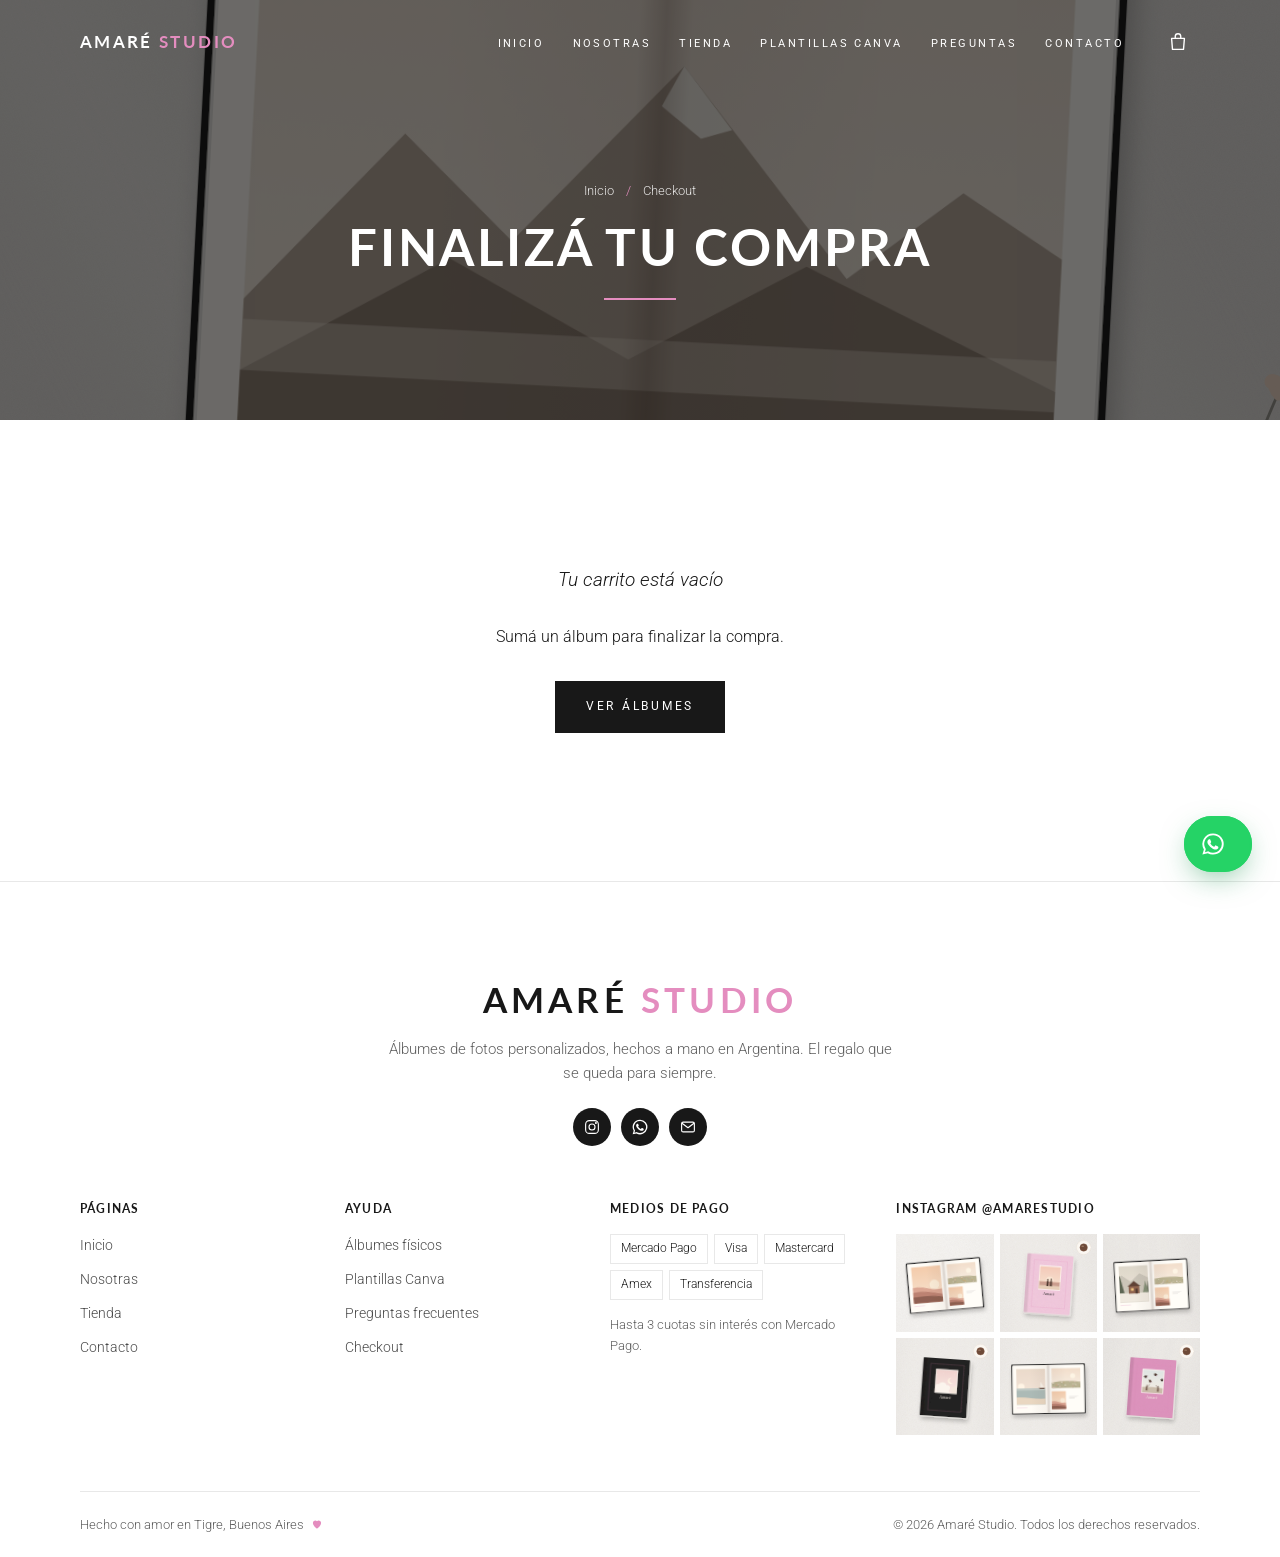
==== commit d4e634cb: "Tipografía: Lato Bold en mayúsculas para títulos, Roboto para textos y botones - Títulos (h1–h4, log" ====
--- a/checkout.html
+++ b/checkout.html
@@ -12,7 +12,7 @@
   <link rel="icon" href="assets/favicon.svg?v=20260929" type="image/svg+xml">
   <link rel="preconnect" href="https://fonts.googleapis.com">
   <link rel="preconnect" href="https://fonts.gstatic.com" crossorigin>
-  <link href="https://fonts.googleapis.com/css2?family=Cormorant+Garamond:ital,wght@0,400;0,500;0,600;1,400;1,500&family=Inter:wght@300;400;500;600;700&display=swap" rel="stylesheet">
+  <link href="https://fonts.googleapis.com/css2?family=Lato:wght@400;700&family=Roboto:ital,wght@0,300;0,400;0,500;1,300&display=swap" rel="stylesheet">
   <link rel="stylesheet" href="css/styles.css?v=20260929">
 </head>
 <body data-page="checkout" class="has-hero">
--- a/css/styles.css
+++ b/css/styles.css
@@ -22,12 +22,15 @@
   --pink-line: rgba(228, 141, 191, .55);
   --ink: #181818;             /* negro principal (textos, botones) */
   --ink-2: #000000;
-  --text-2: #555555;
-  --muted: #6B6B6B;
+  --text-2: #4A4A4A;
+  --muted: #5F5F5F;
   --line: rgba(0, 0, 0, .09);
 
-  --serif: "Cormorant Garamond", "Fraunces", Georgia, "Times New Roman", serif;
-  --sans: "Inter", system-ui, -apple-system, "Segoe UI", Roboto, sans-serif;
+  /* Títulos: Lato Bold en mayúsculas · Textos: Roboto Light · Botones: Roboto Regular en mayúsculas */
+  --display: "Lato", "Helvetica Neue", Arial, sans-serif;
+  --sans: "Roboto", system-ui, -apple-system, "Segoe UI", Arial, sans-serif;
+  --track-title: .05em;
+  --track-btn: .22em;
 
   --radius: 0px;
   --radius-lg: 0px;
@@ -55,6 +58,7 @@
   background: var(--bg);
   color: var(--ink);
   font-family: var(--sans);
+  font-weight: 300;
   font-size: 15px;
   line-height: 1.65;
   -webkit-font-smoothing: antialiased;
@@ -72,11 +76,12 @@
 svg { width: 1.25em; height: 1.25em; fill: none; stroke: currentColor; stroke-width: 1.5; stroke-linecap: round; stroke-linejoin: round; flex-shrink: 0; }
 svg.icon-fill { fill: currentColor; stroke: none; }
 
-h1, h2, h3, h4 { font-family: var(--serif); font-weight: 500; line-height: 1.05; margin: 0 0 .5em; color: var(--ink); letter-spacing: -.01em; }
-h1 { font-size: clamp(2.6rem, 8vw, 5.6rem); }
-h2 { font-size: clamp(2.1rem, 5.4vw, 3.8rem); }
-h3 { font-size: clamp(1.4rem, 2.6vw, 1.9rem); }
-h1 em, h2 em, h3 em { font-style: italic; font-weight: 400; }
+h1, h2, h3, h4 { font-family: var(--display); font-weight: 700; text-transform: uppercase; line-height: 1.18; margin: 0 0 .6em; color: var(--ink); letter-spacing: var(--track-title); text-wrap: balance; }
+strong, b { font-weight: 500; }
+h1 { font-size: clamp(2.1rem, 5.4vw, 3.8rem); }
+h2 { font-size: clamp(1.6rem, 3.4vw, 2.5rem); }
+h3 { font-size: clamp(1.05rem, 1.7vw, 1.3rem); }
+h1 em, h2 em, h3 em { font-style: normal; color: var(--pink); }
 p { margin: 0 0 1em; }
 ::selection { background: var(--pink); color: var(--ink); }
 :focus-visible { outline: 2px solid var(--pink); outline-offset: 3px; }
@@ -95,7 +100,7 @@
   text-transform: uppercase; color: var(--pink-ink); margin-bottom: 1.1em;
 }
 .eyebrow-slash::before { content: "/ "; }
-.serif { font-family: var(--serif); font-size: 1.6rem; line-height: 1.2; color: var(--ink); }
+.serif { font-family: var(--display); font-size: 1.6rem; line-height: 1.2; color: var(--ink); }
 .gold-rule { width: 56px; height: 1px; background: var(--pink); margin: 24px 0; }
 .gold-rule.center { margin-inline: auto; }
 .sr-only { position: absolute; width: 1px; height: 1px; padding: 0; margin: -1px; overflow: hidden; clip: rect(0, 0, 0, 0); white-space: nowrap; border: 0; }
@@ -116,7 +121,7 @@
   display: inline-flex; align-items: center; justify-content: center; gap: .6em;
   min-height: 52px; padding: 0 30px;
   background: var(--b-bg); color: var(--b-fg); border: 1px solid var(--b-bd); border-radius: var(--radius);
-  font-family: var(--sans); font-size: .78rem; font-weight: 500; letter-spacing: .16em; text-transform: uppercase;
+  font-family: var(--sans); font-size: .78rem; font-weight: 400; letter-spacing: var(--track-btn); text-transform: uppercase;
   transition: background .35s var(--ease), color .35s var(--ease), border-color .35s var(--ease), transform .2s var(--ease), box-shadow .35s var(--ease);
   white-space: nowrap;
 }
@@ -173,7 +178,7 @@
 }
 .site-header.is-scrolled::after { opacity: 1; }
 .site-header.is-scrolled .header-bar { height: calc(var(--header-h) - 12px); }
-.logo { font-family: var(--serif); font-size: 1.65rem; line-height: 1; color: var(--ink); text-align: center; white-space: nowrap; transition: color .4s var(--ease); }
+.logo { font-family: var(--display); font-size: 1.65rem; line-height: 1; color: var(--ink); text-align: center; white-space: nowrap; transition: color .4s var(--ease); }
 .logo em { font-style: italic; font-weight: 400; color: var(--pink); }
 .logo-large { font-size: clamp(2.4rem, 5vw, 3.2rem); }
 .main-nav { display: none; }
@@ -224,7 +229,7 @@
 .mobile-menu[aria-hidden="false"] li { opacity: 1; transform: none; }
 .mobile-menu li:nth-child(2) { transition-delay: .05s; } .mobile-menu li:nth-child(3) { transition-delay: .1s; }
 .mobile-menu li:nth-child(4) { transition-delay: .15s; } .mobile-menu li:nth-child(5) { transition-delay: .2s; } .mobile-menu li:nth-child(6) { transition-delay: .25s; }
-.mobile-menu a { display: block; padding: 14px 0; font-family: var(--serif); font-size: 2rem; }
+.mobile-menu a { display: block; padding: 14px 0; font-family: var(--display); font-size: 2rem; }
 .mobile-menu a[aria-current="page"] { font-style: italic; color: var(--pink-ink); }
 .mobile-menu-foot { display: flex; gap: 20px; }
 .mobile-menu-foot a { display: inline-flex; align-items: center; gap: 8px; font-family: var(--sans); font-size: .85rem; padding: 0; }
@@ -305,7 +310,7 @@
 .drawer-foot .btn-link { justify-self: center; }
 .drawer-note { font-size: .78rem; color: var(--muted); margin: 0; }
 .row { display: flex; justify-content: space-between; gap: 12px; margin: 0; font-size: .92rem; }
-.row-total { font-family: var(--serif); font-size: 1.5rem; color: var(--ink); padding-top: 6px; }
+.row-total { font-family: var(--display); font-size: 1.5rem; color: var(--ink); padding-top: 6px; }
 .free-ship { background: var(--surface); border: 1px solid var(--line); border-radius: var(--radius); padding: 12px 14px; font-size: .82rem; margin-bottom: 18px; }
 .free-ship p { display: flex; align-items: center; gap: 8px; margin: 0 0 8px; }
 .free-ship.is-done p { margin: 0; }
@@ -408,7 +413,7 @@
 .intro-card .btn { margin-top: 10px; }
 .counters { display: flex; gap: 48px; justify-content: center; padding: 30px 0 0; }
 .counter { text-align: center; }
-.counter strong { display: block; font-family: var(--serif); font-size: 2.6rem; font-weight: 500; color: var(--ink); line-height: 1; }
+.counter strong { display: block; font-family: var(--display); font-size: 2.6rem; font-weight: 500; color: var(--ink); line-height: 1; }
 .counter strong em { color: var(--pink); font-style: normal; }
 .counter small { font-size: .78rem; color: var(--muted); letter-spacing: .04em; }
 @media (min-width: 900px) {
@@ -440,7 +445,7 @@
 .checklist li { display: flex; gap: 10px; align-items: flex-start; }
 .checklist svg { color: var(--pink); margin-top: 3px; width: 18px; height: 18px; stroke-width: 2; }
 .line-card .card-foot { margin-top: auto; display: flex; flex-wrap: wrap; align-items: center; justify-content: space-between; gap: 16px; padding-top: 22px; border-top: 1px solid var(--line); }
-.line-card .from { font-family: var(--serif); font-size: 1.6rem; margin: 0; color: var(--ink); }
+.line-card .from { font-family: var(--display); font-size: 1.6rem; margin: 0; color: var(--ink); }
 .line-card .from small { font-family: var(--sans); font-size: .7rem; color: var(--muted); display: block; letter-spacing: .14em; text-transform: uppercase; }
 
 /* Grilla "servicios" del kit: título a la izquierda + tarjetas con ícono */
@@ -505,7 +510,7 @@
 .collection-tile::after { content: ""; position: absolute; inset: 0; background: linear-gradient(0deg, rgba(0, 0, 0, .6), rgba(0, 0, 0, 0) 50%); opacity: .75; transition: opacity .5s var(--ease); }
 .collection-tile .type-badge { z-index: 2; }
 .tile-caption { position: absolute; z-index: 2; left: 14px; right: 14px; bottom: 14px; color: #fff; display: grid; gap: 2px; transition: transform .5s var(--ease); }
-.tile-name { font-family: var(--serif); font-size: clamp(1.3rem, 2.4vw, 2rem); line-height: 1.05; }
+.tile-name { font-family: var(--display); font-size: clamp(1.3rem, 2.4vw, 2rem); line-height: 1.05; }
 .tile-price { font-size: .78rem; letter-spacing: .08em; opacity: .9; }
 @media (min-width: 768px) { .tile-caption { left: 26px; bottom: 24px; } }
 @media (hover: hover) {
@@ -544,7 +549,7 @@
 .fb-back { transform: rotateY(180deg); border-radius: 6px 0 0 6px; box-shadow: inset -12px 0 20px -12px rgba(0, 0, 0, .25), 0 10px 30px -10px rgba(0, 0, 0, .3); }
 .fb-page { position: absolute; inset: 0; padding: 7%; display: flex; flex-direction: column; gap: 5%; }
 .fb-page img { width: 100%; object-fit: cover; flex: 1; min-height: 0; background: var(--bg-soft); }
-.fb-page .fb-caption { font-family: var(--serif); font-style: italic; font-size: clamp(.7rem, 1.8vw, 1.2rem); color: var(--ink); text-align: center; margin: 0; }
+.fb-page .fb-caption { font-family: var(--display); font-style: italic; font-size: clamp(.7rem, 1.8vw, 1.2rem); color: var(--ink); text-align: center; margin: 0; }
 .fb-page .fb-small { font-size: clamp(.45rem, 1vw, .7rem); letter-spacing: .16em; text-transform: uppercase; color: var(--muted); text-align: center; margin: 0; }
 .fb-page-text { justify-content: center; align-items: center; text-align: center; }
 .fb-page-text h3 { font-size: clamp(1rem, 3.2vw, 2.2rem); margin: 0; }
@@ -553,9 +558,9 @@
 .fb-cover { background: #DE93BE; color: var(--bg); display: grid; place-items: center; text-align: center; }
 .fb-cover::before { content: ""; position: absolute; inset: 9%; border: 1px solid rgba(255, 255, 255, .75); }
 .fb-cover h3 { color: var(--bg); font-size: clamp(1.2rem, 4vw, 2.8rem); margin: 0; }
-.fb-cover p { font-family: var(--serif); font-style: italic; margin: 6px 0 0; font-size: clamp(.7rem, 1.6vw, 1.1rem); opacity: .85; }
+.fb-cover p { font-family: var(--display); font-style: italic; margin: 6px 0 0; font-size: clamp(.7rem, 1.6vw, 1.1rem); opacity: .85; }
 .fb-backcover { background: #181818; display: grid; place-items: center; }
-.fb-backcover span { font-family: var(--serif); font-style: italic; color: var(--bg); opacity: .8; font-size: clamp(.8rem, 1.8vw, 1.2rem); }
+.fb-backcover span { font-family: var(--display); font-style: italic; color: var(--bg); opacity: .8; font-size: clamp(.8rem, 1.8vw, 1.2rem); }
 .fb-controls { display: flex; align-items: center; justify-content: center; gap: 18px; margin-top: 14px; }
 .fb-controls .icon-btn { border: 1px solid var(--line); background: var(--surface); }
 .fb-controls .icon-btn:disabled { opacity: .35; pointer-events: none; }
@@ -572,13 +577,13 @@
 .testi-slider { position: relative; margin-top: 28px; }
 .testi-slide { display: none; animation: line-in .6s var(--ease-out); }
 .testi-slide.is-active { display: block; }
-.testi-slide blockquote { margin: 0; padding-left: 22px; border-left: 2px solid var(--pink); font-family: var(--serif); font-style: italic; font-size: clamp(1.25rem, 2.2vw, 1.55rem); line-height: 1.4; color: var(--ink); }
+.testi-slide blockquote { margin: 0; padding-left: 22px; border-left: 2px solid var(--pink); font-family: var(--display); font-style: italic; font-size: clamp(1.25rem, 2.2vw, 1.55rem); line-height: 1.4; color: var(--ink); }
 .testi-slide .stars { color: var(--pink); letter-spacing: 3px; font-size: .9rem; margin: 0 0 12px 22px; }
 .testi-author { display: flex; align-items: center; gap: 14px; margin-top: 26px; }
 .testi-author img { width: 56px; height: 56px; border-radius: 50%; object-fit: cover; }
 .testi-author strong { display: block; font-weight: 600; color: var(--ink); }
 .testi-author small { color: var(--muted); font-size: .8rem; }
-.testi-author .quote-mark { margin-left: auto; font-family: var(--serif); font-size: 4.5rem; line-height: .6; color: var(--pink); }
+.testi-author .quote-mark { margin-left: auto; font-family: var(--display); font-size: 4.5rem; line-height: .6; color: var(--pink); }
 .testi-dots { display: flex; gap: 8px; margin-top: 28px; }
 .testi-dots button { width: 26px; height: 3px; background: var(--line-strong); transition: background .3s, width .3s; }
 .testi-dots button.is-active { width: 44px; background: var(--pink); }
@@ -731,7 +736,7 @@
 .product-kicker { display: flex; flex-wrap: wrap; align-items: center; gap: 12px; font-size: .75rem; letter-spacing: .1em; color: var(--muted); margin-bottom: 18px; }
 .product-kicker a:hover { color: var(--ink); text-decoration: underline; }
 .product-buy h1 { font-size: clamp(2.6rem, 6vw, 4.2rem); margin-bottom: .2em; }
-.product-lead { font-family: var(--serif); font-style: italic; font-size: 1.3rem; line-height: 1.35; color: var(--text-2); }
+.product-lead { font-family: var(--display); font-style: italic; font-size: 1.3rem; line-height: 1.35; color: var(--text-2); }
 .product-price-big { font-size: 1.6rem; font-weight: 500; margin: 20px 0 2px; }
 .product-price-big [data-price] { display: inline-block; }
 .flash { animation: flash .5s var(--ease-out); }
@@ -794,14 +799,14 @@
 .faq { max-width: 820px; margin: 0 auto; }
 .faq-group + .faq-group { margin-top: 56px; }
 .faq-group h2 { font-size: clamp(1.8rem, 3.6vw, 2.4rem); }
-.faq .accordion-item summary { font-family: var(--serif); text-transform: none; letter-spacing: 0; font-size: 1.35rem; font-weight: 500; }
+.faq .accordion-item summary { font-family: var(--display); text-transform: none; letter-spacing: 0; font-size: 1.35rem; font-weight: 500; }
 
 /* 23 · Checkout ---------------------------------------------------------- */
 .checkout-layout { display: grid; gap: 32px; padding-bottom: 100px; }
 @media (min-width: 1000px) { .checkout-layout { grid-template-columns: 1.3fr 1fr; gap: 56px; align-items: start; } }
 .checkout-step { background: var(--surface); border-radius: var(--radius-lg); padding: 28px 22px; box-shadow: var(--shadow-sm); margin-bottom: 18px; border: 0; }
 @media (min-width: 768px) { .checkout-step { padding: 36px 36px 30px; } }
-.checkout-step legend { float: left; width: 100%; display: flex; align-items: center; gap: 14px; font-family: var(--serif); font-size: 1.7rem; margin-bottom: 22px; padding: 0; }
+.checkout-step legend { float: left; width: 100%; display: flex; align-items: center; gap: 14px; font-family: var(--display); font-size: 1.7rem; margin-bottom: 22px; padding: 0; }
 .checkout-step legend + * { clear: both; }
 .step-badge { display: inline-grid; place-items: center; width: 34px; height: 34px; border-radius: 50%; border: 1px solid var(--pink); font-family: var(--sans); font-size: .85rem; color: var(--ink); }
 .grid-2 { display: grid; gap: 0 16px; }
@@ -848,7 +853,7 @@
 
 /* 24 · Páginas internas -------------------------------------------------- */
 .story-copy p { color: var(--text-2); }
-.signature { font-family: var(--serif); font-style: italic; font-size: 2rem; color: var(--pink-ink); margin: 20px 0 0; }
+.signature { font-family: var(--display); font-style: italic; font-size: 2rem; color: var(--pink-ink); margin: 20px 0 0; }
 .values-layout { display: grid; gap: 36px; align-items: center; }
 .values-layout .values-intro p { color: var(--muted); }
 .values { display: grid; gap: 18px; }
@@ -895,3 +900,55 @@
 .collections-head h2 { text-transform: none; letter-spacing: 0; }
 .section-related { background: var(--bg-soft); margin-top: 0; }
 .order-success .btn-outline { margin-top: 18px; }
+.map-card { background: var(--bg-soft); padding-block: clamp(48px, 7vw, 80px); }
+.map-card-inner { display: grid; gap: 20px; align-items: center; }
+.map-card-inner > svg { width: 44px; height: 44px; color: var(--pink); stroke-width: 1.2; }
+.map-card h2 { font-size: clamp(1.8rem, 3.6vw, 2.6rem); margin-bottom: .2em; }
+.map-card p.muted { margin: 0; }
+@media (min-width: 800px) { .map-card-inner { grid-template-columns: auto 1fr auto; gap: 32px; } }
+
+
+/* 27 · Tipografía: Lato (títulos) + Roboto (textos y botones) ------------- */
+.logo { font-weight: 700; text-transform: uppercase; letter-spacing: .14em; font-size: 1.05rem; }
+.logo em { font-style: normal; }
+.logo-large { font-size: clamp(1.6rem, 3.6vw, 2.2rem); letter-spacing: .12em; }
+.main-nav a, .tab, .link-arrow, .play-btn, .video-chip, .service-card .more, .btn-link,
+.hero-scroll, .fb-status, .filters-toggle { font-family: var(--sans); font-weight: 400; letter-spacing: var(--track-btn); }
+.btn-link { letter-spacing: .12em; text-transform: uppercase; font-size: .72rem; }
+.eyebrow { font-weight: 400; letter-spacing: .26em; }
+.mobile-menu a { font-weight: 700; text-transform: uppercase; letter-spacing: var(--track-title); font-size: 1.35rem; }
+.watermark, .step-num { font-family: var(--display); }
+.step h3, .value h3, .faq-group-title, .footer-col h3, .trust-list strong { font-family: var(--display); font-weight: 700; letter-spacing: .1em; }
+.row-total, .line-card .from, .counter strong, .tile-name { font-weight: 700; }
+.tile-name { text-transform: uppercase; letter-spacing: var(--track-title); font-size: clamp(.95rem, 1.6vw, 1.25rem); }
+.counter strong { font-size: 2.2rem; }
+.line-card .from { font-size: 1.35rem; }
+.row-total { font-size: 1.2rem; }
+.checkout-step legend { font-weight: 700; text-transform: uppercase; letter-spacing: var(--track-title); font-size: 1.1rem; }
+.faq .accordion-item summary, .faq-cols .accordion-item summary { font-family: var(--sans); font-weight: 400; }
+.accordion-item summary { font-weight: 400; }
+/* textos destacados en Roboto Light itálica */
+.fb-page .fb-caption, .fb-cover p, .fb-backcover span, .testi-slide blockquote, .product-lead, .signature, .serif {
+  font-family: var(--sans); font-weight: 300; font-style: italic; letter-spacing: 0; text-transform: none;
+}
+.testi-slide blockquote { font-size: clamp(1.05rem, 1.8vw, 1.25rem); line-height: 1.6; }
+.product-lead { font-size: 1.1rem; line-height: 1.55; }
+.signature { font-size: 1.5rem; }
+.serif { font-size: 1.2rem; }
+.testi-author .quote-mark { font-family: Georgia, serif; }
+.fb-page-text h3 { font-size: clamp(.7rem, 2vw, 1.3rem); }
+.fb-cover h3 { font-size: clamp(.8rem, 2.4vw, 1.7rem); color: #fff; }
+.product-buy h1 { font-size: clamp(1.9rem, 4vw, 2.8rem); }
+.product-name { font-size: clamp(.95rem, 1.5vw, 1.1rem); }
+.page-banner h1 { font-size: clamp(2rem, 5vw, 3.2rem); }
+.intro-card h2 { font-size: clamp(1.6rem, 3.2vw, 2.4rem); }
+.shop-title { font-size: clamp(1.4rem, 2.6vw, 1.9rem); }
+.line-body h4 { font-size: .95rem; }
+.drawer-head h2 { font-size: 1.2rem; }
+.order-summary h2 { font-size: 1.2rem; }
+.line-card h3 { font-size: clamp(1.3rem, 2.4vw, 1.7rem); }
+.service-card h3 { font-size: 1.05rem; }
+.cta-band h2 { font-size: clamp(1.5rem, 3vw, 2.2rem); }
+.collections-head h2 { text-transform: uppercase; letter-spacing: var(--track-title); }
+.hero h1, .page-banner h1 { font-weight: 700; }
+.logo em { font-weight: 700; }
